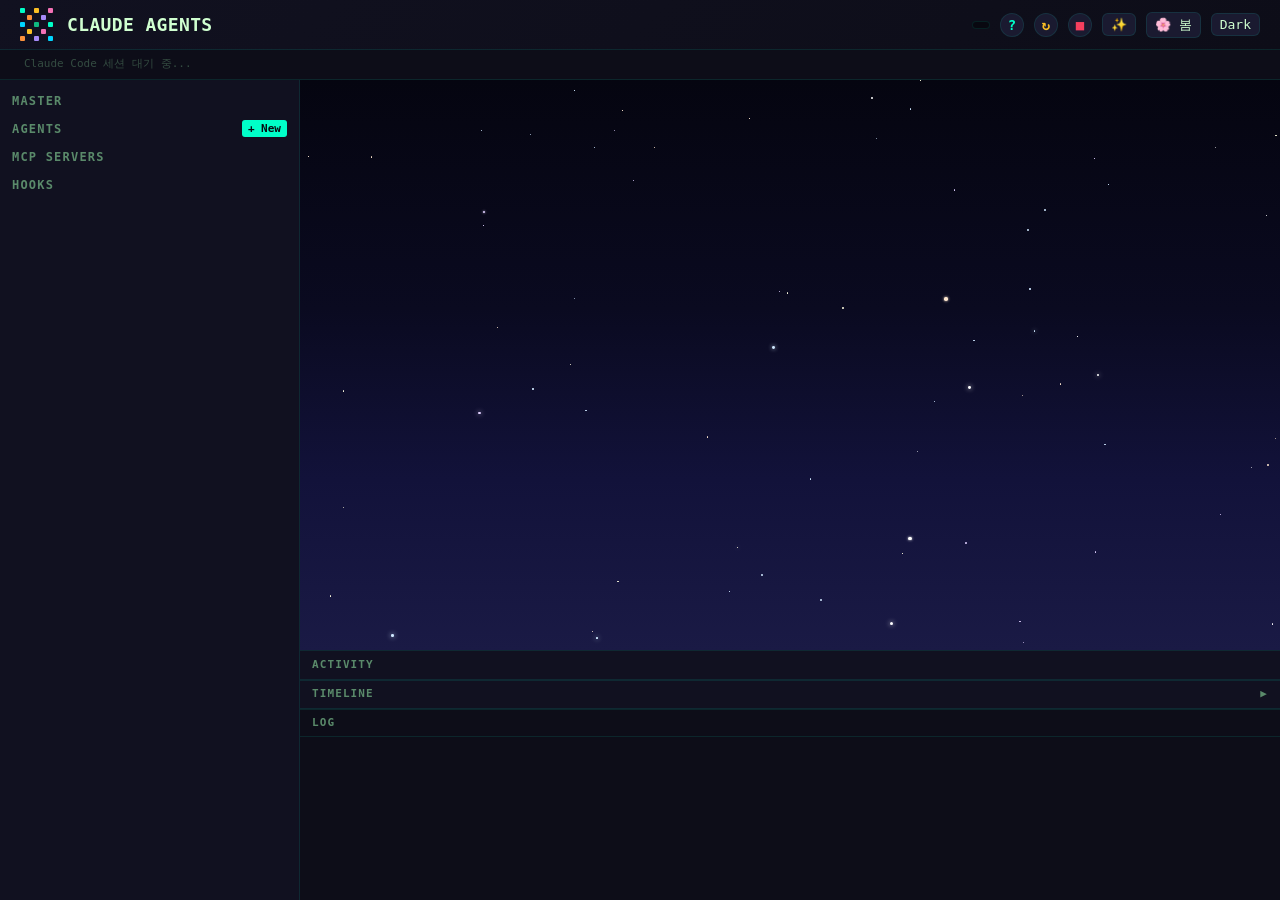
==== index.html @ c522ada6 "feat: 오늘의 작업 요약 (헤더 통계)" ====
<!DOCTYPE html>
<html lang="ko" class="theme-dark">
<head>
  <meta charset="UTF-8">
  <meta name="viewport" content="width=device-width, initial-scale=1.0">
  <title>Claude Agent Orchestrator</title>
  <style>
    *,*::before,*::after{box-sizing:border-box;margin:0;padding:0}

    html.theme-dark{
      --bg:#080810;--surface:#111120;--surface-hover:#1a1a30;--surface-alt:#0d0d18;
      --border:rgba(0,255,200,.1);--text:#d0ffd0;--text-secondary:#5a8a6a;
      --accent:#00ffc8;--accent2:#a78bfa;--positive:#10b981;--negative:#f43f5e;--warning:#fbbf24;
      --glow:rgba(0,255,200,.25);--code-bg:#0a0a14;
    }
    html.theme-light{
      --bg:#eef2ee;--surface:#fff;--surface-hover:#e0ece0;--surface-alt:#f4f8f4;
      --border:rgba(0,80,60,.15);--text:#102010;--text-secondary:#4a7a5a;
      --accent:#008866;--accent2:#7c3aed;--positive:#059669;--negative:#e11d48;--warning:#d97706;
      --glow:rgba(0,136,102,.2);--code-bg:#f0f4f0;
    }

    html{font-size:125%}
    body{font-family:'Noto Sans KR',system-ui,monospace;background:var(--bg);color:var(--text);line-height:1.5;height:100vh;overflow:hidden;transition:background .3s,color .3s}
    body::before{content:'';position:fixed;inset:0;z-index:0;pointer-events:none;background-image:radial-gradient(var(--border) 1px,transparent 1px);background-size:20px 20px}

    /* === Layout === */
    .app{position:relative;z-index:1;display:grid;grid-template-columns:300px 1fr;grid-template-rows:auto auto 1fr;height:100vh}

    /* Header */
    .header{grid-column:1/-1;grid-row:1;display:flex;align-items:center;gap:14px;padding:8px 20px;background:linear-gradient(135deg,var(--surface) 0%,var(--surface-alt) 100%);border-bottom:1px solid var(--border)}
    .logo{display:grid;grid-template-columns:repeat(5,5px);grid-template-rows:repeat(5,5px);gap:2px}
    .logo i{border-radius:1px}
    .header h1{font-size:.9rem;font-weight:700;letter-spacing:.02em;font-family:monospace}
    .header small{font-size:.65rem;color:var(--text-secondary);font-family:monospace}
    .header-right{margin-left:auto;display:flex;align-items:center;gap:10px}
    .header-stat{font-size:.6rem;font-family:monospace;color:var(--text-secondary);display:flex;align-items:center;gap:4px}
    .header-stat strong{color:var(--accent)}
    .daily-stat{position:relative;font-size:.6rem;font-family:monospace;color:var(--text);cursor:default;padding:3px 8px;border-radius:4px;border:1px solid var(--border);background:var(--bg)}
    .daily-stat:hover{border-color:var(--accent);box-shadow:0 0 6px var(--glow)}
    .daily-stat strong{color:var(--accent)}
    .daily-dropdown{display:none;position:absolute;top:100%;right:0;margin-top:6px;background:var(--surface);border:1px solid var(--border);border-radius:8px;padding:10px 14px;min-width:200px;box-shadow:0 8px 24px rgba(0,0,0,.4);z-index:50}
    .daily-stat:hover .daily-dropdown{display:block}
    .daily-title{font-size:.6rem;font-weight:600;color:var(--text);margin-bottom:8px;font-family:-apple-system,'Apple SD Gothic Neo',sans-serif}
    .daily-section{font-size:.55rem;font-weight:600;color:var(--text);margin-top:8px;margin-bottom:3px}
    .daily-row{display:flex;justify-content:space-between;font-size:.5rem;color:var(--text-secondary);padding:1px 0}
    .daily-row span:last-child{color:var(--accent);font-weight:600}
    .daily-row.sub{padding-left:10px}
    .daily-row.sub::before{content:'├';color:var(--border);margin-right:4px}
    .daily-row.sub.last::before{content:'└'}
    .theme-btn{background:var(--surface-hover);border:1px solid var(--border);color:var(--text);border-radius:6px;padding:3px 8px;cursor:pointer;font-size:.65rem;font-family:monospace}
    .theme-btn:hover{border-color:var(--accent)}
    .help-btn,.stop-btn{background:var(--surface-hover);border:1px solid var(--border);border-radius:50%;width:24px;height:24px;cursor:pointer;font-size:.7rem;font-family:monospace;font-weight:700;display:flex;align-items:center;justify-content:center;line-height:1}
    .help-btn{color:var(--accent)}
    .help-btn:hover{border-color:var(--accent);box-shadow:0 0 8px var(--glow)}
    .stop-btn{color:var(--negative)}
    .stop-btn:hover{border-color:var(--negative);box-shadow:0 0 8px rgba(244,63,94,.3)}
    .stop-btn.confirm{border-radius:6px;width:auto;padding:3px 10px;background:var(--negative);color:#fff;border-color:var(--negative);animation:pulse .8s ease-in-out infinite}
    .restart-btn{color:var(--warning)}
    .restart-btn:hover{border-color:var(--warning);box-shadow:0 0 8px rgba(251,191,36,.3)}
    .restart-btn.confirm{border-radius:6px;width:auto;padding:3px 10px;background:var(--warning);color:#080810;border-color:var(--warning);animation:pulse .8s ease-in-out infinite}
    .help-overlay{position:fixed;inset:0;background:rgba(0,0,0,.6);z-index:150;display:none;align-items:center;justify-content:center;backdrop-filter:blur(4px)}
    .help-overlay.show{display:flex}
    .help-modal{background:var(--surface);border:1px solid var(--border);border-radius:12px;width:520px;max-width:90vw;max-height:80vh;overflow-y:auto;box-shadow:0 20px 60px rgba(0,0,0,.5);padding:20px 24px}
    .help-modal h2{font-size:.85rem;font-weight:700;font-family:monospace;margin-bottom:14px;display:flex;align-items:center;justify-content:space-between}
    .help-modal h2 button{background:none;border:none;color:var(--text-secondary);cursor:pointer;font-size:1rem;padding:2px 6px;border-radius:4px}
    .help-modal h2 button:hover{color:var(--negative)}
    .help-section{margin-bottom:14px}
    .help-section h3{font-size:.7rem;font-weight:600;font-family:monospace;color:var(--accent);margin-bottom:6px;padding-bottom:3px;border-bottom:1px solid var(--border)}
    .help-cmd{display:flex;align-items:baseline;gap:8px;padding:3px 0;font-family:monospace;font-size:.6rem}
    .help-cmd code{background:var(--bg);padding:2px 7px;border-radius:4px;color:var(--accent);font-weight:600;white-space:nowrap;border:1px solid var(--border);font-size:.6rem}
    .help-cmd span{color:var(--text-secondary)}
    .help-tip{font-size:.6rem;font-family:monospace;color:var(--text-secondary);padding:3px 0;line-height:1.6}
    .help-tip strong{color:var(--text)}
    .conn{display:flex;align-items:center;gap:4px;font-size:.55rem;font-family:monospace}
    .conn-dot{width:5px;height:5px;border-radius:50%}
    .conn-dot.ok{background:var(--positive);box-shadow:0 0 4px var(--positive)}
    .conn-dot.err{background:var(--negative);box-shadow:0 0 4px var(--negative)}

    /* Session Tabs */
    .session-tabs{grid-column:1/-1;grid-row:2;display:flex;gap:0;padding:0 12px;background:var(--surface-alt);border-bottom:1px solid var(--border);overflow-x:auto;scrollbar-width:thin}
    .session-tabs::-webkit-scrollbar{height:2px}
    .session-tabs::-webkit-scrollbar-thumb{background:var(--border);border-radius:2px}
    .sess-tab{padding:6px 12px;border:none;background:transparent;color:var(--text-secondary);font-family:monospace;font-size:.6rem;cursor:pointer;border-bottom:2px solid transparent;transition:all .15s;display:flex;align-items:center;gap:5px;white-space:nowrap;flex-shrink:0}
    .sess-tab.active{color:var(--accent);border-bottom-color:var(--accent);background:rgba(0,255,200,.08);font-weight:600;box-shadow:inset 0 -4px 12px rgba(0,255,200,.06)}
    .sess-tab:hover{color:var(--text);background:var(--surface-hover)}
    .sess-dot{width:5px;height:5px;border-radius:50%;flex-shrink:0}
    .sess-count{font-size:.45rem;padding:1px 4px;border-radius:8px;background:rgba(0,255,200,.08);color:var(--accent)}
    .sess-tab.stale{border-color:var(--negative);color:var(--negative);opacity:.6}
    .sess-tab.stale .sess-dot{background:var(--negative)!important;box-shadow:0 0 4px var(--negative)!important}
    .sess-tab.stale .sess-close{opacity:.8}
    .sess-tab .sess-close{margin-left:3px;font-size:.65rem;color:var(--text-secondary);opacity:0;transition:opacity .15s;padding:0 2px}
    .sess-tab:hover .sess-close{opacity:.6}
    .sess-tab .sess-close:hover{opacity:1;color:var(--negative)}
    .sess-spinner{width:12px;height:12px;border:2px solid var(--accent);border-top-color:transparent;border-radius:50%;animation:spin .7s linear infinite;flex-shrink:0;margin-left:4px}
    @keyframes spin{to{transform:rotate(360deg)}}
    .sess-rename{background:var(--bg);border:1px solid var(--accent);border-radius:3px;color:var(--text);font-family:monospace;font-size:.55rem;padding:2px 6px;outline:none;width:110px}
    .empty-sessions{color:var(--text-secondary);font-size:.55rem;font-family:monospace;padding:6px 12px;opacity:.5}

    /* Left Panel */
    .left{grid-column:1;grid-row:3;border-right:1px solid var(--border);background:var(--surface);overflow-y:auto;padding:12px;scrollbar-width:thin}
    .left::-webkit-scrollbar{width:3px}
    .left::-webkit-scrollbar-thumb{background:var(--border);border-radius:2px}
    .stitle{font-size:.6rem;font-weight:600;text-transform:uppercase;letter-spacing:.1em;color:var(--text-secondary);margin-bottom:8px;font-family:monospace;display:flex;align-items:center;justify-content:space-between}
    .stitle button{background:var(--accent);color:#080810;border:none;border-radius:3px;padding:2px 6px;font-size:.55rem;font-family:monospace;cursor:pointer;font-weight:600}
    .stitle button:hover{box-shadow:0 0 6px var(--glow)}

    /* Agent Card */
    .ag{background:var(--bg);border:1px solid var(--border);border-radius:6px;padding:8px;margin-bottom:6px;cursor:pointer;transition:all .2s;position:relative;user-select:none}
    .ag:hover{border-color:var(--accent);box-shadow:0 0 10px var(--glow)}
    .ag.on{border-color:var(--accent);box-shadow:0 0 10px var(--glow);position:relative}
    .ag-live{position:absolute;top:8px;right:8px;width:6px;height:6px;border-radius:50%;background:var(--positive);box-shadow:0 0 6px var(--positive);animation:pulse 1.2s ease-in-out infinite}
    .ag-row{display:flex;align-items:center;gap:6px}
    .ag-name{font-size:.7rem;font-weight:600;font-family:monospace}
    .ag-desc{font-size:.55rem;color:var(--text-secondary);font-family:monospace;margin-top:1px;overflow:hidden;text-overflow:ellipsis;white-space:nowrap;max-width:190px}
    .ag-meta{display:flex;gap:3px;margin-top:4px;flex-wrap:wrap}
    .ag-tag{font-size:.45rem;padding:1px 4px;border-radius:3px;font-family:monospace;background:rgba(0,255,200,.08);color:var(--accent)}
    .ag-tag.model-opus{background:rgba(251,191,36,.12);color:#fbbf24}
    .ag-tag.model-sonnet{background:rgba(0,255,200,.1);color:var(--accent)}
    .ag-tag.model-haiku{background:rgba(244,114,182,.12);color:#f472b6}
    .ag-edit{position:absolute;top:6px;right:6px;background:var(--surface-hover);border:1px solid var(--border);border-radius:3px;padding:2px 5px;font-size:.5rem;font-family:monospace;color:var(--text-secondary);cursor:pointer;opacity:0;transition:opacity .2s}
    .ag:hover .ag-edit{opacity:1}
    .ag-edit:hover{color:var(--accent);border-color:var(--accent)}
    .ag-toggle{position:absolute;top:6px;right:6px;width:34px;height:18px;border-radius:9px;background:var(--surface-hover);border:1px solid var(--border);cursor:pointer;transition:all .2s;z-index:2}
    .ag-toggle::after{content:'';position:absolute;top:2px;left:2px;width:12px;height:12px;border-radius:50%;background:var(--text-secondary);transition:all .2s}
    .ag-toggle.on{background:rgba(0,255,200,.25);border-color:var(--accent);box-shadow:0 0 6px rgba(0,255,200,.3)}
    .ag-toggle.on::after{left:18px;background:var(--accent)}
    .ag-toggle.locked{opacity:.3;cursor:not-allowed}
    .ag.disabled{opacity:.4}
    .ag.disabled .ag-name{color:var(--text-secondary) !important}
    .ws-agent{animation:agentFadeIn .4s ease-out}
    @keyframes agentFadeIn{0%{opacity:0;transform:translate(-50%,-50%) scale(.7)}100%{opacity:1;transform:translate(-50%,-50%) scale(1)}}

    /* House */
    .ws-house{position:absolute;right:6%;bottom:15%;z-index:8;display:flex;flex-direction:column;align-items:center;pointer-events:none}
    .ws-house-body{display:grid;grid-template-columns:repeat(9,8px);grid-template-rows:repeat(9,8px);image-rendering:pixelated}
    .ws-house-badge{font-size:.45rem;font-family:monospace;color:var(--text-secondary);margin-top:2px;background:var(--surface);padding:1px 5px;border-radius:3px;border:1px solid var(--border);pointer-events:auto}
    .ws-house-smoke{position:absolute;top:-8px;right:8px;pointer-events:none}
    .ws-house-smoke span{display:block;width:4px;height:4px;border-radius:50%;background:var(--text-secondary);opacity:.3;animation:smokeRise 3s ease-out infinite}
    .ws-house-smoke span:nth-child(2){animation-delay:1s;left:3px}
    .ws-house-smoke span:nth-child(3){animation-delay:2s;left:-2px}
    @keyframes smokeRise{0%{transform:translateY(0) scale(1);opacity:.4}100%{transform:translateY(-18px) scale(2);opacity:0}}

    /* Accessory */
    .ws-accessory{font-size:8px;position:absolute;bottom:-2px;right:-6px;z-index:3;filter:drop-shadow(0 1px 2px rgba(0,0,0,.5))}

    /* MCP Servers */
    .mcp-item{background:var(--bg);border:1px solid var(--border);border-radius:4px;padding:6px 8px;margin-bottom:4px;display:flex;align-items:center;gap:6px}
    .mcp-dot{width:6px;height:6px;border-radius:50%;flex-shrink:0}
    .mcp-name{font-size:.6rem;font-weight:600;font-family:monospace;color:var(--text)}
    .mcp-type{font-size:.4rem;font-family:monospace;color:var(--text-secondary);margin-top:1px}
    .mcp-empty{font-size:.5rem;color:var(--text-secondary);font-family:monospace;padding:4px}
    .hook-group{margin-bottom:6px}
    .hook-event{font-size:.55rem;font-weight:600;font-family:monospace;color:var(--text);padding:2px 0;display:flex;align-items:center;gap:4px}
    .hook-event-dot{width:5px;height:5px;border-radius:50%;flex-shrink:0}
    .hook-handler{font-size:.45rem;font-family:monospace;color:var(--text-secondary);padding:1px 0 1px 9px;overflow:hidden;text-overflow:ellipsis;white-space:nowrap}
    .hook-matcher{font-size:.4rem;font-family:monospace;color:var(--accent);padding-left:9px}

    /* Pixel Avatar */
    .pix{width:24px;height:24px;display:grid;grid-template-columns:repeat(7,1fr);grid-template-rows:repeat(8,1fr);flex-shrink:0;image-rendering:pixelated}
    .pix i{display:block}
    .pix-lg{width:64px;height:64px;display:grid;grid-template-columns:repeat(7,1fr);grid-template-rows:repeat(8,1fr);image-rendering:pixelated}
    .pix-lg i{display:block}

    /* Master card */
    .master-card{background:var(--bg);border:1px solid var(--warning);border-radius:6px;padding:8px;cursor:pointer;transition:all .2s;position:relative}
    .master-card:hover{box-shadow:0 0 12px rgba(251,191,36,.2)}
    .master-card .ag-name{color:var(--warning)}
    .master-card .master-files{display:flex;flex-direction:column;gap:2px;margin-top:4px}
    .master-card .mf{font-size:.45rem;font-family:monospace;color:var(--text-secondary);padding:2px 4px;background:var(--surface);border-radius:2px;display:flex;align-items:center;gap:3px}
    .master-card .mf .dot{width:3px;height:3px;border-radius:50%;flex-shrink:0}

    /* === Main Area === */
    .main{grid-column:2;grid-row:3;display:flex;flex-direction:column;overflow:hidden;background:var(--bg)}

    /* Workspace */
    .workspace{flex:3;position:relative;overflow:visible;min-height:180px;clip-path:inset(-30px -20px -10px -20px);transition:background 3s ease}
    .workspace::before{content:'';position:absolute;inset:0;pointer-events:none;z-index:0;transition:opacity 3s ease}
    .workspace::after{content:'';position:absolute;bottom:0;left:0;right:0;height:18%;pointer-events:none;z-index:0;border-radius:0;transition:background 3s ease}
    /* 날씨 파티클 */
    .weather-particle{position:absolute;pointer-events:none;z-index:1}
    .rain{width:1px;background:linear-gradient(transparent,rgba(120,180,255,.6));animation:rainFall linear forwards}
    .snow{border-radius:50%;background:rgba(255,255,255,.8);animation:snowFall linear forwards}
    .leaf{font-size:8px;animation:leafFall linear forwards}
    .petal{width:4px;height:4px;border-radius:50% 0;background:rgba(255,182,193,.7);animation:petalFall linear forwards}
    @keyframes rainFall{0%{transform:translateY(-10px)}100%{transform:translateY(110%)}}
    @keyframes snowFall{0%{transform:translateY(-10px) rotate(0deg)}100%{transform:translateY(110%) rotate(360deg)}}
    @keyframes leafFall{0%{transform:translateY(-10px) rotate(0deg)}100%{transform:translateY(110%) rotate(720deg)}}
    @keyframes petalFall{0%{transform:translateY(-10px) rotate(0deg) scale(1)}50%{transform:translateY(55%) rotate(180deg) scale(1.2)}100%{transform:translateY(110%) rotate(360deg) scale(0.8)}}
    @keyframes twinkle{0%{opacity:.2}50%{opacity:1}100%{opacity:.2}}
    @keyframes twinkleBright{0%{opacity:.4;transform:scale(1)}50%{opacity:1;transform:scale(1.5);box-shadow:0 0 4px white}100%{opacity:.4;transform:scale(1)}}
    @keyframes fireflyFloat{0%{transform:translate(0,0);opacity:.3}25%{opacity:1}50%{transform:translate(15px,-10px);opacity:.5}75%{opacity:1}100%{transform:translate(-10px,8px);opacity:.2}}
    /* 태양/달 */
    .ws-celestial{position:absolute;font-size:20px;z-index:0;pointer-events:none;transition:left 6s linear,top 6s ease-in-out,opacity 2s ease;filter:drop-shadow(0 0 8px rgba(255,200,50,.5))}
    /* 구름 */
    .ws-cloud{position:absolute;z-index:0;pointer-events:none;font-size:18px;opacity:.5;filter:blur(0.5px)}
    @keyframes cloudDrift{0%{left:-15%}100%{left:110%}}
    /* 빤짝이 */
    .sparkle-fall{position:absolute;pointer-events:none;z-index:0}
    .sparkle-fall span{position:absolute;width:2px;height:2px;border-radius:50%;animation:sparkleFall linear forwards}
    @keyframes sparkleFall{0%{transform:translateY(0) scale(1);opacity:.8}50%{opacity:1}100%{transform:translateY(110vh) scale(0);opacity:0}}
    /* 땅 디테일 */
    .ws-ground-detail{position:absolute;bottom:2%;pointer-events:none;z-index:1;font-size:10px;opacity:.7}
    /* 계절 버튼 */
    .season-btn{background:var(--surface-hover);border:1px solid var(--border);color:var(--text);border-radius:6px;padding:3px 8px;cursor:pointer;font-size:.65rem;font-family:monospace}
    .season-btn:hover{border-color:var(--accent)}
    .ws-agent{position:absolute;display:flex;flex-direction:column;align-items:center;transition:all .4s ease;z-index:10;cursor:default}
    .ws-agent:hover{z-index:30}
    .ws-agent.working .pix-lg{filter:drop-shadow(0 0 10px var(--glow));animation:working calc(.7s * var(--rnd-dur,1)) ease-in-out var(--rnd-delay,0s) infinite}
    .ws-agent.working{animation:agentEnter .5s ease-out;transition:none}
    .ws-agent.idle .pix-lg{animation:breathe calc(2s + var(--rnd-delay,0s)) ease-in-out infinite}
    #ws-master.idle{animation:masterWander 8s ease-in-out infinite}
    #ws-master .pix-lg{animation:breathe 3s ease-in-out infinite,masterGlow 4s ease-in-out infinite}
    @keyframes masterGlow{0%,100%{filter:drop-shadow(0 0 4px rgba(251,191,36,.2))}50%{filter:drop-shadow(0 0 10px rgba(251,191,36,.5))}}
    @keyframes masterWander{0%,100%{transform:translate(-50%,-50%)}25%{transform:translate(calc(-50% + 6px),calc(-50% - 4px))}50%{transform:translate(calc(-50% - 3px),calc(-50% + 5px))}75%{transform:translate(calc(-50% + 4px),calc(-50% + 2px))}}
    .ws-agent.done{animation:doneJump .5s cubic-bezier(.34,1.56,.64,1) forwards}
    .ws-agent.done .pix-lg{filter:drop-shadow(0 0 8px var(--positive))}
    .ws-agent::before{content:'';position:absolute;bottom:-4px;left:50%;transform:translateX(-50%);width:40px;height:6px;background:radial-gradient(ellipse,rgba(0,0,0,.3),transparent);border-radius:50%;z-index:-1;transition:all .3s}
    .ws-agent.done::before{animation:shadowJump .5s cubic-bezier(.34,1.56,.64,1) forwards}
    @keyframes shadowJump{0%{transform:translateX(-50%) scaleX(1)}30%{transform:translateX(-50%) scaleX(.5);opacity:.3}80%{transform:translateX(-50%) scaleX(1.1)}100%{transform:translateX(-50%) scaleX(1);opacity:1}}
    .ws-agent.idle{}
    .ws-agent.thinking{animation:agentEnter .5s ease-out;transition:none}
    .ws-agent.thinking .pix-lg{filter:drop-shadow(0 0 10px rgba(251,191,36,.7));animation:working .7s ease-in-out infinite}
    .ws-agent.thinking .ws-bubble{opacity:1;border-color:#fbbf24}
    .ws-agent.stale .pix-lg{filter:grayscale(.5);opacity:.5}
    .ws-agent.stale .ws-bubble{opacity:1;border-color:var(--negative)}
    /* Zzz */
    .ws-zzz{position:absolute;top:-8px;right:-12px;pointer-events:none;font-family:monospace;font-weight:700;z-index:5}
    .ws-zzz span{position:absolute;opacity:0;font-size:.5rem;animation:zzFloat 3s ease-in-out infinite}
    .ws-zzz span:nth-child(1){right:0;animation-delay:0s;font-size:.35rem}
    .ws-zzz span:nth-child(2){right:5px;animation-delay:1s;font-size:.45rem}
    .ws-zzz span:nth-child(3){right:10px;animation-delay:2s;font-size:.55rem}
    @keyframes zzFloat{0%{opacity:0;transform:translateY(0)}20%{opacity:.7}80%{opacity:.7}100%{opacity:0;transform:translateY(-18px)}}
    /* 모델별 아우라 파티클 */
    .ws-aura{position:absolute;inset:-10px;pointer-events:none;z-index:1}
    .ws-aura i{position:absolute;width:3px;height:3px;border-radius:50%;opacity:0;animation:auraFloat 2s ease-in-out infinite}
    @keyframes auraFloat{0%{opacity:0;transform:translate(0,0) scale(.5)}30%{opacity:.8}70%{opacity:.8}100%{opacity:0;transform:translate(var(--ax),var(--ay)) scale(0)}}
    @keyframes breathe{0%,100%{transform:translateY(0)}50%{transform:translateY(-3px)}}
    @keyframes working{0%,100%{transform:translateY(0) scale(1);filter:drop-shadow(0 0 8px var(--glow))}50%{transform:translateY(-6px) scale(1.05);filter:drop-shadow(0 0 14px var(--glow))}}
    @keyframes doneJump{0%{transform:translate(-50%,-50%) translateY(0) scale(1)}30%{transform:translate(-50%,-50%) translateY(-18px) scale(1.1)}50%{transform:translate(-50%,-50%) translateY(-18px) scale(1.1)}80%{transform:translate(-50%,-50%) translateY(2px) scale(.97)}100%{transform:translate(-50%,-50%) translateY(0) scale(1)}}
    .ws-label{font-size:.55rem;font-family:monospace;color:var(--text-secondary);margin-top:4px;text-align:center;white-space:nowrap}
    .ws-agent:hover .ws-label{background:var(--surface);padding:1px 6px;border-radius:3px;box-shadow:0 2px 8px rgba(0,0,0,.4)}
    .ws-badge{font-size:.4rem;padding:1px 4px;border-radius:3px;margin-left:2px}
    .ws-badge.model-opus{background:rgba(251,191,36,.12);color:#fbbf24}
    .ws-badge.model-sonnet{background:rgba(0,255,200,.1);color:var(--accent)}
    .ws-badge.model-haiku{background:rgba(244,114,182,.12);color:#f472b6}

    .ws-bubble{position:absolute;bottom:calc(100% + 8px);left:50%;transform:translateX(-50%);background:var(--surface);border:1px solid var(--border);border-radius:5px;padding:3px 8px;font-size:.5rem;font-family:monospace;color:var(--text);white-space:nowrap;opacity:0;transition:opacity .3s;box-shadow:0 2px 8px rgba(0,0,0,.4);pointer-events:none}
    .ws-bubble::after{content:'';position:absolute;top:100%;left:50%;transform:translateX(-50%);border:4px solid transparent;border-top-color:var(--border)}
    .ws-agent.working .ws-bubble,.ws-agent.done .ws-bubble{opacity:1}
    .ws-agent:hover .ws-bubble{opacity:1}
    .ws-empty{position:absolute;inset:0;display:flex;align-items:center;justify-content:center;color:var(--text-secondary);font-size:.65rem;font-family:monospace;opacity:.3}
    .ws-status{position:absolute;bottom:8px;left:50%;transform:translateX(-50%);font-size:.45rem;font-family:monospace;color:var(--text-secondary);opacity:.3;white-space:nowrap}

    .fly-dot{position:absolute;width:6px;height:6px;border-radius:50%;background:var(--accent);box-shadow:0 0 10px var(--glow);pointer-events:none;z-index:10}
    .spark{position:absolute;width:3px;height:3px;border-radius:50%;pointer-events:none;z-index:10}

    /* 연결선 */
    .ws-line{position:absolute;pointer-events:none;z-index:1;transition:opacity .5s}
    .ws-line line{stroke:var(--accent);stroke-width:2;stroke-dasharray:6 4;animation:dashFlow .8s linear infinite;filter:drop-shadow(0 0 3px var(--glow));transition:opacity .5s}
    @keyframes dashFlow{to{stroke-dashoffset:-10}}

    /* 캐릭터 등장 */
    .ws-agent{animation:agentEnter .5s ease-out}
    @keyframes agentEnter{from{opacity:0;transform:translate(-50%,-50%) translateY(15px)}to{opacity:1;transform:translate(-50%,-50%) translateY(0)}}

    /* 떠다니는 파티클 */
    .ambient{position:absolute;width:3px;height:3px;border-radius:50%;pointer-events:none;z-index:0;opacity:0;animation:floatUp linear infinite}
    @keyframes floatUp{0%{opacity:0;transform:translate(0,0)}10%{opacity:.6}90%{opacity:.6}100%{opacity:0;transform:translate(var(--dx),-150px)}}

    /* Activity Panel */
    .activity{flex:0 0 auto;border-top:1px solid var(--border);background:var(--surface);max-height:180px;overflow-y:auto;scrollbar-width:thin}
    .activity::-webkit-scrollbar{width:3px}
    .activity::-webkit-scrollbar-thumb{background:var(--border);border-radius:2px}
    .act-header{padding:6px 12px;font-size:.55rem;font-weight:600;text-transform:uppercase;letter-spacing:.1em;color:var(--text-secondary);font-family:monospace;border-bottom:1px solid var(--border);display:flex;align-items:center;justify-content:space-between;position:sticky;top:0;background:var(--surface);z-index:1}
    .act-row{display:flex;align-items:center;gap:8px;padding:5px 12px;border-bottom:1px solid rgba(0,255,200,.04);transition:background .15s}
    .act-row:nth-child(even){background:rgba(0,255,200,.015)}
    .act-row:hover{background:var(--surface-hover)}
    .act-row .pix{width:20px;height:20px}
    .act-name{width:85px;font-size:.65rem;font-weight:600;font-family:monospace;flex-shrink:0;overflow:hidden;text-overflow:ellipsis;white-space:nowrap}
    .act-bar{flex:0 1 100px;height:4px;background:var(--surface-hover);border-radius:2px;overflow:hidden;min-width:40px}
    .act-bar-fill{height:100%;border-radius:2px;transition:width .4s}
    .act-bar-fill.working{background:linear-gradient(90deg,var(--accent),#00d4ff,var(--accent));background-size:200% 100%;animation:barFlow 1.5s linear infinite}
    .act-bar-fill.thinking{background:linear-gradient(90deg,#fbbf24,#f59e0b,#fbbf24);background-size:200% 100%;animation:barFlow 2s linear infinite}
    @keyframes barFlow{0%{background-position:0% 0}100%{background-position:200% 0}}
    .act-bar-fill.done{background:var(--positive)}
    .act-bar-fill.idle{background:var(--surface-hover)}
    .act-bar-fill.stale{background:var(--negative);opacity:.4}

    .act-task{font-size:.55rem;color:var(--text-secondary);font-family:monospace;flex:1;min-width:0;overflow:hidden;text-overflow:ellipsis;white-space:nowrap}
    .act-status{font-size:.5rem;padding:2px 6px;border-radius:3px;font-family:monospace;font-weight:500;flex-shrink:0}
    .act-status.working{background:rgba(0,255,200,.12);color:var(--accent)}
    .act-status.done{background:rgba(16,185,129,.12);color:var(--positive)}
    .act-status.idle{background:rgba(255,255,255,.04);color:var(--text-secondary)}
    .act-session{font-size:.45rem;padding:2px 5px;border-radius:3px;background:rgba(251,191,36,.08);color:var(--warning);flex-shrink:0}
    .act-status.stale{background:rgba(244,63,94,.12);color:var(--negative)}
    .act-row.stale{opacity:.6}
    .act-reset{font-size:.45rem;color:var(--text-secondary);cursor:pointer;padding:1px 4px;border-radius:3px;flex-shrink:0;opacity:0;transition:opacity .15s}
    .act-row:hover .act-reset{opacity:1}
    .act-reset:hover{color:var(--negative);background:rgba(244,63,94,.1)}
    .act-empty{padding:12px;text-align:center;font-size:.55rem;color:var(--text-secondary);font-family:monospace;opacity:.5}

    /* Timeline Panel */
    .timeline{flex:0 0 auto;border-top:1px solid var(--border);background:var(--surface);overflow:hidden;transition:max-height .3s}
    .timeline-header{padding:5px 12px;font-size:.55rem;font-weight:600;text-transform:uppercase;letter-spacing:.1em;color:var(--text-secondary);font-family:monospace;border-bottom:1px solid var(--border);display:flex;align-items:center;justify-content:space-between;cursor:pointer}
    .timeline-header:hover{background:var(--surface-hover)}
    .timeline-body{padding:8px 12px;overflow-x:auto;scrollbar-width:thin}
    .tl-row{display:flex;align-items:center;gap:6px;height:18px;margin-bottom:2px}
    .tl-label{width:75px;font-size:.5rem;font-family:monospace;font-weight:600;text-align:right;flex-shrink:0;overflow:hidden;text-overflow:ellipsis;white-space:nowrap}
    .tl-track{flex:1;height:12px;position:relative;background:rgba(255,255,255,.02);border-radius:3px;min-width:200px}
    .tl-bar{position:absolute;height:100%;border-radius:3px;opacity:.85;transition:width .3s,left .3s;min-width:3px}
    .tl-bar.working{animation:tlPulse 1s ease-in-out infinite}
    @keyframes tlPulse{0%,100%{opacity:.85}50%{opacity:.5}}
    .tl-bar:hover{opacity:1}
    .tl-bar-label{position:absolute;right:4px;top:50%;transform:translateY(-50%);font-size:.4rem;font-family:monospace;color:rgba(0,0,0,.7);font-weight:600}
    .tl-scale{display:flex;justify-content:space-between;margin-left:81px;margin-top:4px;font-size:.4rem;color:var(--text-secondary);font-family:monospace;opacity:.6}
    .tl-empty{padding:8px;text-align:center;font-size:.5rem;color:var(--text-secondary);font-family:monospace;opacity:.5}

    /* Log Panel */
    .log-panel{flex:1;border-top:1px solid var(--border);background:var(--surface-alt);min-height:80px;max-height:220px;display:flex;flex-direction:column}
    .log-header{padding:5px 12px;font-size:.55rem;font-weight:600;text-transform:uppercase;letter-spacing:.1em;color:var(--text-secondary);font-family:monospace;border-bottom:1px solid var(--border);display:flex;align-items:center;justify-content:space-between;flex-shrink:0}
    .log-header .log-filter{font-size:.45rem;color:var(--warning);font-weight:400;text-transform:none;letter-spacing:0}
    .log-scroll{flex:1;overflow-y:auto;padding:2px 0;scrollbar-width:thin}
    .log-scroll::-webkit-scrollbar{width:3px}
    .log-scroll::-webkit-scrollbar-thumb{background:var(--border);border-radius:2px}
    .log{font-size:.5rem;font-family:monospace;padding:2px 12px;display:flex;gap:5px;border-bottom:1px solid rgba(0,255,200,.03);border-left:2px solid transparent;animation:logSlide .3s ease-out}
    @keyframes logSlide{from{opacity:0;transform:translateX(-10px)}to{opacity:1;transform:translateX(0)}}
    .log.ok{border-left-color:var(--positive)}
    .log.err{border-left-color:var(--negative)}
    .log.ho{border-left-color:var(--accent2)}
    .log .lt{color:var(--accent);opacity:.7;flex-shrink:0}
    .log .ls{color:var(--warning);opacity:.5;flex-shrink:0}
    .log .la{font-weight:600;flex-shrink:0}
    .log .lm{color:var(--text);overflow:hidden;text-overflow:ellipsis;white-space:nowrap}
    .log.ok .lm{color:var(--positive)}
    .log.err .lm{color:var(--negative)}
    .log.ho .lm{color:var(--accent2)}

    /* Modal */
    .overlay{position:fixed;inset:0;background:rgba(0,0,0,.6);z-index:100;display:none;align-items:center;justify-content:center;backdrop-filter:blur(4px)}
    .overlay.show{display:flex}
    .modal{background:var(--surface);border:1px solid var(--border);border-radius:12px;width:600px;max-width:90vw;max-height:85vh;overflow-y:auto;box-shadow:0 20px 60px rgba(0,0,0,.5)}
    .modal-header{display:flex;align-items:center;justify-content:space-between;padding:14px 18px;border-bottom:1px solid var(--border)}
    .modal-header h2{font-size:.85rem;font-weight:700;font-family:monospace}
    .modal-close{background:none;border:none;color:var(--text-secondary);cursor:pointer;font-size:1.1rem;padding:4px 8px;border-radius:4px}
    .modal-close:hover{color:var(--negative);background:rgba(244,63,94,.1)}
    .modal-body{padding:14px 18px}
    .modal-footer{padding:10px 18px;border-top:1px solid var(--border);display:flex;gap:8px;justify-content:flex-end}
    .field{margin-bottom:12px}
    .field label{display:block;font-size:.6rem;font-weight:600;font-family:monospace;color:var(--text-secondary);margin-bottom:3px;text-transform:uppercase;letter-spacing:.05em}
    .field input,.field select{width:100%;background:var(--bg);border:1px solid var(--border);border-radius:6px;padding:6px 10px;color:var(--text);font-family:monospace;font-size:.7rem;outline:none}
    .field input:focus,.field select:focus,.field textarea:focus{border-color:var(--accent);box-shadow:0 0 6px var(--glow)}
    .field textarea{width:100%;background:var(--bg);border:1px solid var(--border);border-radius:6px;padding:8px;color:var(--text);font-family:monospace;font-size:.65rem;outline:none;resize:vertical;min-height:100px;line-height:1.5}
    .field .hint{font-size:.5rem;color:var(--text-secondary);margin-top:2px;font-family:monospace}
    .tools-grid{display:flex;flex-wrap:wrap;gap:3px}
    .tool-chip{font-size:.55rem;padding:2px 6px;border-radius:3px;font-family:monospace;border:1px solid var(--border);cursor:pointer;transition:all .15s;background:var(--bg);color:var(--text-secondary)}
    .tool-chip.sel{background:rgba(0,255,200,.1);color:var(--accent);border-color:var(--accent)}
    .tool-chip:hover{border-color:var(--accent)}
    .tab-bar{display:flex;gap:0;border-bottom:1px solid var(--border);margin-bottom:12px}
    .tab-bar button{padding:7px 12px;border:none;background:transparent;color:var(--text-secondary);font-family:monospace;font-size:.65rem;cursor:pointer;border-bottom:2px solid transparent;transition:all .15s}
    .tab-bar button.active{color:var(--accent);border-bottom-color:var(--accent)}
    .tab-bar button:hover{color:var(--text)}
    .btn-save{background:var(--accent);color:#080810;border:1px solid var(--accent);border-radius:6px;padding:6px 14px;font-family:monospace;font-size:.65rem;font-weight:600;cursor:pointer}
    .btn-save:hover{box-shadow:0 0 10px var(--glow)}
    .btn-cancel{background:var(--surface-hover);color:var(--text);border:1px solid var(--border);border-radius:6px;padding:6px 14px;font-family:monospace;font-size:.65rem;cursor:pointer}
    .btn-cancel:hover{border-color:var(--text-secondary)}
    .btn-del{background:transparent;color:var(--negative);border:1px solid var(--negative);border-radius:6px;padding:6px 10px;font-family:monospace;font-size:.65rem;cursor:pointer;margin-right:auto}
    .btn-del:hover{background:rgba(244,63,94,.1)}

    .toast{position:fixed;bottom:16px;left:50%;transform:translateX(-50%);background:var(--positive);color:#fff;padding:6px 18px;border-radius:6px;font-family:monospace;font-size:.7rem;z-index:200;opacity:0;transition:opacity .3s;pointer-events:none}
    .toast.show{opacity:1}

    @keyframes popFade{0%{transform:scale(0) rotate(0);opacity:1}60%{transform:scale(1.3) rotate(200deg);opacity:.8}100%{transform:scale(0) rotate(360deg);opacity:0}}
    @media(prefers-reduced-motion:reduce){*{animation:none!important;transition:none!important}}
  </style>
</head>
<body>
  <div class="app">
    <header class="header">
      <div class="logo" id="logo"></div>
      <div>
        <h1>CLAUDE AGENTS</h1>
        <small id="connStatus"></small>
      </div>
      <div class="header-right">
        <div class="header-stat" id="headerStat"></div>
        <div class="daily-stat" id="dailyStat"></div>
        <button class="help-btn" onclick="toggleHelp()" title="도움말">?</button>
        <button class="help-btn restart-btn" onclick="restartServer()" title="재시작">&#8635;</button>
        <button class="help-btn stop-btn" onclick="shutdownServer()" title="서버 종료">&#9632;</button>
        <button class="season-btn" onclick="toggleEnv()" id="envBtn" title="환경 효과 on/off">✨</button>
        <button class="season-btn" onclick="cycleSeason()" id="seasonBtn">🌸 봄</button>
        <button class="theme-btn" onclick="cycleTheme()" id="themeBtn">Dark</button>
      </div>
    </header>

    <div class="session-tabs" id="sessionTabs">
      <span class="empty-sessions" id="noSessionsHint">Claude Code 세션 대기 중...</span>
    </div>

    <section class="left">
      <div class="stitle"><span>MASTER</span></div>
      <div id="masterCard"></div>
      <div class="stitle" style="margin-top:10px"><span>AGENTS</span><button onclick="openNew()">+ New</button></div>
      <div id="agentList"></div>
      <div class="stitle" style="margin-top:10px"><span>MCP SERVERS</span></div>
      <div id="mcpList"></div>
      <div class="stitle" style="margin-top:10px"><span>HOOKS</span></div>
      <div id="hooksList"></div>
    </section>

    <div class="main">
      <section class="workspace" id="workspace"></section>
      <div class="activity" id="activityPanel">
        <div class="act-header"><span>ACTIVITY</span><span id="actCount"></span></div>
        <div id="activityList"></div>
      </div>
      <div class="timeline" id="timelinePanel">
        <div class="timeline-header" onclick="toggleTimeline()"><span>TIMELINE</span><span id="tlToggle">▶</span></div>
        <div class="timeline-body" id="timelineBody" style="display:none"></div>
      </div>
      <div class="log-panel">
        <div class="log-header"><span>LOG</span><span class="log-filter" id="logFilterLabel"></span></div>
        <div class="log-scroll" id="logBox"></div>
      </div>
    </div>
  </div>

  <!-- Modal -->
  <div class="overlay" id="overlay" onclick="if(event.target===this)closeModal()">
    <div class="modal">
      <div class="modal-header">
        <h2 id="modalTitle">설정</h2>
        <button class="modal-close" onclick="closeModal()">&times;</button>
      </div>
      <div class="modal-body">
        <div id="agentFields">
          <div class="field"><label>Name</label><input id="fName" placeholder="my-agent" /><div class="hint">영문 소문자, 하이픈만 사용</div></div>
          <div class="field"><label>Description</label><input id="fDesc" placeholder="에이전트 설명" /></div>
          <div class="field"><label>Model</label><select id="fModel"><option value="sonnet">Sonnet</option><option value="opus">Opus</option><option value="haiku">Haiku</option></select></div>
          <div class="field"><label>Tools</label><div class="tools-grid" id="toolsGrid"></div></div>
          <div class="field"><label>System Prompt</label><textarea id="fBody" rows="8" placeholder="시스템 프롬프트..."></textarea></div>
        </div>
        <div id="masterFields" style="display:none">
          <div class="tab-bar" id="masterTabs">
            <button class="active" onclick="switchMasterTab('global')">~/CLAUDE.md</button>
            <button onclick="switchMasterTab('project')">프로젝트 CLAUDE.md</button>
          </div>
          <div class="field"><label id="masterFileLabel">~/CLAUDE.md</label><textarea id="fMaster" rows="16" style="min-height:280px"></textarea></div>
        </div>
      </div>
      <div class="modal-footer">
        <button class="btn-del" id="btnDel" onclick="deleteAgent()" style="display:none">삭제</button>
        <button class="btn-cancel" onclick="closeModal()">취소</button>
        <button class="btn-save" id="btnSave" onclick="saveAgent()">저장</button>
      </div>
    </div>
  </div>
  <!-- Help -->
  <div class="help-overlay" id="helpOverlay" onclick="if(event.target===this)toggleHelp()">
    <div class="help-modal">
      <h2>Guide <button onclick="toggleHelp()">&times;</button></h2>

      <div class="help-section">
        <h3>Terminal</h3>
        <div class="help-cmd"><code>claude-agents</code><span>서버 시작 + 브라우저 열기</span></div>
        <div class="help-cmd"><code>claude-agents stop</code><span>서버 종료</span></div>
        <div class="help-cmd"><code>claude-agents status</code><span>현재 상태 확인</span></div>
        <div class="help-cmd"><code>claude-agents on</code><span>세션 시작 시 자동 실행 ON</span></div>
        <div class="help-cmd"><code>claude-agents off</code><span>자동 실행 OFF</span></div>
      </div>

      <div class="help-section">
        <h3>Session Tab</h3>
        <div class="help-tip"><strong>클릭</strong> &mdash; 해당 세션 필터 (로그, 에이전트)</div>
        <div class="help-tip"><strong>더블클릭</strong> &mdash; 세션 이름 변경</div>
        <div class="help-tip"><strong>&times; 버튼</strong> &mdash; 종료된 세션 탭 제거</div>
        <div class="help-tip">Claude Code 시작/종료 시 탭 자동 생성/제거</div>
      </div>

      <div class="help-section">
        <h3>Workspace</h3>
        <div class="help-tip">에이전트 캐릭터가 실시간 상태를 표시</div>
        <div class="help-tip"><strong>idle</strong> = 숨쉬기 애니메이션, <strong>working</strong> = 바운스 + 발광, <strong>done</strong> = 초록 글로우</div>
        <div class="help-tip">Agent 도구 호출 시 Master &harr; Agent 사이 flyDot 애니메이션</div>
      </div>

      <div class="help-section">
        <h3>Left Panel</h3>
        <div class="help-tip"><strong>Master 카드</strong> &mdash; CLAUDE.md 편집</div>
        <div class="help-tip"><strong>Agent 카드</strong> &mdash; 클릭으로 활성/비활성, 연필 아이콘으로 설정 편집</div>
        <div class="help-tip"><strong>+ New</strong> &mdash; 새 에이전트 정의 생성 (~/.claude/agents/)</div>
      </div>

      <div class="help-section">
        <h3>Hook</h3>
        <div class="help-tip">SessionStart &rarr; 서버 시작 + 세션 등록</div>
        <div class="help-tip">PreToolUse (Agent) &rarr; 에이전트 시작 이벤트</div>
        <div class="help-tip">PostToolUse (Agent) &rarr; 에이전트 완료 이벤트</div>
        <div class="help-tip">세션 종료 &rarr; 탭 &times; 버튼 또는 2시간 자동 만료</div>
      </div>
    </div>
  </div>

  <div class="toast" id="toast"></div>

  <script>
  var API='http://localhost:'+(location.port||'54321');
  var agents=[];
  var masterData={global:'',project:'',globalPath:'',projectPath:'',cwd:''};
  var elapsed=0;
  var editingId=null;
  var masterTab='global';
  var projectAgents={hasRestriction:false,enabled:[]};

  // === Session ===
  var sessions={};
  var currentSession=null;
  var logEntries=[];
  var MAX_LOGS=100;

  // === Live Instances ===
  var liveInstances={};
  function instKey(sp,ai){return sp+'_'+ai}
  function getAgentInfo(aid){return agents.find(function(a){return a.id===aid||a.name===aid})||null}
  var STALE_TIMEOUT=600000; // 10분

  function getLiveInstances(){
    var arr=Object.values(liveInstances);
    if(currentSession) arr=arr.filter(function(i){return i.sessionPid===currentSession});
    return arr;
  }

  function checkStaleInstances(){
    var now=Date.now();var changed=false;
    Object.keys(liveInstances).forEach(function(k){
      var inst=liveInstances[k];
      if(inst.st==='working'&&(now-inst.startTime)>STALE_TIMEOUT){
        inst.st='stale';inst.task='\uC751\uB2F5 \uC5C6\uC74C (ESC/\uC911\uB2E8?)';inst.prog=0;changed=true;
      }
    });
    if(changed) renderAll();
  }

  function clearInstance(key){
    delete liveInstances[key];
    var anyWorking=Object.values(liveInstances).some(function(i){return i.st==='working'});
    if(!anyWorking){masterData._st='idle';masterData._task=''}
    renderAll();
  }

  // === Colors ===
  var SESSION_COLORS=['#00ffc8','#a78bfa','#f472b6','#fb923c','#00d4ff','#84cc16','#fbbf24','#ef4444','#06b6d4','#e879f9'];
  function sessionColor(pid){var pids=Object.keys(sessions).sort();var idx=pids.indexOf(pid);return SESSION_COLORS[(idx<0?0:idx)%SESSION_COLORS.length]}
  var AGENT_COLORS={master:'#fbbf24',coder:'#00ffc8',reviewer:'#a78bfa',qa:'#10b981',architect:'#00d4ff',designer:'#f472b6',planner:'#fb923c',_default:['#00ffc8','#a78bfa','#10b981','#00d4ff','#f472b6','#fb923c','#fbbf24','#ef4444','#06b6d4','#84cc16']};
  function agColor(id,idx){return AGENT_COLORS[id]||AGENT_COLORS._default[(idx||0)%AGENT_COLORS._default.length]}
  var ALL_TOOLS=['Read','Write','Edit','Glob','Grep','Bash','Agent','WebFetch','WebSearch','NotebookEdit'];

  // === Pixel Art ===
  // 5=왕관색(gold)
  var PMAPS={
    master:[[0,5,0,5,0,5,0],[0,5,5,5,5,5,0],[0,0,1,1,1,1,0],[0,0,3,4,4,3,0],[0,0,3,3,3,3,0],[0,1,1,1,1,1,0],[0,0,1,0,1,0,0],[0,0,2,0,2,0,0]],
    coder:[[0,2,0,1,0,2,0],[0,2,1,1,1,2,0],[0,0,3,4,4,3,0],[0,0,3,3,3,3,0],[0,1,1,1,1,1,0],[0,0,1,1,1,0,0],[0,0,1,0,1,0,0],[0,0,2,0,2,0,0]],
    reviewer:[[0,0,0,1,0,0,0],[0,0,1,1,1,0,0],[0,2,3,4,4,3,2],[0,0,3,3,3,3,0],[0,1,1,1,1,1,0],[0,0,1,1,1,0,0],[0,0,1,0,1,0,0],[0,0,2,0,2,0,0]],
    qa:[[0,0,0,1,0,0,0],[0,0,1,1,1,0,0],[0,0,3,4,4,3,0],[0,0,3,3,3,3,0],[0,1,1,2,2,1,0],[0,0,1,2,1,0,0],[0,0,1,0,1,0,0],[0,0,2,0,2,0,0]],
    architect:[[0,1,1,1,1,1,0],[0,0,1,1,1,0,0],[0,0,3,4,4,3,0],[0,0,3,3,3,3,0],[0,1,1,1,1,1,0],[0,0,1,1,1,0,0],[0,0,1,0,1,0,0],[0,0,2,0,2,0,0]],
    planner:[[0,0,1,1,1,0,0],[0,1,1,1,1,1,0],[0,0,3,4,4,3,0],[0,0,3,3,3,3,0],[0,1,2,1,2,1,0],[0,0,1,1,1,0,0],[0,0,1,0,1,0,0],[0,0,2,0,2,0,0]],
    _default:[[0,0,0,1,0,0,0],[0,0,1,1,1,0,0],[0,0,3,4,4,3,0],[0,0,3,3,3,3,0],[0,1,1,1,1,1,0],[0,0,1,1,1,0,0],[0,0,1,0,1,0,0],[0,0,2,0,2,0,0]],
    // 모델별 변형 (머리 부분)
    _opus:[[0,5,0,5,0,5,0],[0,0,1,1,1,0,0]],
    _sonnet:[[0,0,0,1,0,0,0],[0,0,1,1,1,0,0]],
    _haiku:[[0,0,0,0,0,0,0],[0,0,1,1,1,0,0]]
  };
  var currentTheme=localStorage.getItem('viz-theme')||'dark';
  function shade(hex,amt){var n=parseInt(hex.slice(1),16);var r=Math.min(255,Math.max(0,(n>>16)+amt));var g=Math.min(255,Math.max(0,((n>>8)&0xff)+amt));var b=Math.min(255,Math.max(0,(n&0xff)+amt));return '#'+((1<<24)+(r<<16)+(g<<8)+b).toString(16).slice(1)}
  // 에이전트 악세서리
  var AGENT_ACCESSORIES={master:'👑',coder:'💻',reviewer:'🔍',qa:'✅',architect:'📐',planner:'📋'};

  function buildHouse(){
    // 9x9 픽셀아트 집
    var t='transparent',r='#8B4513',w='#D2B48C',d='#654321',wi='#87CEEB',g='#228B22';
    var houseMap=[
      [t,t,t,t,r,t,t,t,t],
      [t,t,t,r,r,r,t,t,t],
      [t,t,r,r,r,r,r,t,t],
      [t,r,r,r,r,r,r,r,t],
      [w,w,w,w,w,w,w,w,w],
      [w,wi,w,w,d,w,w,wi,w],
      [w,wi,w,w,d,w,w,wi,w],
      [w,w,w,w,d,w,w,w,w],
      [g,g,g,g,g,g,g,g,g],
    ];
    var el=document.createElement('div');el.className='ws-house';el.id='ws-house';
    var body=document.createElement('div');body.className='ws-house-body';
    houseMap.forEach(function(row){row.forEach(function(c){var cell=document.createElement('i');cell.style.background=c;body.appendChild(cell)})});
    el.appendChild(body);
    // 연기
    var smoke=document.createElement('div');smoke.className='ws-house-smoke';
    for(var s=0;s<3;s++){var sp=document.createElement('span');sp.style.animationDelay=(s*1)+'s';smoke.appendChild(sp)}
    el.appendChild(smoke);
    return el;
  }

  function buildPix(id,color,size,model){
    var map=(PMAPS[id]||PMAPS._default).map(function(row){return row.slice()});
    // 모델별 머리 변형 (master 제외 — 이미 왕관)
    if(id!=='master'&&model){
      var headMod=PMAPS['_'+model];
      if(headMod){map[0]=headMod[0].slice();map[1]=headMod[1].slice()}
    }
    var el=document.createElement('div');el.className=size==='lg'?'pix-lg':'pix';
    var dark=shade(color,-50);var skin='#ffe0bd';var eye=currentTheme==='dark'?'#080810':'#1a1a1a';var gold='#fbbf24';
    el.dataset.color=color;el.dataset.dark=dark;
    for(var y=0;y<8;y++){for(var x=0;x<7;x++){var c=document.createElement('i');var v=map[y][x];c.style.background=v===1?color:v===2?dark:v===3?skin:v===4?eye:v===5?gold:'transparent';if(v===4)c.dataset.eye='1';el.appendChild(c)}}
    return el;
  }

  // === Theme ===
  function applyTheme(t){document.documentElement.className='theme-'+t;currentTheme=t;localStorage.setItem('viz-theme',t);document.getElementById('themeBtn').textContent=(t==='dark'?'Dark':'Light')}
  function cycleTheme(){applyTheme(currentTheme==='dark'?'light':'dark');renderAll()}
  applyTheme(currentTheme);

  // === Session Tabs ===
  var sessClickTimer=null;
  function registerSession(s){
    if(!s||!s.pid) return;var isNew=!sessions[s.pid];
    sessions[s.pid]={pid:s.pid,name:s.name||'Session '+s.pid,cwd:s.cwd||'',sid:s.sid||'',startTime:s.startTime||new Date().toISOString(),lastActivity:new Date().toISOString(),eventCount:(sessions[s.pid]?sessions[s.pid].eventCount:0)+1,agentCount:(sessions[s.pid]?sessions[s.pid].agentCount:0)||0,alive:true};
    if(isNew){var wasEmpty=!currentSession;if(wasEmpty)currentSession=s.pid;renderSessionTabs();updateHeaderStat();if(wasEmpty&&s.cwd)fetchProjectAgents(s.cwd)}return isNew;
  }
  function removeSession(pid){
    if(sessions[pid]){
      sessions[pid].alive=false;
      Object.keys(liveInstances).forEach(function(k){if(liveInstances[k].sessionPid===pid)delete liveInstances[k]});
      renderAll();
    }
  }
  function switchSession(pid){
    currentSession=pid;masterData._thinkHistory=[];masterData._sessionPid=null;renderSessionTabs();renderLogs();renderActivity();renderWorkspace();
    document.getElementById('logFilterLabel').textContent=!pid?'':(sessions[pid]?' ['+sessions[pid].name+']':'');
    // 세션의 프로젝트 CLAUDE.md 로드
    var cwd=(pid&&sessions[pid])?sessions[pid].cwd:'';
    fetchMaster(cwd);
    fetchProjectAgents(cwd);
  }
  var _tabsBuilt=false;
  function renderSessionTabs(){
    var box=document.getElementById('sessionTabs');
    var pids=Object.keys(sessions);
    pids.sort(function(a,b){return(sessions[a].startTime||'').localeCompare(sessions[b].startTime||'')});

    // 탭 구조 변경 감지 (세션 추가/삭제/선택 변경 시에만 전체 재구축)
    var structKey=currentSession+'|'+pids.map(function(p){return p+':'+(sessions[p].alive?'1':'0')}).join(',');
    if(_tabsBuilt===structKey){
      // 구조 동일 → 기존 탭의 속성만 업데이트 (DOM 재구축 안 함)
      pids.forEach(function(pid){
        var tab=box.querySelector('[data-session="'+pid+'"]');if(!tab) return;
        var s=sessions[pid];
        // stale 상태
        var isStale=!s.alive||(Date.now()-new Date(s.lastActivity||s.startTime).getTime())>600000;
        var cls='sess-tab'+(currentSession===pid?' active':'')+(isStale?' stale':'');
        if(tab.className!==cls) tab.className=cls;
        // 이벤트 카운트 + 에이전트 카운트
        var cntEl=tab.querySelector('.sess-count');
        if(cntEl) cntEl.textContent=s.agentCount?'\uD83E\uDD16'+s.agentCount:'';
        // 스피너
        var hasWorking=Object.values(liveInstances).some(function(i){return i.sessionPid===pid&&i.st==='working'})||((masterData._st==='thinking'||masterData._st==='working')&&masterData._sessionPid===pid);
        var spinEl=tab.querySelector('.sess-spinner');
        if(hasWorking&&!spinEl){var sp=document.createElement('span');sp.className='sess-spinner';tab.insertBefore(sp,tab.querySelector('.sess-close'))}
        if(!hasWorking&&spinEl) spinEl.remove();
      });
      return;
    }

    // 구조 변경 → 전체 재구축
    _tabsBuilt=structKey;
    box.innerHTML='';
    if(pids.length===0){var h=document.createElement('span');h.className='empty-sessions';h.textContent='Claude Code \uC138\uC158 \uB300\uAE30 \uC911...';box.appendChild(h);return}
    // 세션이 있는데 현재 선택이 없거나 삭제된 세션이면 첫 번째 세션 자동 선택
    if(!currentSession||!sessions[currentSession]){currentSession=pids[0]}
    var nameGroups={};pids.forEach(function(p){var n=sessions[p].name;if(!nameGroups[n])nameGroups[n]=[];nameGroups[n].push(p)});
    pids.forEach(function(pid){
      var s=sessions[pid];var sColor=sessionColor(pid);
      var displayName=s.name;var group=nameGroups[s.name];
      if(group.length>1){var nums=['\u2460','\u2461','\u2462','\u2463','\u2464','\u2465','\u2466','\u2467','\u2468','\u2469'];var idx=group.indexOf(pid);displayName=s.name+' '+(nums[idx]||'('+(idx+1)+')')}
      var lastAct=new Date(s.lastActivity||s.startTime).getTime();
      var isStale=!s.alive||(Date.now()-lastAct)>600000;
      var tab=document.createElement('button');tab.className='sess-tab'+(currentSession===pid?' active':'')+(isStale?' stale':'');tab.dataset.session=pid;
      (function(p){
        tab.onclick=function(e){if(e.target.classList.contains('sess-close')||e.target.classList.contains('sess-rename'))return;if(sessClickTimer)return;sessClickTimer=setTimeout(function(){sessClickTimer=null;switchSession(p)},280)};
        tab.ondblclick=function(e){e.preventDefault();if(sessClickTimer){clearTimeout(sessClickTimer);sessClickTimer=null}startRenameSession(p)};
      })(pid);
      var dot=document.createElement('span');dot.className='sess-dot';dot.style.background=s.alive?sColor:'var(--text-secondary)';dot.style.boxShadow=s.alive?'0 0 4px '+sColor:'none';dot.style.opacity=s.alive?'1':'.4';tab.appendChild(dot);
      var ns=document.createElement('span');ns.className='sess-name-text';ns.textContent=displayName;tab.appendChild(ns);
      var cnt=document.createElement('span');cnt.className='sess-count';cnt.textContent=s.agentCount?'\uD83E\uDD16'+s.agentCount:'';tab.appendChild(cnt);
      var hasWorking=Object.values(liveInstances).some(function(i){return i.sessionPid===pid&&i.st==='working'});
      if(hasWorking){var sp=document.createElement('span');sp.className='sess-spinner';tab.appendChild(sp)}
      var cl=document.createElement('span');cl.className='sess-close';cl.textContent='\u00d7';cl.onclick=function(e){e.stopPropagation();delete sessions[pid];Object.keys(liveInstances).forEach(function(k){if(liveInstances[k].sessionPid===pid)delete liveInstances[k]});if(currentSession===pid){var remaining=Object.keys(sessions);currentSession=remaining.length>0?remaining[0]:null}_tabsBuilt='';renderAll()};tab.appendChild(cl)
      box.appendChild(tab);
    });
  }

  function startRenameSession(pid){
    var s=sessions[pid];if(!s)return;var tabEl=document.querySelector('.sess-tab[data-session="'+pid+'"]');if(!tabEl)return;
    var nameEl=tabEl.querySelector('.sess-name-text');if(!nameEl)return;
    var input=document.createElement('input');input.className='sess-rename';input.value=s.name;
    var committed=false;
    function commitRename(){if(committed)return;committed=true;doRename(pid,input.value.trim())}
    input.onclick=function(e){e.stopPropagation()};
    input.onkeydown=function(e){if(e.key==='Enter'){e.preventDefault();commitRename()}if(e.key==='Escape'){committed=true;renderSessionTabs()}};
    input.onblur=function(){commitRename()};
    nameEl.replaceWith(input);input.focus();input.select();
  }
  function doRename(pid,n){
    if(!n||!sessions[pid]||n===sessions[pid].name){_tabsBuilt='';renderSessionTabs();return}
    fetch(API+'/api/sessions/'+pid,{method:'PUT',headers:{'Content-Type':'application/json'},body:JSON.stringify({name:n})}).then(function(r){return r.json()}).then(function(res){if(res.ok){sessions[pid].name=n;toast(n)}_tabsBuilt='';renderSessionTabs()}).catch(function(){_tabsBuilt='';renderSessionTabs()});
  }

  function updateHeaderStat(){
    var alive=Object.values(sessions).filter(function(s){return s.alive}).length;
    var inst=Object.values(liveInstances).filter(function(i){return i.st==='working'}).length;
    var el=document.getElementById('headerStat');
    el.innerHTML='<strong>'+alive+'</strong> session'+(alive!==1?'s':'')+' &middot; <strong>'+inst+'</strong> active';
  }

  // === API ===
  function fetchAgents(){
    fetch(API+'/api/agents').then(function(r){return r.json()}).then(function(data){
      agents=data.map(function(a,i){a.color=agColor(a.id,i);a.active=true;return a});setConn(true);renderAll();
    }).catch(function(){setConn(false);document.getElementById('agentList').innerHTML='<div style="color:var(--negative);font-size:.6rem;font-family:monospace;padding:14px;text-align:center">\uC11C\uBC84 \uC5F0\uACB0 \uC2E4\uD328</div>'});
  }
  function fetchProjectAgents(cwd){
    if(!cwd){projectAgents={hasRestriction:false,enabled:[]};renderAll();return}
    fetch(API+'/api/project-agents?cwd='+encodeURIComponent(cwd)).then(function(r){return r.json()}).then(function(d){
      projectAgents=d;_wsBuilt=false;renderAll();
    }).catch(function(){projectAgents={hasRestriction:false,enabled:[]};renderAll()});
  }
  function saveProjectAgents(enabled){
    var pid=currentSession;
    var cwd=(pid&&sessions[pid])?sessions[pid].cwd:'';
    if(!cwd){toast('프로젝트 경로 없음','err');return}
    fetch(API+'/api/project-agents',{method:'PUT',headers:{'Content-Type':'application/json'},body:JSON.stringify({cwd:cwd,enabled:enabled,hasRestriction:true})}).then(function(r){return r.json()}).then(function(r){
      if(r.ok){projectAgents={hasRestriction:true,enabled:enabled};_wsBuilt=false;renderAll();fetchMaster(cwd);toast('에이전트 설정 저장')}
      else toast('실패','err');
    }).catch(function(){toast('연결 실패','err')});
  }
  function fetchMaster(cwd){
    var url=API+'/api/master';
    if(cwd) url+='?cwd='+encodeURIComponent(cwd);
    fetch(url).then(function(r){return r.json()}).then(function(d){var keep={_st:masterData._st,_task:masterData._task,_thinkStart:masterData._thinkStart,_thinkHistory:masterData._thinkHistory,_turnCount:masterData._turnCount,_sessionPid:masterData._sessionPid,_lastDoneTime:masterData._lastDoneTime};masterData=d;Object.keys(keep).forEach(function(k){if(keep[k]!==undefined)masterData[k]=keep[k]});renderMasterCard()}).catch(function(){});
  }
  function fetchSessions(){fetch(API+'/api/sessions').then(function(r){return r.json()}).then(function(d){d.forEach(function(s){sessions[s.pid]={pid:s.pid,name:s.name||'Session '+s.pid,cwd:s.cwd||'',startTime:s.startTime||'',lastActivity:s.lastActivity||'',eventCount:s.eventCount||0,alive:true}});renderSessionTabs();updateHeaderStat();var cwd=(currentSession&&sessions[currentSession])?sessions[currentSession].cwd:'';if(cwd&&agents.length>0)fetchProjectAgents(cwd)}).catch(function(){})}

  function renderMasterCard(){
    var box=document.getElementById('masterCard');var card=document.createElement('div');card.className='master-card';card.onclick=function(){openMaster()};
    var row=document.createElement('div');row.className='ag-row';row.appendChild(buildPix('master','#fbbf24','sm'));
    var info=document.createElement('div');info.innerHTML='<div class="ag-name" style="color:#fbbf24">\u2605 Master</div><div class="ag-desc">CLAUDE.md \uC124\uC815</div>';
    row.appendChild(info);card.appendChild(row);
    var files=document.createElement('div');files.className='master-files';
    var projLabel=masterData.projectPath?masterData.projectPath.replace(/^\/Users\/[^/]+/,'~'):'';
    files.innerHTML='<div class="mf"><span class="dot" style="background:var(--positive)"></span>~/CLAUDE.md</div>'+(masterData.project?'<div class="mf"><span class="dot" style="background:var(--accent)"></span>'+projLabel+'</div>':'<div class="mf"><span class="dot" style="background:var(--text-secondary)"></span>\uD504\uB85C\uC81D\uD2B8 CLAUDE.md \uC5C6\uC74C</div>');
    card.appendChild(files);box.innerHTML='';box.appendChild(card);
  }
  function setConn(ok){}
  function saveAgentAPI(id,d,n){return fetch(n?API+'/api/agents':API+'/api/agents/'+id,{method:n?'POST':'PUT',headers:{'Content-Type':'application/json'},body:JSON.stringify(d)}).then(function(r){return r.json()})}
  function deleteAgentAPI(id){return fetch(API+'/api/agents/'+id,{method:'DELETE'}).then(function(r){return r.json()})}

  // === Render ===
  function renderList(){
    var left=document.querySelector('.left');var scrollPos=left?left.scrollTop:0;
    var box=document.getElementById('agentList');box.innerHTML='';
    var hasCwd=currentSession&&sessions[currentSession]&&sessions[currentSession].cwd;
    agents.forEach(function(ag){
      var isEnabled=!projectAgents.hasRestriction||projectAgents.enabled.indexOf(ag.id)>=0;
      var card=document.createElement('div');card.className='ag on'+(isEnabled?'':' disabled');
      card.onclick=function(){openEdit(ag.id)};
      // 어딘가에서 working 중이면 라이브 dot
      var isLive=Object.values(liveInstances).some(function(inst){return inst.agentId===ag.id&&inst.st==='working'});
      if(isLive){var dot=document.createElement('span');dot.className='ag-live';card.appendChild(dot)}
      // 프로젝트별 토글 (Master idle일 때만)
      if(hasCwd){
        var masterBusy=masterData._st==='thinking'||masterData._st==='working';
        var isLocked=isLive||masterBusy;
        var toggle=document.createElement('span');toggle.className='ag-toggle'+(isEnabled?' on':'')+(isLocked?' locked':'');
        toggle.title=isLocked?'작업 중 — 변경 불가':(isEnabled?'이 프로젝트에서 활성':'이 프로젝트에서 비활성');
        (function(agId,en){
          toggle.onclick=function(e){
            e.stopPropagation();
            // 클릭 시점에 실시간 체크
            var busy=masterData._st==='thinking'||masterData._st==='working';
            var working=Object.values(liveInstances).some(function(i){return i.agentId===agId&&i.st==='working'});
            if(busy||working){toast('작업 중에는 변경할 수 없습니다');return}
            var newEnabled;
            if(!projectAgents.hasRestriction){
              newEnabled=agents.map(function(a){return a.id}).filter(function(id){return id!==agId});
            } else if(en){
              newEnabled=projectAgents.enabled.filter(function(id){return id!==agId});
            } else {
              newEnabled=projectAgents.enabled.concat([agId]);
            }
            if(newEnabled.length>=agents.length){
              fetch(API+'/api/project-agents',{method:'PUT',headers:{'Content-Type':'application/json'},body:JSON.stringify({cwd:(currentSession&&sessions[currentSession])?sessions[currentSession].cwd:'',enabled:[],hasRestriction:false})}).then(function(r){return r.json()}).then(function(r){
                if(r.ok){projectAgents={hasRestriction:false,enabled:[]};_wsBuilt=false;renderAll();var cwdR=(currentSession&&sessions[currentSession])?sessions[currentSession].cwd:'';fetchMaster(cwdR);toast('에이전트 제한 해제')}
              }).catch(function(){toast('연결 실패','err')});
            } else {saveProjectAgents(newEnabled)}
          };
        })(ag.id,isEnabled);
        card.appendChild(toggle);
      }
      var row=document.createElement('div');row.className='ag-row';row.appendChild(buildPix(ag.id,ag.color,'sm',ag.model));
      var info=document.createElement('div');info.innerHTML='<div class="ag-name" style="color:'+ag.color+'">'+ag.name+'</div><div class="ag-desc">'+ag.description+'</div>';
      row.appendChild(info);card.appendChild(row);
      var meta=document.createElement('div');meta.className='ag-meta';meta.innerHTML='<span class="ag-tag model-'+ag.model+'">'+ag.model+'</span>';
      (ag.tools||[]).forEach(function(t){meta.innerHTML+='<span class="ag-tag">'+t+'</span>'});
      card.appendChild(meta);
      box.appendChild(card);
    });
    if(left)left.scrollTop=scrollPos;
  }

  var _wsBuilt=false;
  function renderWorkspace(){
    var ws=document.getElementById('workspace');

    // 항상 Master + 활성 에이전트만 표시
    var nodes=[{wsId:'master',id:'master',name:'Master',color:'#fbbf24',model:''}];
    agents.filter(function(a){
      if(!a.active) return false;
      if(projectAgents.hasRestriction&&projectAgents.enabled.indexOf(a.id)<0) return false;
      return true;
    }).forEach(function(ag){
      nodes.push({wsId:ag.id,id:ag.id,name:ag.name,color:ag.color,model:ag.model});
    });

    // 정의되지 않은 에이전트(Explore 등)도 활동 중이면 동적 추가
    var instances=!currentSession?Object.values(liveInstances):getLiveInstances();
    var definedIds=nodes.map(function(n){return n.id});
    var knownAgentIds=agents.map(function(a){return a.id});
    instances.forEach(function(inst){
      // 정의된 에이전트는 토글로 관리하므로 동적 추가 안 함
      if(inst.agentId&&knownAgentIds.indexOf(inst.agentId)>=0) return;
      if(inst.agentId&&definedIds.indexOf(inst.agentId)===-1){
        if(!nodes.find(function(n){return n.id===inst.agentId})){
          nodes.push({wsId:inst.agentId,id:inst.agentId,name:inst.agentId,color:inst.color||agColor(inst.agentId,nodes.length),model:'',_dynamic:true});
          definedIds.push(inst.agentId);
        }
      }
    });

    // 라이브 인스턴스와 매칭 → 상태 결정
    nodes.forEach(function(nd){
      if(nd.id==='master'){
        var anyWorking=instances.some(function(i){return i.st==='working'});
        nd._st=anyWorking?'working':(masterData._st||'idle');
        nd._task=anyWorking?(masterData._task||''):(masterData._task||'');
        return;
      }
      // 이 에이전트의 working 인스턴스 찾기
      var match=instances.find(function(inst){return inst.agentId===nd.id&&inst.st==='working'});
      if(!match) match=instances.find(function(inst){return inst.agentId===nd.id});
      if(match){
        // done 후 10초 지나면 Workspace에서 idle 복귀 (Activity는 done 유지)
        if(match.st==='done'&&match.doneTime&&(Date.now()-match.doneTime)>5000){
          nd._st='idle';nd._task='';nd.sessionName='';
        } else {
          nd._st=match.st;nd._task=match.task;nd.sessionName=match.sessionName;
        }
      } else {
        nd._st='idle';nd._task='';nd.sessionName='';
      }
    });

    // DOM 구조는 에이전트 추가/삭제 시에만 재구축
    var structKey=nodes.map(function(n){return n.wsId}).join(',');
    if(_wsBuilt!==structKey){
      _wsBuilt=structKey;
      // 기존 요소 유지, 새 요소만 추가, 불필요한 요소만 제거 (깜빡임 방지)
      var positions=getPositions(nodes.length);
      var existingIds={};
      ws.querySelectorAll('.ws-agent').forEach(function(el){existingIds[el.id]=true});
      // 집 추가 (없으면)
      if(!ws.querySelector('#ws-house')) ws.appendChild(buildHouse());
      // 삭제된 노드 제거
      ws.querySelectorAll('.ws-agent').forEach(function(el){
        var wid=el.id.replace('ws-','');
        if(!nodes.find(function(n){return n.wsId===wid})) el.remove();
      });
      // 새 노드 추가 (기존 노드는 건드리지 않음)
      nodes.forEach(function(nd,i){
        if(existingIds['ws-'+nd.wsId]) return;
        var el=document.createElement('div');el.className='ws-agent '+(nd._st||'idle');el.id='ws-'+nd.wsId;el.dataset.st=nd._st||'idle';
        var savedPos=creatureLife[nd.wsId];
        el.style.left=(savedPos?savedPos.x:positions[i].x)+'%';el.style.top=(savedPos?savedPos.y:positions[i].y)+'%';el.style.transform='translate(-50%,-50%)';
        el.style.setProperty('--rnd-delay',(Math.random()*3).toFixed(2)+'s');
        el.style.setProperty('--rnd-dur',(0.8+Math.random()*0.6).toFixed(2));
        var pixWrap=document.createElement('div');pixWrap.style.position='relative';
        pixWrap.appendChild(buildPix(nd.id,nd.color,'lg',nd.model));
        // 악세서리
        var acc=AGENT_ACCESSORIES[nd.id];
        if(acc){var accEl=document.createElement('span');accEl.className='ws-accessory';accEl.textContent=acc;pixWrap.appendChild(accEl)}
        el.appendChild(pixWrap);
        var lbl=document.createElement('div');lbl.className='ws-label';
        if(nd.id==='master') lbl.innerHTML='<span style="color:#c084fc">Master</span><span class="ws-badge" style="background:rgba(251,191,36,.15);color:#fbbf24">SESSION</span>';
        else lbl.innerHTML=nd.name+'<span class="ws-badge model-'+(nd.model||'sonnet')+'">'+(nd.model||'').toUpperCase()+'</span>';
        el.appendChild(lbl);
        var bub=document.createElement('div');bub.className='ws-bubble';bub.textContent=nd._task||'';el.appendChild(bub);
        ws.appendChild(el);
      });
      startAmbient(ws);
    } else {
      // 상태만 업데이트 (위치 변경 없음)
      nodes.forEach(function(nd){
        var el=document.getElementById('ws-'+nd.wsId);if(!el) return;
        var prevSt=el.dataset.st||'idle';
        el.className='ws-agent '+(nd._st||'idle');
        el.dataset.st=nd._st||'idle';
        // idle → working 전환 시 현재 위치 그대로 (그 자리에서 일 시작)
        var bub=el.querySelector('.ws-bubble');
        if(bub) bub.textContent=nd._task||'';
      });
    }
    // 집 배지 업데이트 (비활성 에이전트 수)
    var house=ws.querySelector('#ws-house');
    if(house){
      var disabledCount=projectAgents.hasRestriction?agents.filter(function(a){return a.active&&projectAgents.enabled.indexOf(a.id)<0}).length:0;
      var badge=house.querySelector('.ws-house-badge');
      if(disabledCount>0){
        if(!badge){badge=document.createElement('div');badge.className='ws-house-badge';house.appendChild(badge)}
        badge.textContent='🏠 '+disabledCount;
      } else {if(badge)badge.remove()}
    }
    // 상태별 이펙트: 아우라 (working), 이모션 (done/stale)
    nodes.forEach(function(nd){
      var el=document.getElementById('ws-'+nd.wsId);if(!el)return;
      var st=nd._st||'idle';
      // 아우라 (working)
      var aura=el.querySelector('.ws-aura');
      if(st==='working'){
        if(!aura){
          aura=document.createElement('div');aura.className='ws-aura';
          var MODEL_AURA={opus:'#fbbf24',sonnet:'#00ffc8',haiku:'#f472b6'};
          var ac=MODEL_AURA[nd.model]||nd.color;
          for(var p=0;p<6;p++){var dot=document.createElement('i');dot.style.background=ac;dot.style.setProperty('--ax',(Math.random()*30-15)+'px');dot.style.setProperty('--ay',(Math.random()*-25-5)+'px');dot.style.left=(20+Math.random()*60)+'%';dot.style.top=(20+Math.random()*60)+'%';dot.style.animationDelay=(p*0.33)+'s';dot.style.animationDuration=(1.5+Math.random())+'s';aura.appendChild(dot)}
          el.appendChild(aura);
        }
      } else {if(aura)aura.remove()}
      // 이모션: working/done/stale (idle은 creature 시스템에서 제어)
      if(st!=='idle'){
        var zzz=el.querySelector('.ws-zzz');
        if(st==='stale'){if(!zzz){zzz=document.createElement('div');zzz.className='ws-zzz';zzz.style.color='var(--negative)';var rOff=Math.random()*2;zzz.innerHTML='<span style="animation-delay:'+rOff.toFixed(1)+'s">z</span><span style="animation-delay:'+(rOff+1).toFixed(1)+'s">z</span><span style="animation-delay:'+(rOff+2).toFixed(1)+'s">z</span>';el.appendChild(zzz)}}
        else{if(zzz)zzz.remove()}
        var pix=el.querySelector('.pix-lg');if(!pix)return;
        var eyes=pix.querySelectorAll('i[data-eye]');
        var normalEye=currentTheme==='dark'?'#080810':'#1a1a1a';
        eyes.forEach(function(eye){
          if(st==='done'){eye.style.background='#10b981';eye.style.borderRadius='50%';eye.style.transform='scaleY(.4)'}
          else if(st==='stale'){eye.style.background='#666';eye.style.borderRadius='0';eye.style.transform='scaleY(.2)'}
          else{eye.style.background=normalEye;eye.style.borderRadius='0';eye.style.transform=''}
        });
      }
    });

    // 상태 텍스트
    var stEl=ws.querySelector('.ws-status');
    var working=instances.filter(function(i){return i.st==='working'}).length;
    var statusText='';
    if(!currentSession){var sc=Object.keys(sessions).length;statusText=sc+' session'+(sc!==1?'s':'')+' \u00b7 '+agents.length+' agents'}
    else if(working>0){statusText=working+' working'}
    if(statusText){
      if(!stEl){stEl=document.createElement('div');stEl.className='ws-status';ws.appendChild(stEl)}
      stEl.textContent=statusText;
    } else if(stEl){stEl.remove()}

    // 연결선 제거됨 — 방방 뛰기 + 말풍선 + 액티비티 + 타임라인으로 충분
  }

  var _ambientRunning=false;
  function startAmbient(ws){
    if(_ambientRunning) return;_ambientRunning=true;
    var colors=['#00ffc8','#a78bfa','#fbbf24','#00d4ff','#f472b6','#84cc16'];
    setInterval(function(){
      if(!document.getElementById('workspace')) return;
      var p=document.createElement('div');p.className='ambient';
      p.style.background=colors[Math.floor(Math.random()*colors.length)];
      p.style.left=Math.random()*100+'%';
      p.style.top=(Math.random()*100)+'%';
      p.style.setProperty('--dx',(Math.random()*40-20)+'px');
      p.style.animationDuration=(4+Math.random()*5)+'s';
      var size=2+Math.random()*3;
      p.style.width=size+'px';p.style.height=size+'px';
      ws.appendChild(p);
      setTimeout(function(){p.remove()},9000);
    },500);
  }

  function getPositions(n){
    if(n===0) return [];
    if(n===1) return [{x:50,y:68}];

    var pos=[{x:50,y:62}];
    var rest=n-1;
    // 간격: 에이전트 수에 따라 조절 (최소 14%, 최대 22%)
    var gap=Math.max(14,Math.min(22,80/rest));

    if(rest<=4){
      var startX=50-((rest-1)*gap)/2;
      for(var i=0;i<rest;i++) pos.push({x:startX+i*gap,y:74});
    } else if(rest<=8){
      var row1=Math.ceil(rest/2);
      var row2=rest-row1;
      var startX1=50-((row1-1)*gap)/2;
      for(var i=0;i<row1;i++) pos.push({x:startX1+i*gap,y:45});
      var startX2=50-((row2-1)*gap)/2;
      for(var i=0;i<row2;i++) pos.push({x:startX2+i*gap,y:78});
    } else {
      // 3줄
      var perRow=Math.ceil(rest/3);
      var rows=[[],[],[]];
      for(var i=0;i<rest;i++) rows[Math.floor(i/perRow)].push(i);
      var yPositions=[35,58,81];
      rows.forEach(function(row,ri){
        var g=Math.max(12,80/row.length);
        var sx=50-((row.length-1)*g)/2;
        row.forEach(function(_,ci){pos.push({x:sx+ci*g,y:yPositions[ri]})});
      });
    }
    return pos;
  }

  function renderActivity(){
    var box=document.getElementById('activityList');box.innerHTML='';
    var instances=getLiveInstances();
    var countEl=document.getElementById('actCount');
    var working=instances.filter(function(i){return i.st==='working'}).length;
    countEl.textContent=working>0?working+' working':'';

    if(!currentSession&&Object.keys(sessions).length===0){
      box.innerHTML='<div class="act-empty">\uC138\uC158 \uB300\uAE30 \uC911...</div>';return;
    }
    // Master 항상 표시
    var mst=masterData._st||'idle';
    var mLabels={thinking:'생각 중',done:'완료',working:'조율 중',idle:'대기'};
    var mRow=document.createElement('div');mRow.className='act-row';
    mRow.appendChild(buildPix('master','#fbbf24','sm'));
    mRow.innerHTML+='<span class="act-name" style="color:#fbbf24">Master</span>';
    var mProg=mst==='done'?100:mst==='thinking'?Math.min(90,10+((Date.now()-(masterData._thinkStart||Date.now()))/1000)*5):mst==='working'?50:0;
    mRow.innerHTML+='<div class="act-bar"><div class="act-bar-fill '+mst+'" style="width:'+mProg+'%"></div></div>';
    mRow.innerHTML+='<span class="act-task">'+(masterData._task||'')+'</span>';
    mRow.innerHTML+='<span class="act-status '+mst+'">'+(mLabels[mst]||mst)+'</span>';
    box.appendChild(mRow);

    if(instances.length===0&&mst==='idle'){return;}
    instances.forEach(function(inst){
      var ai=getAgentInfo(inst.agentId);var name=ai?ai.name:inst.agentId;
      var isStale=inst.st==='stale';
      var row=document.createElement('div');row.className='act-row'+(isStale?' stale':'');
      row.appendChild(buildPix(inst.agentId,inst.color,'sm'));
      row.innerHTML+='<span class="act-name" style="color:'+inst.color+'">'+name+'</span>';
      row.innerHTML+='<div class="act-bar"><div class="act-bar-fill '+inst.st+'" style="width:'+(inst.prog||0)+'%"></div></div>';
      row.innerHTML+='<span class="act-task">'+(inst.task||'-')+'</span>';
      var labels={idle:'\uB300\uAE30',working:'\uC791\uC5C5 \uC911',done:'\uC644\uB8CC',stale:'\uC751\uB2F5\uC5C6\uC74C'};
      row.innerHTML+='<span class="act-status '+inst.st+'">'+(labels[inst.st]||inst.st)+'</span>';
      if(!currentSession&&inst.sessionName) row.innerHTML+='<span class="act-session">'+inst.sessionName+'</span>';
      // 리셋 버튼 (stale 또는 done)
      if(isStale||inst.st==='done'){
        var rb=document.createElement('span');rb.className='act-reset';rb.textContent='\u00d7';rb.title='\uC81C\uAC70';
        (function(k){rb.onclick=function(e){e.stopPropagation();clearInstance(k)}})(inst.key);
        row.appendChild(rb);
      }
      box.appendChild(row);
    });
    updateHeaderStat();
  }

  // === Timeline ===
  var _tlOpen=false;
  function toggleTimeline(){_tlOpen=!_tlOpen;document.getElementById('timelineBody').style.display=_tlOpen?'':'none';document.getElementById('tlToggle').textContent=_tlOpen?'\u25BC':'\u25B6'}
  function renderTimeline(){
    var box=document.getElementById('timelineBody');if(!box)return;box.innerHTML='';
    var instances=getLiveInstances();
    // Master thinking 구간 수집
    var masterEntries=masterData._thinkHistory||[];
    if(masterData._thinkStart) masterEntries=masterEntries.concat([{start:masterData._thinkStart,end:null}]);
    if(instances.length===0&&masterEntries.length===0){box.innerHTML='<div class="tl-empty">\uD65C\uB3D9 \uC5C6\uC74C</div>';return}
    // 시간 범위 계산
    var minStart=Infinity,maxEnd=0,now=Date.now();
    masterEntries.forEach(function(m){if(m.start<minStart)minStart=m.start;var end=m.end||now;if(end>maxEnd)maxEnd=end});
    instances.forEach(function(inst){
      if(inst.startTime<minStart)minStart=inst.startTime;
      var end=inst.doneTime||now;
      if(end>maxEnd)maxEnd=end;
    });
    var totalMs=Math.max(maxEnd-minStart,1000);
    // Master 바 렌더링
    if(masterEntries.length>0){
      var row=document.createElement('div');row.className='tl-row';
      var lbl=document.createElement('span');lbl.className='tl-label';lbl.style.color='#c084fc';lbl.textContent='Master';
      var track=document.createElement('div');track.className='tl-track';
      masterEntries.forEach(function(m){
        var bar=document.createElement('div');bar.className='tl-bar'+(m.end?'':' working');
        var startPct=((m.start-minStart)/totalMs)*100;
        var endTime=m.end||now;
        var widthPct=((endTime-m.start)/totalMs)*100;
        bar.style.left=startPct+'%';bar.style.width=Math.max(widthPct,1)+'%';bar.style.background='#c084fc';
        var sec=Math.round((endTime-m.start)/1000);
        if(widthPct>15){var bl=document.createElement('span');bl.className='tl-bar-label';bl.textContent=sec+'s';bar.appendChild(bl)}
        bar.title='Master '+sec+'s';
        track.appendChild(bar);
      });
      row.appendChild(lbl);row.appendChild(track);box.appendChild(row);
    }
    // 각 에이전트 바 렌더링
    instances.forEach(function(inst){
      var ai=getAgentInfo(inst.agentId);var name=ai?ai.name:inst.agentId;
      var row=document.createElement('div');row.className='tl-row';
      var lbl=document.createElement('span');lbl.className='tl-label';lbl.style.color=inst.color;lbl.textContent=name;
      var track=document.createElement('div');track.className='tl-track';
      var bar=document.createElement('div');bar.className='tl-bar'+(inst.st==='working'?' working':'');
      var startPct=((inst.startTime-minStart)/totalMs)*100;
      var endTime=inst.doneTime||now;
      var widthPct=((endTime-inst.startTime)/totalMs)*100;
      bar.style.left=startPct+'%';bar.style.width=Math.max(widthPct,1)+'%';bar.style.background=inst.color;
      var sec=Math.round((endTime-inst.startTime)/1000);
      if(widthPct>15){var bl=document.createElement('span');bl.className='tl-bar-label';bl.textContent=sec+'s';bar.appendChild(bl)}
      bar.title=name+' '+sec+'s';
      track.appendChild(bar);row.appendChild(lbl);row.appendChild(track);box.appendChild(row);
    });
    // 시간 눈금
    var scale=document.createElement('div');scale.className='tl-scale';
    var totalSec=Math.round(totalMs/1000);
    for(var i=0;i<=4;i++){var s=document.createElement('span');s.textContent=Math.round(totalSec*i/4)+'s';scale.appendChild(s)}
    box.appendChild(scale);
  }

  // === Logs ===
  function addLog(ag,msg,cls,sp,sn){
    logEntries.unshift({sessionPid:sp||'',sessionName:sn||'',agName:ag?ag.name:'System',agColor:ag?ag.color:'var(--accent)',msg:msg,cls:cls||'',time:new Date().toLocaleTimeString('ko-KR',{hour:'2-digit',minute:'2-digit',second:'2-digit'})});
    if(logEntries.length>MAX_LOGS)logEntries.length=MAX_LOGS;renderLogs();
  }
  function renderLogs(){
    var box=document.getElementById('logBox');box.innerHTML='';
    var filtered=!currentSession?logEntries:logEntries.filter(function(l){return!l.sessionPid||l.sessionPid===currentSession});
    filtered.slice(0,50).forEach(function(l){
      var d=document.createElement('div');d.className='log'+(l.cls?' '+l.cls:'');
      var sl='';if(!currentSession&&l.sessionPid&&l.sessionName) sl='<span class="ls">['+l.sessionName+']</span>';
      d.innerHTML='<span class="lt">'+l.time+'</span>'+sl+'<span class="la" style="color:'+l.agColor+'">['+l.agName+']</span><span class="lm">'+l.msg+'</span>';
      box.appendChild(d);
    });
  }
  function fmtTime(s){var m=Math.floor(s/60);var sec=s%60;return(m<10?'0':'')+m+':'+(sec<10?'0':'')+sec}

  var _renderTimer=null;
  function renderAll(){
    if(_renderTimer)clearTimeout(_renderTimer);
    _renderTimer=setTimeout(function(){_renderTimer=null;try{renderList();renderWorkspace();renderActivity();renderTimeline();renderLogs();updateHeaderStat();renderSessionTabs()}catch(e){console.error('[agent-viz] renderAll error:',e)}},50);
  }

  // === Modal ===
  function openEdit(id){
    var ag=agents.find(function(a){return a.id===id});if(!ag)return;editingId=id;    document.getElementById('modalTitle').textContent=ag.name;document.getElementById('fName').value=ag.name;document.getElementById('fName').disabled=true;
    document.getElementById('fDesc').value=ag.description;document.getElementById('fModel').value=ag.model;document.getElementById('fBody').value=ag.body||'';
    document.getElementById('btnDel').style.display='';renderToolsGrid(ag.tools||[]);
    document.getElementById('agentFields').style.display='';document.getElementById('masterFields').style.display='none';    document.getElementById('btnSave').onclick=saveAgent;document.getElementById('btnDel').onclick=deleteAgent;
    document.getElementById('overlay').classList.add('show');
  }
  function openNew(){
    editingId=null;document.getElementById('modalTitle').textContent='\uC0C8 \uC5D0\uC774\uC804\uD2B8';
    document.getElementById('fName').value='';document.getElementById('fName').disabled=false;
    document.getElementById('fDesc').value='';document.getElementById('fModel').value='sonnet';document.getElementById('fBody').value='';
    document.getElementById('btnDel').style.display='none';renderToolsGrid(['Read','Glob','Grep']);
    document.getElementById('agentFields').style.display='';document.getElementById('masterFields').style.display='none';    document.getElementById('btnSave').onclick=saveAgent;document.getElementById('btnDel').onclick=deleteAgent;
    document.getElementById('overlay').classList.add('show');
  }
  function openMaster(){
    editingId='master';masterTab='global';document.getElementById('modalTitle').textContent='\u2605 Master';
    document.getElementById('agentFields').style.display='none';document.getElementById('masterFields').style.display='';    document.getElementById('btnSave').onclick=saveAgent;
    document.getElementById('btnDel').style.display='none';document.getElementById('fMaster').value=masterData.global||'';
    document.getElementById('masterFileLabel').textContent=masterData.globalPath||'~/CLAUDE.md';updateMasterTabs();
    document.getElementById('overlay').classList.add('show');
  }
  function switchMasterTab(t){masterTab=t;document.getElementById('fMaster').value=t==='global'?(masterData.global||''):(masterData.project||'');document.getElementById('masterFileLabel').textContent=t==='global'?(masterData.globalPath||'~/CLAUDE.md'):(masterData.projectPath||'project/CLAUDE.md');updateMasterTabs()}
  function updateMasterTabs(){var bs=document.querySelectorAll('#masterTabs button');bs.forEach(function(b,i){b.className=(i===0&&masterTab==='global')||(i===1&&masterTab==='project')?'active':''})}
  function closeModal(){document.getElementById('overlay').classList.remove('show');document.getElementById('agentFields').style.display='';document.getElementById('masterFields').style.display='none'}
  var TOOL_TIPS={Read:'\uD30C\uC77C \uC77D\uAE30',Write:'\uC0C8 \uD30C\uC77C \uC0DD\uC131',Edit:'\uAE30\uC874 \uD30C\uC77C \uC218\uC815',Glob:'\uD30C\uC77C \uAC80\uC0C9 (\uD328\uD134)',Grep:'\uB0B4\uC6A9 \uAC80\uC0C9',Bash:'\uD130\uBBF8\uB110 \uBA85\uB839 \uC2E4\uD589',Agent:'\uB2E4\uB978 \uC5D0\uC774\uC804\uD2B8 \uD638\uCD9C',WebFetch:'URL \uB0B4\uC6A9 \uAC00\uC838\uC624\uAE30',WebSearch:'\uC6F9 \uAC80\uC0C9',NotebookEdit:'\uB178\uD2B8\uBD81 \uD3B8\uC9D1'};
  function renderToolsGrid(sel){var g=document.getElementById('toolsGrid');g.innerHTML='';ALL_TOOLS.forEach(function(t){var c=document.createElement('span');c.className='tool-chip'+(sel.indexOf(t)>=0?' sel':'');c.textContent=t;c.title=TOOL_TIPS[t]||t;c.onclick=function(){c.classList.toggle('sel')};g.appendChild(c)})}
  function getSelectedTools(){var cs=document.querySelectorAll('#toolsGrid .tool-chip.sel');var t=[];cs.forEach(function(c){t.push(c.textContent)});return t}
  function saveAgent(){
    if(editingId==='master'){var ct=document.getElementById('fMaster').value;var saveCwd=masterData.cwd||'';fetch(API+'/api/master/'+masterTab,{method:'PUT',headers:{'Content-Type':'application/json'},body:JSON.stringify({content:ct,cwd:saveCwd})}).then(function(r){return r.json()}).then(function(r){if(r.ok){toast(masterTab==='global'?'~/CLAUDE.md \uC800\uC7A5':(r.path||'\uD504\uB85C\uC81D\uD2B8')+' \uC800\uC7A5');if(masterTab==='global')masterData.global=ct;else masterData.project=ct}else toast('\uC2E4\uD328','err')}).catch(function(){toast('\uC5F0\uACB0 \uC2E4\uD328','err')});return}
    var name=document.getElementById('fName').value.trim();if(!name){toast('\uC774\uB984 \uD544\uC694','err');return}
    var d={id:name.toLowerCase().replace(/[^a-z0-9-]/g,'-'),name:name,description:document.getElementById('fDesc').value.trim(),model:document.getElementById('fModel').value,tools:getSelectedTools(),body:document.getElementById('fBody').value};
    var isNew=editingId===null;var id=isNew?d.id:editingId;
    saveAgentAPI(id,d,isNew).then(function(r){if(r.ok){toast(id+'.md \uC800\uC7A5');closeModal();fetchAgents()}else toast('\uC2E4\uD328','err')}).catch(function(){toast('\uC5F0\uACB0 \uC2E4\uD328','err')});
  }
  var delConfirmTimer=null;
  function deleteAgent(){
    if(!editingId) return;
    var btn=document.getElementById('btnDel');
    if(btn.dataset.confirm==='1'){
      clearTimeout(delConfirmTimer);
      btn.dataset.confirm='';btn.textContent='\uC0AD\uC81C';btn.style.background='';btn.style.color='';
      deleteAgentAPI(editingId).then(function(r){if(r.ok){toast(editingId+' \uC0AD\uC81C');closeModal();fetchAgents()}}).catch(function(){toast('\uC2E4\uD328','err')});
    } else {
      btn.dataset.confirm='1';btn.textContent='\uC815\uB9D0 \uC0AD\uC81C?';btn.style.background='var(--negative)';btn.style.color='#fff';
      delConfirmTimer=setTimeout(function(){btn.dataset.confirm='';btn.textContent='\uC0AD\uC81C';btn.style.background='';btn.style.color=''},3000);
    }
  }
  // === MCP ===
  var mcpServers=[];
  function fetchMcpServers(){
    fetch(API+'/api/mcp').then(function(r){return r.json()}).then(function(data){
      mcpServers=data;renderMcpList();
    }).catch(function(){});
  }
  function renderMcpList(){
    var box=document.getElementById('mcpList');box.innerHTML='';
    if(mcpServers.length===0){box.innerHTML='<div class="mcp-empty">MCP 서버 없음</div>';return}
    // MCP 서버명에서 자동 색상 생성
    function mcpColor(name){var h=0;for(var i=0;i<name.length;i++)h=name.charCodeAt(i)+((h<<5)-h);return 'hsl('+(Math.abs(h)%360)+',60%,55%)'}
    mcpServers.forEach(function(mcp){
      var el=document.createElement('div');el.className='mcp-item';
      var color=mcpColor(mcp.id);
      el.innerHTML='<span class="mcp-dot" style="background:'+color+';box-shadow:0 0 4px '+color+'"></span><div><div class="mcp-name">'+mcp.name+'</div><div class="mcp-type">'+mcp.type+'</div></div>';
      box.appendChild(el);
    });
  }

  // === Hooks ===
  var hooksData=[];
  function fetchHooks(){
    fetch(API+'/api/hooks').then(function(r){return r.json()}).then(function(data){
      hooksData=data;renderHooksList();
    }).catch(function(){});
  }
  function renderHooksList(){
    var box=document.getElementById('hooksList');box.innerHTML='';
    if(hooksData.length===0){box.innerHTML='<div class="mcp-empty">Hook 없음</div>';return}
    var EVENT_COLORS={SessionStart:'#10b981',SessionEnd:'#f43f5e',UserPromptSubmit:'#fbbf24',Stop:'#fb923c',PreToolUse:'#00d4ff',PostToolUse:'#a78bfa'};
    // 이벤트별 그룹핑
    var groups={};
    hooksData.forEach(function(h){
      if(!groups[h.event]) groups[h.event]=[];
      groups[h.event].push(h);
    });
    Object.keys(groups).forEach(function(evt){
      var g=document.createElement('div');g.className='hook-group';
      var color=EVENT_COLORS[evt]||'var(--accent)';
      var header='<div class="hook-event"><span class="hook-event-dot" style="background:'+color+'"></span>'+evt+' <span style="font-size:.4rem;color:var(--text-secondary);font-weight:400">('+groups[evt].length+')</span></div>';
      g.innerHTML=header;
      groups[evt].forEach(function(h){
        var cmd=h.command||'';
        // 경로 축약
        var shortCmd=cmd.replace(/\/Users\/[^/]+/g,'~').replace(/\/\.claude\/agent-viz\//,'');
        var line=document.createElement('div');line.className='hook-handler';line.textContent=shortCmd;line.title=cmd;
        g.appendChild(line);
        if(h.matcher){
          var m=document.createElement('div');m.className='hook-matcher';m.textContent='matcher: '+h.matcher;
          g.appendChild(m);
        }
      });
      box.appendChild(g);
    });
  }

  // === Daily Stats ===
  var dailyStatsData={prompts:0,totalAgents:0,totalTools:0,agents:{},tools:{}};
  function fetchDailyStats(){
    fetch(API+'/api/stats').then(function(r){return r.json()}).then(function(data){
      dailyStatsData=data;renderDailyStat();
    }).catch(function(){});
  }
  function renderDailyStat(){
    var el=document.getElementById('dailyStat');if(!el)return;
    var d=dailyStatsData;
    var summary='📊 에이전트 <strong>'+d.totalAgents+'</strong> · 도구 <strong>'+d.totalTools+'</strong> · 프롬프트 <strong>'+d.prompts+'</strong>';

    // 드롭다운 상세
    var dd='<div class="daily-dropdown"><div class="daily-title">오늘의 요약</div>';

    // 에이전트 섹션
    var agentKeys=Object.keys(d.agents||{}).sort(function(a,b){return d.agents[b]-d.agents[a]});
    dd+='<div class="daily-section">에이전트 '+d.totalAgents+'회</div>';
    if(agentKeys.length===0){dd+='<div class="daily-row"><span>없음</span><span>-</span></div>'}
    agentKeys.forEach(function(k,i){
      var cls='daily-row sub'+(i===agentKeys.length-1?' last':'');
      dd+='<div class="'+cls+'"><span>'+k+'</span><span>'+d.agents[k]+'</span></div>';
    });

    // 도구 섹션
    var toolKeys=Object.keys(d.tools||{}).sort(function(a,b){return d.tools[b]-d.tools[a]});
    dd+='<div class="daily-section">도구 '+d.totalTools+'회</div>';
    var showTools=toolKeys.slice(0,8);
    showTools.forEach(function(k,i){
      var cls='daily-row sub'+(i===showTools.length-1?' last':'');
      dd+='<div class="'+cls+'"><span>'+k+'</span><span>'+d.tools[k]+'</span></div>';
    });
    if(toolKeys.length>8){dd+='<div class="daily-row sub last"><span>외 '+(toolKeys.length-8)+'개</span><span></span></div>'}

    // 프롬프트 섹션
    dd+='<div class="daily-section">프롬프트 '+d.prompts+'회</div>';
    dd+='</div>';

    el.innerHTML=summary+dd;
  }
  // SSE 이벤트 수신 시 실시간 업데이트
  function updateDailyStatFromEvent(ev){
    if(ev.event==='thinking_start') dailyStatsData.prompts=(dailyStatsData.prompts||0)+1;
    if(ev.event==='agent_done'&&ev.agent_type){
      dailyStatsData.agents[ev.agent_type]=(dailyStatsData.agents[ev.agent_type]||0)+1;
      dailyStatsData.totalAgents=(dailyStatsData.totalAgents||0)+1;
    }
    if(ev.event==='tool_use'&&ev.tool_name){
      dailyStatsData.tools[ev.tool_name]=(dailyStatsData.tools[ev.tool_name]||0)+1;
      dailyStatsData.totalTools=(dailyStatsData.totalTools||0)+1;
    }
    renderDailyStat();
  }

  function toggleHelp(){document.getElementById('helpOverlay').classList.toggle('show')}
  var restartConfirmTimer=null;
  function restartServer(){
    var btn=document.querySelector('.restart-btn');
    if(btn.classList.contains('confirm')){
      clearTimeout(restartConfirmTimer);
      btn.classList.remove('confirm');btn.innerHTML='&#8635;';
      toast('\uC7AC\uC2DC\uC791 \uC911...');
      fetch(API+'/api/restart',{method:'POST'}).then(function(){
        // 서버 종료 후 재시작 대기 → 연결 확인 후 reload
        var attempts=0;
        var check=setInterval(function(){
          attempts++;
          fetch(API+'/api/sessions').then(function(){clearInterval(check);location.reload()}).catch(function(){});
          if(attempts>15){clearInterval(check);toast('\uC7AC\uC2DC\uC791 \uC2E4\uD328','err')}
        },1000);
      }).catch(function(){toast('\uC2E4\uD328','err')});
    } else {
      btn.classList.add('confirm');btn.textContent='\uC7AC\uC2DC\uC791?';
      restartConfirmTimer=setTimeout(function(){btn.classList.remove('confirm');btn.innerHTML='&#8635;'},3000);
    }
  }

  var stopConfirmTimer=null;
  function shutdownServer(){
    var btn=document.querySelector('.stop-btn');
    if(btn.classList.contains('confirm')){
      clearTimeout(stopConfirmTimer);
      btn.classList.remove('confirm');btn.innerHTML='&#9632;';
      fetch(API+'/api/shutdown',{method:'POST'}).then(function(){toast('\uC11C\uBC84 \uC885\uB8CC\uB428');setConn(false)}).catch(function(){toast('\uC774\uBBF8 \uC885\uB8CC\uB428','err')});
    } else {
      btn.classList.add('confirm');btn.textContent='\uC885\uB8CC?';
      stopConfirmTimer=setTimeout(function(){btn.classList.remove('confirm');btn.innerHTML='&#9632;'},3000);
    }
  }
  function toast(m,t){var el=document.getElementById('toast');el.textContent=m;el.style.background=t==='err'?'var(--negative)':'var(--positive)';el.classList.add('show');setTimeout(function(){el.classList.remove('show')},1800)}

  // === Animations ===
  function sparks(wid,color){
    var el=document.getElementById('ws-'+wid);var ws=document.getElementById('workspace');if(!el||!ws)return;
    var r=el.getBoundingClientRect();var wr=ws.getBoundingClientRect();var cx=r.left-wr.left+r.width/2;var cy=r.top-wr.top+r.height/2;
    for(var i=0;i<8;i++){(function(idx){setTimeout(function(){var p=document.createElement('div');p.className='spark';p.style.background=color;p.style.left=cx+'px';p.style.top=cy+'px';p.style.transition='all 0.6s ease-out';ws.appendChild(p);requestAnimationFrame(function(){p.style.transform='translate('+(Math.random()*50-25)+'px,'+(Math.random()*-40-10)+'px)';p.style.opacity='0'});setTimeout(function(){p.remove()},700)},idx*50)})(i)}
  }
  function flyDot(fid,tid){
    var f=document.getElementById('ws-'+fid);var t=document.getElementById('ws-'+tid);var ws=document.getElementById('workspace');if(!f||!t||!ws)return;
    var fr=f.getBoundingClientRect();var tr=t.getBoundingClientRect();var wr=ws.getBoundingClientRect();
    var fx=fr.left-wr.left+fr.width/2,fy=fr.top-wr.top+fr.height/2;var tx=tr.left-wr.left+tr.width/2,ty=tr.top-wr.top+tr.height/2;
    var dot=document.createElement('div');dot.className='fly-dot';dot.style.left=fx+'px';dot.style.top=fy+'px';ws.appendChild(dot);
    var start=performance.now(),dur=500;
    function anim(now){var p=Math.min((now-start)/dur,1);var e=1-Math.pow(1-p,3);dot.style.left=(fx+(tx-fx)*e)+'px';dot.style.top=(fy+(ty-fy)*e)+'px';dot.style.opacity=p<.7?'1':String(1-(p-.7)/.3);if(p<1)requestAnimationFrame(anim);else dot.remove()}requestAnimationFrame(anim);
  }

  // === SSE ===
  var evtSource=null;
  function connectSSE(){
    if(evtSource){try{evtSource.close()}catch(e){}}
    evtSource=new EventSource(API+'/api/stream');
    evtSource.onmessage=function(e){try{handleLiveEvent(JSON.parse(e.data))}catch(ex){console.error('[agent-viz] SSE event error:',ex,'data:',e.data)}};
    evtSource.onopen=function(){setConn(true)};
    evtSource.onerror=function(){setConn(false)};
  }

  function handleLiveEvent(data){
    var evt=data.event;var sp=data.session_pid||'';var sn=data.session_name||'';
    if(evt==='connected')return;
    updateDailyStatFromEvent(data);
    if(evt==='session_registered'){if(data.session)registerSession(data.session);addLog(null,'\uC138\uC158: '+(data.session?data.session.name:''),'ok',data.session?data.session.pid:'',data.session?data.session.name:'');return}
    if(evt==='session_renamed'){if(sessions[data.session_pid]){sessions[data.session_pid].name=data.session_name;renderSessionTabs()}return}
    if(evt==='session_stopped'){
      if(sessions[data.session_pid]){sessions[data.session_pid].alive=false;renderAll()}
      addLog(null,'\uC138\uC158 \uC885\uB8CC: '+(data.session_name||data.session_pid),'err',data.session_pid,data.session_name);return;
    }
    if(evt==='session_removed'){removeSession(data.session_pid);addLog(null,'\uC138\uC158 \uC81C\uAC70: '+(data.session_name||data.session_pid),'err',data.session_pid,data.session_name);return}
    if(evt==='server_shutdown'){
      // 모든 세션을 종료 상태로
      Object.keys(sessions).forEach(function(pid){sessions[pid].alive=false});
      renderAll();
      return;
    }
    // session_start 이외 이벤트에서는 기존 세션 업데이트만 (새 세션 생성 안 함)
    if(sp&&sessions[sp]){sessions[sp].lastActivity=new Date().toISOString()}

    if(evt==='thinking_start'){
      masterData._turnCount=(masterData._turnCount||0)+1;
      masterData._st='thinking';masterData._task='생각 중...';masterData._thinkStart=Date.now();masterData._sessionPid=sp;
      masterData._thinkHistory=[];
      // 이전 done/stale 에이전트 정리 (새 질문 경계)
      // 새 질문 시작 → 이전 done/stale 에이전트 정리 (이력은 이벤트 로그에 유지)
      Object.keys(liveInstances).forEach(function(k){if(liveInstances[k].sessionPid===sp&&liveInstances[k].st!=='working')delete liveInstances[k]});
      addLog({name:'Master',color:'#fbbf24'},'── Q'+masterData._turnCount+(sn?' ['+sn+']':'')+' ──','','',sn);
      renderAll();return;
    }
    if(evt==='thinking_end'){
      var anyWorking=Object.values(liveInstances).some(function(i){return i.st==='working'});
      var sec=masterData._thinkStart?Math.round((Date.now()-masterData._thinkStart)/1000):0;
      if(masterData._thinkStart){if(!masterData._thinkHistory)masterData._thinkHistory=[];masterData._thinkHistory.push({start:masterData._thinkStart,end:Date.now()})}
      masterData._thinkStart=null; // thinking 종료 표시
      if(!anyWorking){
        masterData._st='done';masterData._task='Q'+masterData._turnCount+' 완료'+(sec>0?' ('+sec+'s)':'');
        addLog({name:'Master',color:'#fbbf24'},'── Q'+masterData._turnCount+' 완료 ('+sec+'s) ──','ok','',sn);
        renderAll();
        return;
      }
      renderAll();return;
    }
    if(evt==='tool_use'){
      var tn=data.tool_name||'';if(!tn||tn==='Agent') return;
      var agType=data.agent_type||'';
      if(agType){
        // agent_type 있음 → 에이전트의 도구 사용
        var key=instKey(sp,agType);
        var inst=liveInstances[key];
        if(!inst){
          // 넘버링된 인스턴스 찾기
          var candidates=Object.keys(liveInstances).filter(function(k){return k.indexOf(key)===0&&liveInstances[k].st==='working'});
          if(candidates.length>0) inst=liveInstances[candidates[candidates.length-1]];
        }
        if(inst&&inst.st==='working'){inst.task=inst.desc+' — '+tn;renderAll()}
      } else if(masterData._st==='thinking'){
        masterData._task=tn;renderAll();
      }
      return;
    }
    if(evt==='session_renamed'){
      if(sessions[sp]){sessions[sp].name=sn||data.session_name;_tabsBuilt='';renderSessionTabs()}
      return;
    }

    if(evt==='agent_start'){
      // 에이전트 카운터 증가
      if(sp&&sessions[sp]){sessions[sp].agentCount=(sessions[sp].agentCount||0)+1;renderSessionTabs()}
      // 새 라운드 감지: master가 idle이고 마지막 done 후 5초 이상 경과 → 이전 done/stale 정리
      if(masterData._st!=='working'){var sinceDone=masterData._lastDoneTime?Date.now()-masterData._lastDoneTime:Infinity;if(sinceDone>5000){Object.keys(liveInstances).forEach(function(k){if(liveInstances[k].sessionPid===sp&&liveInstances[k].st!=='working')delete liveInstances[k]})}}
      var at=data.agent_type||'';var desc=data.agent_description||data.agent_prompt||'';
      var ai=getAgentInfo(at);var color=ai?ai.color:agColor(at,Object.keys(liveInstances).length);var name=ai?ai.name:at;
      var baseKey=instKey(sp,at);
      var key=baseKey;
      // 같은 타입이 이미 working이면 넘버링
      var dup=1;
      while(liveInstances[key]&&liveInstances[key].st==='working'){key=baseKey+'_'+dup;dup++}
      var taskDesc=desc||name;
      liveInstances[key]={key:key,agentId:at,sessionPid:sp,sessionName:sn,st:'working',task:taskDesc,desc:taskDesc,prog:10,startTime:Date.now(),color:color};
      addLog({name:name,color:color},(sn?'['+sn+'] ':'')+name+' \uC2DC\uC791 \u2014 '+taskDesc,'',sp,sn);
      masterData._st='working';masterData._task=(sn?'['+sn+'] ':'')+'\uC870\uC728 \uC911...';masterData._sessionPid=sp;
      // 타임라인 자동 펼침
      if(!_tlOpen){_tlOpen=true;document.getElementById('timelineBody').style.display='';document.getElementById('tlToggle').textContent='\u25BC'}
      renderAll();setTimeout(function(){sparks('inst-'+key,color);flyDot('master','inst-'+key)},50);
      // progress animation
      var progKey=key;(function(k){var t0=Date.now();var iv=setInterval(function(){var inst=liveInstances[k];if(!inst||inst.st!=='working'){clearInterval(iv);return}var el=(Date.now()-t0)/1000;inst.prog=Math.min(90,10+el*3);renderActivity()},500)})(progKey);
    }
    else if(evt==='agent_done'){
      var at=data.agent_type||'';var baseKey=instKey(sp,at);
      // working 인스턴스 중 가장 오래된 것 먼저 완료 (FIFO)
      var key=baseKey;
      if(!liveInstances[key]||liveInstances[key].st!=='working'){
        var candidates=Object.keys(liveInstances).filter(function(k){return k.indexOf(baseKey)===0&&liveInstances[k].st==='working'});
        if(candidates.length>0) key=candidates.sort(function(a,b){return liveInstances[a].startTime-liveInstances[b].startTime})[0];
      }
      var inst=liveInstances[key];
      if(inst){
        var sec=Math.round((Date.now()-inst.startTime)/1000);inst.st='done';inst.doneTime=Date.now();inst.task=inst.desc+' \u2014 \uC644\uB8CC ('+sec+'s)';inst.prog=100;
        var ai=getAgentInfo(at);addLog({name:ai?ai.name:at,color:inst.color},(sn?'['+sn+'] ':'')+inst.desc+' \uC644\uB8CC ('+sec+'s)','ok',sp,sn);
        renderAll();setTimeout(function(){sparks('inst-'+key,inst.color);flyDot('inst-'+key,'master')},50);
        if(!Object.values(liveInstances).some(function(i){return i.st==='working'})){
          // 아직 응답 작성 중이면 thinking으로 복귀, 아니면 idle
          if(masterData._thinkStart){masterData._st='thinking';masterData._task='생각 중...'}
          else{masterData._st='idle';masterData._task=''}
          masterData._lastDoneTime=Date.now();renderAll();celebrate()
        }
      } else {addLog({name:at,color:'var(--accent)'},at+' \uC644\uB8CC','ok',sp,sn);renderAll()}
    }
    else{addLog(null,evt+' '+(data.tool_name||''),'',sp,sn)}
  }

  // === Celebrate ===
  function celebrate(){
    var ws=document.getElementById('workspace');if(!ws)return;
    var colors=['#00ffc8','#a78bfa','#fbbf24','#00d4ff','#f472b6','#10b981','#fb923c','#ef4444'];
    for(var i=0;i<30;i++){(function(idx){setTimeout(function(){
      var p=document.createElement('div');
      var size=4+Math.random()*8;
      p.style.cssText='position:absolute;pointer-events:none;z-index:20;border-radius:'+(Math.random()>.5?'50%':'2px')+';width:'+size+'px;height:'+size+'px;background:'+colors[idx%colors.length]+';left:'+(Math.random()*90+5)+'%;top:'+(Math.random()*90+5)+'%;animation:popFade 1.4s ease-out forwards';
      ws.appendChild(p);setTimeout(function(){p.remove()},1500);
    },idx*40)})(i)}
  }

  // === Logo ===
  (function(){var el=document.getElementById('logo');var c=['#00ffc8','#a78bfa','#fbbf24','#00d4ff','#f472b6','#10b981','#fb923c'];var p=[1,0,1,0,1,0,1,0,1,0,1,0,1,0,1,0,1,0,1,0,1,0,1,0,1];for(var i=0;i<25;i++){var s=document.createElement('i');s.style.background=p[i]?c[i%c.length]:'transparent';s.style.borderRadius='1px';el.appendChild(s)}})();

  // === Eye Blink (눈 뜬 상태에서만: working, roam, stand) ===
  function blinkEyes(){
    // working
    document.querySelectorAll('.ws-agent.working .pix-lg').forEach(function(pix){
      if(Math.random()>0.35) return;
      pix.querySelectorAll('i[data-eye]').forEach(function(cell){
        var orig=cell.style.background;cell.style.background='#ffe0bd';
        setTimeout(function(){cell.style.background=orig},120+Math.random()*80);
      });
    });
    // idle (roam/stand만, sleep 제외)
    document.querySelectorAll('.ws-agent.idle .pix-lg').forEach(function(pix){
      var agent=pix.parentElement;var id=agent.id.replace('ws-','');
      var c=creatureLife[id];
      if(!c||c.beh==='sleep') return;
      if(Math.random()>0.3) return;
      pix.querySelectorAll('i[data-eye]').forEach(function(cell){
        var orig=cell.style.background;cell.style.background='#ffe0bd';
        setTimeout(function(){cell.style.background=orig},120+Math.random()*80);
      });
    });
  }
  var _blinkInterval=setInterval(blinkEyes,1500);

  // === Creature Life System (requestAnimationFrame 기반 자율 행동) ===
  var creatureLife={};
  function initCreature(id,el){
    return{
      x:parseFloat(el.style.left)||50,
      y:parseFloat(el.style.top)||50,
      tx:0,ty:0,
      beh:'stand',
      walking:false,
      nextAction:Date.now()+1000+Math.random()*3000
    };
  }
  function pickTarget(c){
    var tx=c.x+(Math.random()*40-20);
    var ty=c.y+(Math.random()*30-15);
    c.tx=Math.max(5,Math.min(95,tx));
    c.ty=Math.max(60,Math.min(85,ty));
  }
  function isNearOther(id,nx,ny){
    var tooClose=false;
    Object.keys(creatureLife).forEach(function(oid){
      if(oid===id)return;
      var o=creatureLife[oid];
      if(Math.abs(nx-o.x)<10&&Math.abs(ny-o.y)<12)tooClose=true;
    });
    return tooClose;
  }
  var _lastCreatureTick=0;
  function tickCreatures(){
    requestAnimationFrame(tickCreatures);
    var now=Date.now();
    if(now-_lastCreatureTick<66)return; // ~15fps
    _lastCreatureTick=now;
    document.querySelectorAll('.ws-agent').forEach(function(el){
      var id=el.id.replace('ws-','');
      var agSt=el.dataset.st||'idle';
      // done 후 5초 지나면 idle로 강제 전환 (creature 재활성화)
      if(agSt==='done'){
        var inst=getLiveInstances().find(function(i){return i.agentId===id});
        if(inst&&inst.doneTime&&(now-inst.doneTime)>5000){
          el.className='ws-agent idle';el.dataset.st='idle';agSt='idle';
          var bub=el.querySelector('.ws-bubble');if(bub)bub.textContent='';
          var zzz=el.querySelector('.ws-zzz');if(zzz)zzz.remove();
          var aura=el.querySelector('.ws-aura');if(aura)aura.remove();
        }
      }
      // working/thinking: roam만 허용 (빠른 속도), done/stale: creature 비활성
      var isWorking=agSt==='working'||agSt==='thinking';
      if(agSt!=='idle'&&!isWorking){
        if(creatureLife[id]){var zzz=el.querySelector('.ws-zzz');if(zzz)zzz.remove();delete creatureLife[id]}
        return;
      }
      if(!creatureLife[id])creatureLife[id]=initCreature(id,el);
      var c=creatureLife[id];
      var pix=el.querySelector('.pix-lg');
      var eyes=pix?pix.querySelectorAll('i[data-eye]'):[];
      var normalEye=currentTheme==='dark'?'#080810':'#1a1a1a';

      if(c.beh==='roam'){
        // lerp로 목적지를 향해 부드럽게 이동
        var dx=c.tx-c.x;var dy=c.ty-c.y;
        var dist=Math.sqrt(dx*dx+dy*dy);
        if(dist<0.3){
          if(isWorking){
            // working: 도착하면 바로 다음 목적지
            c.beh='roam';c.walking=true;
            pickTarget(c);
            if(isNearOther(id,c.tx,c.ty))pickTarget(c);
          } else {
            // idle: 도착 → 서기 또는 잠자기
            c.beh='stand';c.walking=false;
            c.nextAction=now+2000+Math.random()*4000;
          }
        } else {
          // working: 빠르게, idle: 느긋하게
          var speed=isWorking?0.035:0.02;
          // 충돌 회피: 다른 캐릭터 쪽이면 살짝 비켜감
          var nx=c.x+dx*speed;var ny=c.y+dy*speed;
          if(isNearOther(id,nx,ny)){
            // 90도 방향 전환
            c.tx=Math.max(5,Math.min(95,c.x+dy*0.5));
            c.ty=Math.max(60,Math.min(85,c.y-dx*0.5));
          } else {
            c.x=nx;c.y=ny;
            el.style.left=c.x.toFixed(2)+'%';
            el.style.top=c.y.toFixed(2)+'%';
          }
        }
      } else if(isWorking){
        // working/thinking: 항상 roam 상태 유지
        c.beh='roam';c.walking=true;
        pickTarget(c);
        if(isNearOther(id,c.tx,c.ty))pickTarget(c);
        eyes.forEach(function(e){e.style.background=normalEye;e.style.transform='';e.style.borderRadius='0'});
        var zzz=el.querySelector('.ws-zzz');if(zzz)zzz.remove();
      } else if(now>c.nextAction){
        // idle: 행동 전환
        var r=Math.random();
        if(r<0.45){
          // roam
          c.beh='roam';c.walking=true;
          pickTarget(c);
          // 충돌 예상되면 다른 목적지
          if(isNearOther(id,c.tx,c.ty))pickTarget(c);
          eyes.forEach(function(e){e.style.background=normalEye;e.style.transform='';e.style.borderRadius='0'});
          var zzz=el.querySelector('.ws-zzz');if(zzz)zzz.remove();
        } else if(r<0.72){
          // stand
          c.beh='stand';c.walking=false;
          eyes.forEach(function(e){e.style.background=normalEye;e.style.transform='';e.style.borderRadius='0'});
          var zzz=el.querySelector('.ws-zzz');if(zzz)zzz.remove();
          c.nextAction=now+2000+Math.random()*4000;
        } else {
          // sleep
          c.beh='sleep';c.walking=false;
          eyes.forEach(function(e){e.style.background='#ffe0bd';e.style.transform='scaleY(.3)';e.style.borderRadius='0'});
          var zzz=el.querySelector('.ws-zzz');
          if(!zzz){zzz=document.createElement('div');zzz.className='ws-zzz';zzz.style.color='var(--text-secondary)';var ro=Math.random()*2;zzz.innerHTML='<span style="animation-delay:'+ro.toFixed(1)+'s">z</span><span style="animation-delay:'+(ro+0.9).toFixed(1)+'s">z</span><span style="animation-delay:'+(ro+1.8).toFixed(1)+'s">z</span>';el.appendChild(zzz)}
          c.nextAction=now+2000+Math.random()*3000;
        }
      }
    });
  }
  requestAnimationFrame(tickCreatures);

  // === Walk Animation (roam/working 캐릭터 다리 움직임, 개별 랜덤) ===
  function walkLegs(pix){
    if(!pix._wf) pix._wf=0;
    pix._wf=1-pix._wf;
    var cells=pix.children;if(cells.length<56)return;
    var co=pix.dataset.color||'#00ffc8';var dk=pix.dataset.dark||'#009977';var t='transparent';
    if(pix._wf){
      cells[42].style.background=t;cells[43].style.background=co;cells[44].style.background=t;cells[45].style.background=t;cells[46].style.background=t;cells[47].style.background=co;cells[48].style.background=t;
      cells[49].style.background=t;cells[50].style.background=dk;cells[51].style.background=t;cells[52].style.background=t;cells[53].style.background=t;cells[54].style.background=dk;cells[55].style.background=t;
    } else {
      cells[42].style.background=t;cells[43].style.background=t;cells[44].style.background=co;cells[45].style.background=t;cells[46].style.background=co;cells[47].style.background=t;cells[48].style.background=t;
      cells[49].style.background=t;cells[50].style.background=t;cells[51].style.background=dk;cells[52].style.background=t;cells[53].style.background=dk;cells[54].style.background=t;cells[55].style.background=t;
    }
  }
  var _walkInterval=setInterval(function(){
    // working 캐릭터: 항상 걷기
    document.querySelectorAll('.ws-agent.working .pix-lg').forEach(function(pix){
      if(Math.random()>0.6) return;
      walkLegs(pix);
    });
    // idle + roam 캐릭터: 배회 중일 때만 걷기
    document.querySelectorAll('.ws-agent.idle .pix-lg').forEach(function(pix){
      var agent=pix.parentElement;var id=agent.id.replace('ws-','');
      var c=creatureLife[id];
      if(c&&c.beh==='roam'){if(Math.random()>0.5)return;walkLegs(pix)}
    });
  },350);

  // === Day/Night + Weather + Season ===
  var SEASONS=['spring','summer','autumn','winter'];
  var SEASON_LABELS={spring:'🌸 봄',summer:'☀️ 여름',autumn:'🍂 가을',winter:'❄️ 겨울'};
  var currentSeason=SEASONS[Math.floor(Math.random()*SEASONS.length)];
  var DAY_CYCLE_MS=60000; // 1분 = 하루
  var _dayOffset=Math.random()*DAY_CYCLE_MS; // 랜덤 시간부터 시작
  var _lastSeasonCycle=Math.floor((Date.now()+_dayOffset)/DAY_CYCLE_MS);

  var SEASON_PALETTE={
    spring:{
      sky:['#87CEEB','#B0E0FF','#FFB347','#2C3E6B'],
      ground:['#90EE90','#7BC77B','#6B8E5A','#2D4A2D'],
      stars:[false,false,false,true]
    },
    summer:{
      sky:['#87CEEB','#B0E0FF','#FFB347','#2C3E6B'],
      ground:['#90EE90','#7BC77B','#6B8E5A','#2D4A2D'],
      stars:[false,false,false,true]
    },
    autumn:{
      sky:['#C9A96E','#E8C07A','#D4634B','#2B2142'],
      ground:['#CD853F','#B8860B','#8B4513','#3D2B1F'],
      stars:[false,false,false,true]
    },
    winter:{
      sky:['#B0C4DE','#D6E8F0','#9B8EC4','#1C2333'],
      ground:['#F0F8FF','#E8E8E8','#C0C0C0','#4A4A5A'],
      stars:[false,false,true,true]
    }
  };

  // 0~1 범위의 하루 시간 (0=새벽, 0.25=아침, 0.5=낮, 0.75=저녁, 1=밤)
  function getDayPhase(){
    return ((Date.now()+_dayOffset)%DAY_CYCLE_MS)/DAY_CYCLE_MS;
  }

  function lerpColor(a,b,t){
    var ar=parseInt(a.slice(1,3),16),ag=parseInt(a.slice(3,5),16),ab=parseInt(a.slice(5,7),16);
    var br=parseInt(b.slice(1,3),16),bg=parseInt(b.slice(3,5),16),bb=parseInt(b.slice(5,7),16);
    var r=Math.round(ar+(br-ar)*t),g=Math.round(ag+(bg-ag)*t),bl=Math.round(ab+(bb-ab)*t);
    return '#'+((1<<24)+(r<<16)+(g<<8)+bl).toString(16).slice(1);
  }

  function updateEnvironment(){try{
    var ws=document.getElementById('workspace');if(!ws)return;
    var phase=getDayPhase();
    var p=SEASON_PALETTE[currentSeason];
    // 4단계: 0-0.25(아침), 0.25-0.5(낮), 0.5-0.75(저녁), 0.75-1(밤)
    var idx=Math.min(3,Math.floor(phase*4));
    var nextIdx=Math.min(3,idx+1);
    var localT=(phase*4)%1;
    var skyColor=lerpColor(p.sky[idx],p.sky[nextIdx],localT);
    var groundColor=lerpColor(p.ground[idx],p.ground[nextIdx],localT);
    var showStars=phase>0.7;

    ws.style.background='linear-gradient(180deg,'+skyColor+' 0%,'+lerpColor(skyColor,groundColor,0.3)+' 80%,'+groundColor+' 100%)';
    ws.style.setProperty('--ground-color',groundColor);

    // 별 (::before 대신 직접 관리)
    var starsEl=ws.querySelector('.ws-stars');
    if(showStars){
      if(!starsEl){
        starsEl=document.createElement('div');starsEl.className='ws-stars';
        starsEl.style.cssText='position:absolute;inset:0;pointer-events:none;z-index:0';
        var dots='';for(var s=0;s<20;s++){var sx=Math.random()*100,sy=Math.random()*60,ss=1+Math.random()*2;dots+='<span style="position:absolute;left:'+sx+'%;top:'+sy+'%;width:'+ss+'px;height:'+ss+'px;background:white;border-radius:50%;opacity:'+(0.3+Math.random()*0.5)+';animation:twinkle '+(2+Math.random()*3)+'s ease-in-out infinite alternate"></span>'}
        starsEl.innerHTML=dots;ws.insertBefore(starsEl,ws.firstChild);
      }
      starsEl.style.opacity=Math.min(1,(phase-0.7)/0.15);
    } else {if(starsEl)starsEl.style.opacity='0'}

    // 태양 (낮: phase 0.05~0.6)
    var sun=ws.querySelector('.ws-sun');
    if(!sun){sun=document.createElement('div');sun.className='ws-celestial ws-sun';sun._visible=false;ws.insertBefore(sun,ws.firstChild)}
    sun.textContent='☀️';sun.style.fontSize='48px';
    var sunVisible=phase>0.05&&phase<0.6;
    var sunPhase=Math.max(0,Math.min(1,(phase-0.05)/0.55));
    var sunX=5+sunPhase*90;
    var sunY=45-Math.sin(sunPhase*Math.PI)*42;
    // 보이지 않을 때 → 보일 때: transition 없이 위치 세팅
    if(sunVisible&&!sun._visible){sun.style.transition='none';sun.style.left=sunX+'%';sun.style.top=Math.max(2,sunY)+'%';sun.offsetHeight;sun.style.transition=''}
    else{sun.style.left=sunX+'%';sun.style.top=Math.max(2,sunY)+'%'}
    sun.style.opacity=sunVisible?Math.min(1,Math.min((phase-0.05)/0.05,(0.6-phase)/0.05)):'0';
    sun.style.filter='drop-shadow(0 0 16px rgba(255,200,50,.7))';
    sun._visible=sunVisible;

    // 달 (밤: phase 0.65~0.95)
    var moon=ws.querySelector('.ws-moon');
    if(!moon){moon=document.createElement('div');moon.className='ws-celestial ws-moon';moon._visible=false;ws.insertBefore(moon,ws.firstChild)}
    moon.textContent='🌙';moon.style.fontSize='40px';
    var moonVisible=phase>0.65&&phase<0.95;
    var moonPhase=Math.max(0,Math.min(1,(phase-0.65)/0.3));
    var moonX=10+moonPhase*80;
    var moonY=40-Math.sin(moonPhase*Math.PI)*35;
    if(moonVisible&&!moon._visible){moon.style.transition='none';moon.style.left=moonX+'%';moon.style.top=Math.max(3,moonY)+'%';moon.offsetHeight;moon.style.transition=''}
    else{moon.style.left=moonX+'%';moon.style.top=Math.max(3,moonY)+'%'}
    moon.style.opacity=moonVisible?Math.min(1,Math.min((phase-0.65)/0.05,(0.95-phase)/0.05)):'0';
    moon.style.filter='drop-shadow(0 0 14px rgba(200,200,255,.7))';
    moon._visible=moonVisible;

    // 구름 (랜덤 생성)
    if(!ws._cloudInterval){
      function spawnCloud(startX){
        var ws2=document.getElementById('workspace');if(!ws2)return;
        if(ws2.querySelectorAll('.ws-cloud').length>=4) return;
        var cloud=document.createElement('div');cloud.className='ws-cloud';
        cloud.textContent='☁️';
        cloud.style.fontSize=(36+Math.random()*40)+'px';
        cloud.style.top=(2+Math.random()*22)+'%';
        cloud.style.opacity=(0.25+Math.random()*0.35);
        var fromX=startX!==undefined?startX:-15;
        var totalDist=110-fromX;
        var speed=1.5+Math.random()*1; // %/sec
        var duration=totalDist/speed;
        cloud.style.left=fromX+'%';
        cloud.style.transition='left '+duration+'s linear';
        ws2.insertBefore(cloud,ws2.firstChild);
        setTimeout(function(){cloud.style.left='110%'},50);
        setTimeout(function(){cloud.remove()},(duration+1)*1000);
      }
      // 초기 구름: 랜덤 위치에 배치
      for(var ci=0;ci<4;ci++) spawnCloud(Math.random()*80);
      ws._cloudInterval=setInterval(function(){spawnCloud()},10000+Math.random()*8000);
    }

    // 나무 (한 번만, 계절 변경 시 갱신)
    var treeKey='tree-'+currentSeason;
    if(!ws.dataset.treeKey||ws.dataset.treeKey!==treeKey){
      ws.dataset.treeKey=treeKey;
      ws.querySelectorAll('.ws-tree').forEach(function(t){t.remove()});
      var TREES={spring:['🌸','🌳','🌿'],summer:['🌳','🌴','🌿'],autumn:['🍁','🌳','🍂'],winter:['🌲','❄️🌲','🌲']};
      var treePositions=[{x:3,s:28},{x:12,s:22},{x:22,s:18},{x:78,s:20},{x:88,s:26},{x:96,s:22}];
      var treesArr=TREES[currentSeason];
      treePositions.forEach(function(tp,ti){
        var tree=document.createElement('span');tree.className='ws-tree';
        tree.style.cssText='position:absolute;bottom:8%;left:'+tp.x+'%;font-size:'+tp.s+'px;z-index:1;pointer-events:none;opacity:.85';
        tree.textContent=treesArr[ti%treesArr.length];
        ws.appendChild(tree);
      });
    }

    // 땅 디테일 (한 번만, 계절 변경 시 갱신)
    var gdKey='gd-'+currentSeason;
    if(!ws.dataset.groundDetail||ws.dataset.groundDetail!==gdKey){
      ws.dataset.groundDetail=gdKey;
      ws.querySelectorAll('.ws-ground-detail').forEach(function(g){g.remove()});
      var GROUND_ITEMS={
        spring:{items:['🌷','🌼','🌸','🌻','🦋','💐'],count:8},
        summer:{items:['🌿','🌾','🌺','🌻','🐞','☘️'],count:8},
        autumn:{items:['🍄','🌰','🍂','🍁','🎃','🦔'],count:8},
        winter:{items:['⛄','❄️','🎄','🏔️','☃️','🌨️'],count:8}
      };
      var seasonCfg=GROUND_ITEMS[currentSeason];
      for(var gi=0;gi<seasonCfg.count;gi++){
        var gd=document.createElement('span');gd.className='ws-ground-detail';
        gd.textContent=seasonCfg.items[Math.floor(Math.random()*seasonCfg.items.length)];
        gd.style.left=(3+Math.random()*90)+'%';
        gd.style.bottom=(0+Math.random()*8)+'%';
        gd.style.fontSize=(10+Math.random()*8)+'px';
        ws.appendChild(gd);
      }
    }

    // 반딧불 (여름 밤)
    var fireflyEl=ws.querySelector('.ws-fireflies');
    if(currentSeason==='summer'&&isNight){
      if(!fireflyEl){
        fireflyEl=document.createElement('div');fireflyEl.className='ws-fireflies';
        fireflyEl.style.cssText='position:absolute;inset:0;pointer-events:none;z-index:1';
        for(var fi=0;fi<15;fi++){
          var ff=document.createElement('span');
          var fSize=2+Math.random()*3;
          ff.style.cssText='position:absolute;width:'+fSize+'px;height:'+fSize+'px;border-radius:50%;background:#ADFF2F;box-shadow:0 0 8px #ADFF2F,0 0 16px #7FFF00;animation:fireflyFloat '+(2+Math.random()*5)+'s ease-in-out infinite alternate;left:'+(5+Math.random()*90)+'%;top:'+(25+Math.random()*60)+'%;animation-delay:'+(Math.random()*6)+'s';
          fireflyEl.appendChild(ff);
        }
        ws.appendChild(fireflyEl);
      }
      fireflyEl.style.opacity='1';
    } else {if(fireflyEl)fireflyEl.style.opacity='0'}

  }catch(e){console.error('[agent-viz] updateEnvironment error:',e)}}

  // 계절 자동 순환 (하루 = DAY_CYCLE_MS)
  function seasonCycleCheck(){
    var currentCycle=Math.floor((Date.now()+_dayOffset)/DAY_CYCLE_MS);
    if(currentCycle!==_lastSeasonCycle){
      _lastSeasonCycle=currentCycle;
      var idx=SEASONS.indexOf(currentSeason);
      currentSeason=SEASONS[(idx+1)%SEASONS.length];
      document.getElementById('seasonBtn').textContent=SEASON_LABELS[currentSeason];
      var ws=document.getElementById('workspace');
      if(ws){ws.dataset.groundDetail='';ws.dataset.treeKey='';ws.querySelectorAll('.ws-fireflies').forEach(function(f){f.remove()})}
      updateEnvironment();startWeather();startSparkles();
      _wsBuilt=false;renderAll();
    }
  }
  var _seasonInterval=_envEnabled?setInterval(seasonCycleCheck,3000):null;

  // 날씨 파티클
  var _weatherInterval=null;
  function startWeather(){
    if(_weatherInterval)clearInterval(_weatherInterval);
    var ws=document.getElementById('workspace');if(!ws)return;
    // 기존 파티클 제거
    ws.querySelectorAll('.weather-particle').forEach(function(p){p.remove()});

    var config={
      spring:{type:'petal',interval:500,duration:4000},
      summer:{type:'petal',interval:600,duration:4000},
      autumn:{type:'leaf',interval:700,duration:5000},
      winter:{type:'snow',interval:400,duration:6000}
    }[currentSeason];

    _weatherInterval=setInterval(function(){
      var p=document.createElement('span');p.className='weather-particle '+config.type;
      p.style.left=Math.random()*100+'%';p.style.top='-5px';
      if(config.type==='rain'){
        p.style.height=(8+Math.random()*12)+'px';
        p.style.animationDuration=(0.5+Math.random()*0.5)+'s';
      } else if(config.type==='snow'){
        var sz=2+Math.random()*4;p.style.width=sz+'px';p.style.height=sz+'px';
        p.style.animationDuration=(3+Math.random()*4)+'s';
      } else if(config.type==='leaf'){
        var leaves=['🍂','🍁','🍃'];p.textContent=leaves[Math.floor(Math.random()*leaves.length)];
        p.style.animationDuration=(4+Math.random()*3)+'s';
      } else if(config.type==='petal'){
        p.style.animationDuration=(3+Math.random()*3)+'s';
        if(Math.random()>0.7){p.style.background='rgba(255,255,255,.6)'}
      }
      ws.appendChild(p);
      setTimeout(function(){p.remove()},config.duration);
    },config.interval);
  }

  // 빤짝이 파티클
  var _sparkleInterval=null;
  function startSparkles(){
    if(_sparkleInterval)clearInterval(_sparkleInterval);
    var ws=document.getElementById('workspace');if(!ws)return;
    var SPARKLE_COLORS={spring:['#FFB7C5','#FFF0F5','#FFD700'],summer:['#FFD700','#FFF8DC','#FFFFFF'],autumn:['#FFD700','#FFA500','#DEB887'],winter:['#FFFFFF','#E0FFFF','#B0E0E6']};
    _sparkleInterval=setInterval(function(){
      // 밤에만 빤짝이
      var phase=getDayPhase();
      if(phase<0.6)return;
      var colors=SPARKLE_COLORS[currentSeason];
      var sp=document.createElement('span');sp.className='sparkle-fall';
      sp.style.left=Math.random()*100+'%';sp.style.top='0';
      var dot=document.createElement('span');
      dot.style.background=colors[Math.floor(Math.random()*colors.length)];
      var sz=1+Math.random()*2;dot.style.width=sz+'px';dot.style.height=sz+'px';
      dot.style.boxShadow='0 0 4px '+dot.style.background;
      dot.style.animationDuration=(5+Math.random()*4)+'s';
      sp.appendChild(dot);ws.appendChild(sp);
      setTimeout(function(){sp.remove()},9000);
    },500);
  }

  var _envEnabled=localStorage.getItem('agviz-env')==='on';
  function createSpaceBackground(ws){
    ws.style.background='linear-gradient(180deg,#050510 0%,#0a0a20 40%,#12123a 70%,#1a1a45 100%)';
    ws.querySelectorAll('.ws-stars').forEach(function(e){e.remove()});
    var starsEl=document.createElement('div');starsEl.className='ws-stars';
    starsEl.style.cssText='position:absolute;inset:0;pointer-events:none;z-index:0';
    var dots='';
    var starColors=['#ffffff','#ffe8d0','#d0e8ff','#fffde0','#e0d0ff'];
    // 작은 별 60개
    for(var s=0;s<60;s++){
      var sx=Math.random()*100,sy=Math.random()*100,ss=0.5+Math.random()*1.5;
      var sc=starColors[Math.floor(Math.random()*starColors.length)];
      dots+='<span style="position:absolute;left:'+sx+'%;top:'+sy+'%;width:'+ss+'px;height:'+ss+'px;background:'+sc+';border-radius:50%;animation:twinkle '+(2+Math.random()*4)+'s ease-in-out infinite;animation-delay:'+(Math.random()*5)+'s"></span>';
    }
    // 밝은 별 12개
    for(var b=0;b<12;b++){
      var bx=Math.random()*100,by=Math.random()*100,bs=1.5+Math.random()*2;
      var bc=starColors[Math.floor(Math.random()*starColors.length)];
      dots+='<span style="position:absolute;left:'+bx+'%;top:'+by+'%;width:'+bs+'px;height:'+bs+'px;background:'+bc+';border-radius:50%;box-shadow:0 0 '+(2+Math.random()*4)+'px '+bc+';animation:twinkleBright '+(1.5+Math.random()*3)+'s ease-in-out infinite;animation-delay:'+(Math.random()*4)+'s"></span>';
    }
    starsEl.innerHTML=dots;ws.insertBefore(starsEl,ws.firstChild);
  }
  function toggleEnv(){
    _envEnabled=!_envEnabled;
    localStorage.setItem('agviz-env',_envEnabled?'on':'off');
    var ws=document.getElementById('workspace');
    var btn=document.getElementById('envBtn');
    if(_envEnabled){
      btn.textContent='🌍';
      // 우주 별 제거 후 환경 시작
      if(ws)ws.querySelectorAll('.ws-stars').forEach(function(e){e.remove()});
      updateEnvironment();startWeather();startSparkles();
      if(!_envInterval)_envInterval=setInterval(updateEnvironment,8000);
      if(!_seasonInterval)_seasonInterval=setInterval(seasonCycleCheck,3000);
    } else {
      btn.textContent='✨';
      if(_weatherInterval){clearInterval(_weatherInterval);_weatherInterval=null}
      if(_sparkleInterval){clearInterval(_sparkleInterval);_sparkleInterval=null}
      if(_envInterval){clearInterval(_envInterval);_envInterval=null}
      if(_seasonInterval){clearInterval(_seasonInterval);_seasonInterval=null}
      if(ws){
        ws.querySelectorAll('.weather-particle,.sparkle-fall,.ws-cloud,.ws-sun,.ws-moon,.ws-stars,.ws-tree,.ws-ground-detail,.ws-fireflies').forEach(function(e){e.remove()});
        if(ws._cloudInterval){clearInterval(ws._cloudInterval);ws._cloudInterval=null}
        ws.dataset.groundDetail='';ws.dataset.treeKey='';
        createSpaceBackground(ws);
      }
    }
  }

  function cycleSeason(){
    if(!_envEnabled){toast('환경 효과를 먼저 켜주세요');return}
    var idx=SEASONS.indexOf(currentSeason);
    currentSeason=SEASONS[(idx+1)%SEASONS.length];
    localStorage.setItem('agviz-season',currentSeason);
    document.getElementById('seasonBtn').textContent=SEASON_LABELS[currentSeason];
    // 계절 변경 시 환경 갱신
    var ws=document.getElementById('workspace');
    if(ws){ws.dataset.groundDetail='';ws.dataset.treeKey='';ws.querySelectorAll('.ws-fireflies').forEach(function(f){f.remove()})}
    updateEnvironment();startWeather();startSparkles();
    _wsBuilt=false;renderAll();
  }

  // 초기화
  document.getElementById('seasonBtn').textContent=SEASON_LABELS[currentSeason];
  if(_envEnabled){updateEnvironment();startWeather();startSparkles()}
  else{document.getElementById('envBtn').textContent='✨';var ws0=document.getElementById('workspace');if(ws0)createSpaceBackground(ws0)}

  // === Init ===
  fetchMaster();fetchSessions();fetchMcpServers();fetchHooks();fetchDailyStats();
  // fetchAgents 완료 후 SSE 연결 (에이전트 목록 없이 이벤트 수신 시 캐릭터 누락 방지)
  fetch(API+'/api/agents').then(function(r){return r.json()}).then(function(data){
    agents=data.map(function(a,i){a.color=agColor(a.id,i);a.active=true;return a});setConn(true);_wsBuilt=false;renderAll();
    var cwd=(currentSession&&sessions[currentSession])?sessions[currentSession].cwd:'';
    if(cwd) fetchProjectAgents(cwd);
  }).catch(function(){setConn(false)}).finally(function(){connectSSE()});
  setInterval(checkStaleInstances,30000);

  // === Page Visibility: 탭 비활성 시 애니메이션 일시정지 ===
  var _envInterval=_envEnabled?setInterval(updateEnvironment,8000):null;
  document.addEventListener('visibilitychange',function(){
    var ws=document.getElementById('workspace');
    if(document.hidden){
      // 탭 비활성: 모든 파티클/애니메이션 정지
      if(_weatherInterval){clearInterval(_weatherInterval);_weatherInterval=null}
      if(_sparkleInterval){clearInterval(_sparkleInterval);_sparkleInterval=null}
      if(_envInterval){clearInterval(_envInterval);_envInterval=null}
      if(_blinkInterval){clearInterval(_blinkInterval);_blinkInterval=null}
      if(_walkInterval){clearInterval(_walkInterval);_walkInterval=null}
      if(_seasonInterval){clearInterval(_seasonInterval);_seasonInterval=null}
      if(ws&&ws._cloudInterval){clearInterval(ws._cloudInterval);ws._cloudInterval=null}
      if(ws)ws.querySelectorAll('.weather-particle,.sparkle-fall').forEach(function(p){p.remove()});
    } else {
      // 탭 활성: 재개
      _blinkInterval=setInterval(blinkEyes,1500);
      if(_envEnabled){
        startWeather();startSparkles();
        if(ws)ws._cloudInterval=null;
        _envInterval=setInterval(updateEnvironment,8000);
      }
      if(_envEnabled){
        _seasonInterval=setInterval(seasonCycleCheck,3000);
        updateEnvironment();
      }
      _walkInterval=setInterval(function(){document.querySelectorAll('.ws-agent.working .pix-lg,.ws-agent.idle .pix-lg').forEach(function(pix){var agent=pix.parentElement.parentElement||pix.parentElement;var id=agent.id?agent.id.replace('ws-',''):'';var c=creatureLife[id];if(agent.classList.contains('working')){if(Math.random()>.6)return;walkLegs(pix)}else if(c&&c.beh==='roam'){if(Math.random()>.5)return;walkLegs(pix)}})},350);
      renderAll();
    }
  });
  </script>
</body>
</html>
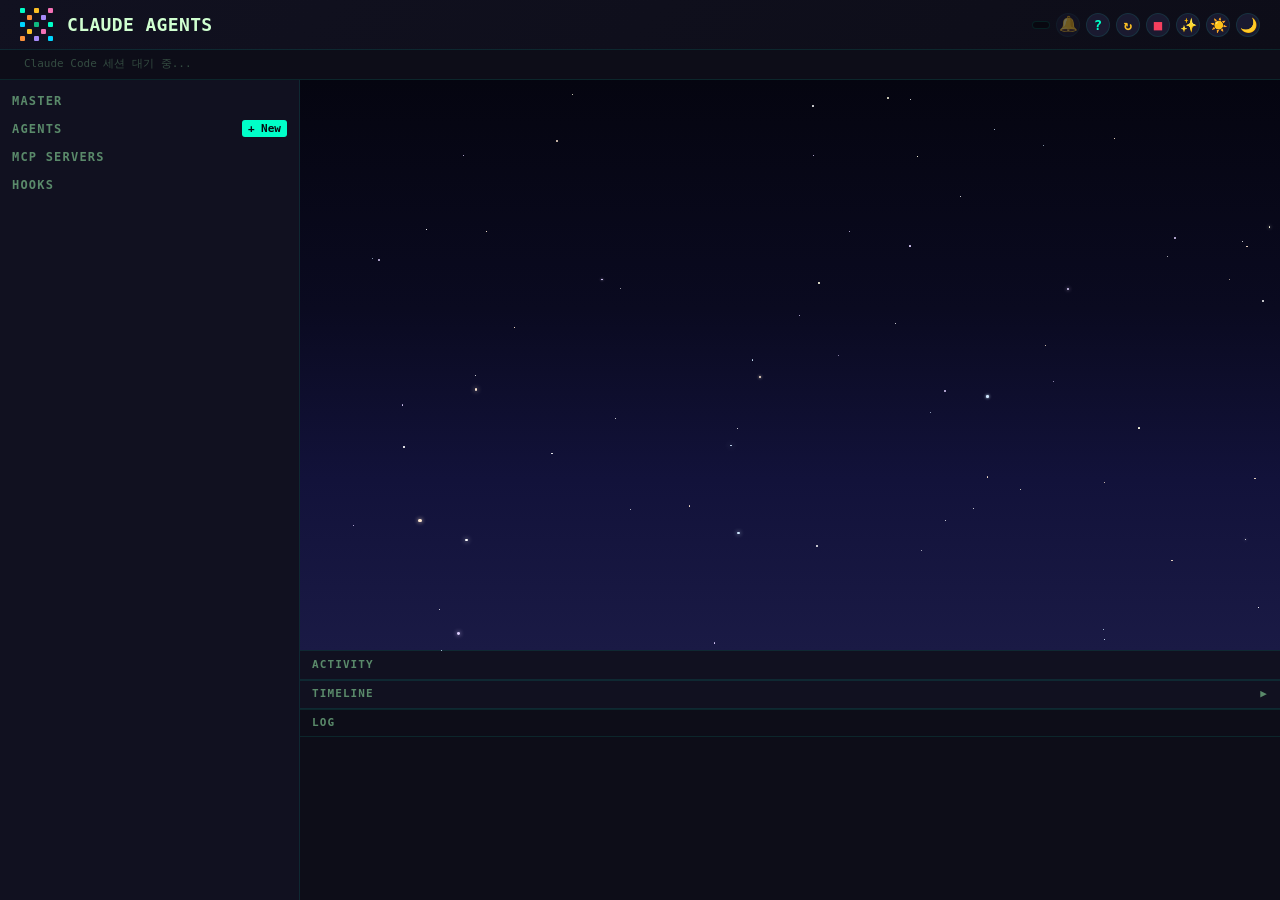
==== commit 0df3ec5f: "feat: 세션 종료 감지 + 다중 세션 독립 상태 + 통계 히스토리 - 세션 종료(SessionEnd) 감지 → 3초 디바운스 → 탭 자동 제거(10초) - 세션별 마스터 상태 " ====
--- a/index.html
+++ b/index.html
@@ -28,13 +28,13 @@
     .app{position:relative;z-index:1;display:grid;grid-template-columns:300px 1fr;grid-template-rows:auto auto 1fr;height:100vh}
 
     /* Header */
-    .header{grid-column:1/-1;grid-row:1;display:flex;align-items:center;gap:14px;padding:8px 20px;background:linear-gradient(135deg,var(--surface) 0%,var(--surface-alt) 100%);border-bottom:1px solid var(--border)}
+    .header{grid-column:1/-1;grid-row:1;display:flex;align-items:center;gap:14px;padding:8px 20px;background:linear-gradient(135deg,var(--surface) 0%,var(--surface-alt) 100%);border-bottom:1px solid var(--border);min-width:0}
     .logo{display:grid;grid-template-columns:repeat(5,5px);grid-template-rows:repeat(5,5px);gap:2px}
     .logo i{border-radius:1px}
-    .header h1{font-size:.9rem;font-weight:700;letter-spacing:.02em;font-family:monospace}
+    .header h1{font-size:.9rem;font-weight:700;letter-spacing:.02em;font-family:monospace;white-space:nowrap}
     .header small{font-size:.65rem;color:var(--text-secondary);font-family:monospace}
-    .header-right{margin-left:auto;display:flex;align-items:center;gap:10px}
-    .header-stat{font-size:.6rem;font-family:monospace;color:var(--text-secondary);display:flex;align-items:center;gap:4px}
+    .header-right{margin-left:auto;display:flex;align-items:center;gap:6px;flex-shrink:0;flex-wrap:wrap;justify-content:flex-end}
+    .header-stat{font-size:.6rem;font-family:monospace;color:var(--text-secondary);display:flex;align-items:center;gap:4px;white-space:nowrap}
     .header-stat strong{color:var(--accent)}
     .daily-stat{position:relative;font-size:.6rem;font-family:monospace;color:var(--text);cursor:default;padding:3px 8px;border-radius:4px;border:1px solid var(--border);background:var(--bg)}
     .daily-stat:hover{border-color:var(--accent);box-shadow:0 0 6px var(--glow)}
@@ -48,9 +48,16 @@
     .daily-row.sub{padding-left:10px}
     .daily-row.sub::before{content:'├';color:var(--border);margin-right:4px}
     .daily-row.sub.last::before{content:'└'}
-    .theme-btn{background:var(--surface-hover);border:1px solid var(--border);color:var(--text);border-radius:6px;padding:3px 8px;cursor:pointer;font-size:.65rem;font-family:monospace}
+    .theme-btn{background:var(--surface-hover);border:1px solid var(--border);color:var(--text);border-radius:50%;width:24px;height:24px;cursor:pointer;font-size:.7rem;display:flex;align-items:center;justify-content:center;padding:0}
     .theme-btn:hover{border-color:var(--accent)}
-    .help-btn,.stop-btn{background:var(--surface-hover);border:1px solid var(--border);border-radius:50%;width:24px;height:24px;cursor:pointer;font-size:.7rem;font-family:monospace;font-weight:700;display:flex;align-items:center;justify-content:center;line-height:1}
+    /* 빠른 tooltip */
+    [data-tip]{position:relative}
+    [data-tip]::after{content:attr(data-tip);position:absolute;top:calc(100% + 6px);left:50%;transform:translateX(-50%);background:var(--surface);color:var(--text);font-size:.5rem;font-family:monospace;padding:2px 6px;border-radius:3px;border:1px solid var(--border);white-space:nowrap;pointer-events:none;opacity:0;transition:opacity .1s;z-index:60;box-shadow:0 2px 8px rgba(0,0,0,.3)}
+    [data-tip]:hover::after{opacity:1}
+    .help-btn,.stop-btn,.notif-btn{background:var(--surface-hover);border:1px solid var(--border);border-radius:50%;width:24px;height:24px;cursor:pointer;font-size:.7rem;font-family:monospace;font-weight:700;display:flex;align-items:center;justify-content:center;line-height:1}
+    .notif-btn{color:var(--text-secondary);font-size:.75rem;transition:all .2s;opacity:.4}
+    .notif-btn:hover{border-color:var(--accent);box-shadow:0 0 8px var(--glow);opacity:.7}
+    .notif-btn.on{color:var(--accent);border-color:var(--accent);box-shadow:0 0 6px var(--glow);opacity:1;background:rgba(0,255,200,.1)}
     .help-btn{color:var(--accent)}
     .help-btn:hover{border-color:var(--accent);box-shadow:0 0 8px var(--glow)}
     .stop-btn{color:var(--negative)}
@@ -93,6 +100,12 @@
     .sess-tab:hover .sess-close{opacity:.6}
     .sess-tab .sess-close:hover{opacity:1;color:var(--negative)}
     .sess-spinner{width:12px;height:12px;border:2px solid var(--accent);border-top-color:transparent;border-radius:50%;animation:spin .7s linear infinite;flex-shrink:0;margin-left:4px}
+    .sess-tab.closing{position:relative;overflow:hidden}
+    .sess-tab.closing::after{content:'';position:absolute;bottom:0;left:0;height:2px;background:var(--negative);animation:sessClose 10s linear forwards}
+    @keyframes sessClose{from{width:100%}to{width:0%}}
+    .sess-tab.completed{border-bottom:2px solid #10b981;animation:sessDonePulse 1s ease-in-out 5}
+    .sess-tab.completed.faded{border-bottom-color:transparent;background:transparent;box-shadow:none;transition:all .8s ease-out}
+    @keyframes sessDonePulse{0%,100%{background:rgba(0,255,200,.08);box-shadow:0 0 4px rgba(0,255,200,.3)}50%{background:rgba(0,255,200,.25);box-shadow:0 0 14px rgba(0,255,200,.6)}}
     @keyframes spin{to{transform:rotate(360deg)}}
     .sess-rename{background:var(--bg);border:1px solid var(--accent);border-radius:3px;color:var(--text);font-family:monospace;font-size:.55rem;padding:2px 6px;outline:none;width:110px}
     .empty-sessions{color:var(--text-secondary);font-size:.55rem;font-family:monospace;padding:6px 12px;opacity:.5}
@@ -202,7 +215,7 @@
     /* 땅 디테일 */
     .ws-ground-detail{position:absolute;bottom:2%;pointer-events:none;z-index:1;font-size:10px;opacity:.7}
     /* 계절 버튼 */
-    .season-btn{background:var(--surface-hover);border:1px solid var(--border);color:var(--text);border-radius:6px;padding:3px 8px;cursor:pointer;font-size:.65rem;font-family:monospace}
+    .season-btn{background:var(--surface-hover);border:1px solid var(--border);color:var(--text);border-radius:50%;width:24px;height:24px;cursor:pointer;font-size:.7rem;display:flex;align-items:center;justify-content:center;padding:0}
     .season-btn:hover{border-color:var(--accent)}
     .ws-agent{position:absolute;display:flex;flex-direction:column;align-items:center;transition:all .4s ease;z-index:10;cursor:default}
     .ws-agent:hover{z-index:30}
@@ -372,6 +385,18 @@
 
     @keyframes popFade{0%{transform:scale(0) rotate(0);opacity:1}60%{transform:scale(1.3) rotate(200deg);opacity:.8}100%{transform:scale(0) rotate(360deg);opacity:0}}
     @media(prefers-reduced-motion:reduce){*{animation:none!important;transition:none!important}}
+    @media(max-width:900px){
+      .header-stat{display:none}
+      .header-right{gap:5px}
+    }
+    @media(max-width:700px){
+      .header{gap:8px;padding:6px 10px}
+      .header h1{font-size:.75rem}
+      .header-right{gap:4px}
+      .header-stat,.daily-stat{display:none}
+      .app{grid-template-columns:1fr}
+      .left{display:none}
+    }
   </style>
 </head>
 <body>
@@ -385,12 +410,13 @@
       <div class="header-right">
         <div class="header-stat" id="headerStat"></div>
         <div class="daily-stat" id="dailyStat"></div>
-        <button class="help-btn" onclick="toggleHelp()" title="도움말">?</button>
-        <button class="help-btn restart-btn" onclick="restartServer()" title="재시작">&#8635;</button>
-        <button class="help-btn stop-btn" onclick="shutdownServer()" title="서버 종료">&#9632;</button>
-        <button class="season-btn" onclick="toggleEnv()" id="envBtn" title="환경 효과 on/off">✨</button>
-        <button class="season-btn" onclick="cycleSeason()" id="seasonBtn">🌸 봄</button>
-        <button class="theme-btn" onclick="cycleTheme()" id="themeBtn">Dark</button>
+        <button class="notif-btn" onclick="toggleNotif()" id="notifBtn" data-tip="알림">&#128276;</button>
+        <button class="help-btn" onclick="toggleHelp()" data-tip="도움말">?</button>
+        <button class="help-btn restart-btn" onclick="restartServer()" data-tip="재시작">&#8635;</button>
+        <button class="help-btn stop-btn" onclick="shutdownServer()" data-tip="종료">&#9632;</button>
+        <button class="season-btn" onclick="toggleEnv()" id="envBtn" data-tip="환경효과">✨</button>
+        <button class="season-btn" onclick="cycleSeason()" id="seasonBtn" data-tip="봄">🌸</button>
+        <button class="theme-btn" onclick="cycleTheme()" id="themeBtn" data-tip="Dark">🌙</button>
       </div>
     </header>
 
@@ -493,6 +519,13 @@
       </div>
 
       <div class="help-section">
+        <h3>알림</h3>
+        <div class="help-tip"><strong>&#128276; 버튼</strong> &mdash; 브라우저 알림 on/off 토글</div>
+        <div class="help-tip">탭이 비활성일 때 에이전트 완료, 응답 완료 시 알림</div>
+        <div class="help-tip">알림 클릭 시 대시보드 탭으로 포커스 이동</div>
+      </div>
+
+      <div class="help-section">
         <h3>Hook</h3>
         <div class="help-tip">SessionStart &rarr; 서버 시작 + 세션 등록</div>
         <div class="help-tip">PreToolUse (Agent) &rarr; 에이전트 시작 이벤트</div>
@@ -517,7 +550,7 @@
   var sessions={};
   var currentSession=null;
   var logEntries=[];
-  var MAX_LOGS=100;
+  var MAX_LOGS=500;
 
   // === Live Instances ===
   var liveInstances={};
@@ -616,7 +649,7 @@
   }
 
   // === Theme ===
-  function applyTheme(t){document.documentElement.className='theme-'+t;currentTheme=t;localStorage.setItem('viz-theme',t);document.getElementById('themeBtn').textContent=(t==='dark'?'Dark':'Light')}
+  function applyTheme(t){document.documentElement.className='theme-'+t;currentTheme=t;localStorage.setItem('viz-theme',t);var btn=document.getElementById('themeBtn');btn.textContent=(t==='dark'?'🌙':'☀️');btn.dataset.tip=(t==='dark'?'Dark':'Light')}
   function cycleTheme(){applyTheme(currentTheme==='dark'?'light':'dark');renderAll()}
   applyTheme(currentTheme);
 
@@ -635,7 +668,9 @@
     }
   }
   function switchSession(pid){
-    currentSession=pid;masterData._thinkHistory=[];masterData._sessionPid=null;renderSessionTabs();renderLogs();renderActivity();renderWorkspace();
+    currentSession=pid;masterData._sessionPid=null;
+    if(sessions[pid])delete sessions[pid]._completed;
+    renderSessionTabs();renderLogs();renderActivity();renderWorkspace();
     document.getElementById('logFilterLabel').textContent=!pid?'':(sessions[pid]?' ['+sessions[pid].name+']':'');
     // 세션의 프로젝트 CLAUDE.md 로드
     var cwd=(pid&&sessions[pid])?sessions[pid].cwd:'';
@@ -649,23 +684,23 @@
     pids.sort(function(a,b){return(sessions[a].startTime||'').localeCompare(sessions[b].startTime||'')});
 
     // 탭 구조 변경 감지 (세션 추가/삭제/선택 변경 시에만 전체 재구축)
-    var structKey=currentSession+'|'+pids.map(function(p){return p+':'+(sessions[p].alive?'1':'0')}).join(',');
+    var structKey=currentSession+'|'+pids.map(function(p){return p+':'+(sessions[p].alive?'1':'0')+(sessions[p]._completed?'c':'')}).join(',');
     if(_tabsBuilt===structKey){
       // 구조 동일 → 기존 탭의 속성만 업데이트 (DOM 재구축 안 함)
       pids.forEach(function(pid){
         var tab=box.querySelector('[data-session="'+pid+'"]');if(!tab) return;
         var s=sessions[pid];
         // stale 상태
-        var isStale=!s.alive||(Date.now()-new Date(s.lastActivity||s.startTime).getTime())>600000;
-        var cls='sess-tab'+(currentSession===pid?' active':'')+(isStale?' stale':'');
+        var isStale=!s.alive;
+        var cls='sess-tab'+(currentSession===pid?' active':'')+(isStale?' stale':'')+(s._completed?' completed':'');
         if(tab.className!==cls) tab.className=cls;
         // 이벤트 카운트 + 에이전트 카운트
         var cntEl=tab.querySelector('.sess-count');
         if(cntEl) cntEl.textContent=s.agentCount?'\uD83E\uDD16'+s.agentCount:'';
         // 스피너
-        var hasWorking=Object.values(liveInstances).some(function(i){return i.sessionPid===pid&&i.st==='working'})||((masterData._st==='thinking'||masterData._st==='working')&&masterData._sessionPid===pid);
+        var hasWorking=Object.values(liveInstances).some(function(i){return i.sessionPid===pid&&i.st==='working'})||(s._masterSt==='thinking'||s._masterSt==='working');
         var spinEl=tab.querySelector('.sess-spinner');
-        if(hasWorking&&!spinEl){var sp=document.createElement('span');sp.className='sess-spinner';tab.insertBefore(sp,tab.querySelector('.sess-close'))}
+        if(hasWorking&&!spinEl){var sp2=document.createElement('span');sp2.className='sess-spinner';tab.insertBefore(sp2,tab.querySelector('.sess-close'))}
         if(!hasWorking&&spinEl) spinEl.remove();
       });
       return;
@@ -683,8 +718,8 @@
       var displayName=s.name;var group=nameGroups[s.name];
       if(group.length>1){var nums=['\u2460','\u2461','\u2462','\u2463','\u2464','\u2465','\u2466','\u2467','\u2468','\u2469'];var idx=group.indexOf(pid);displayName=s.name+' '+(nums[idx]||'('+(idx+1)+')')}
       var lastAct=new Date(s.lastActivity||s.startTime).getTime();
-      var isStale=!s.alive||(Date.now()-lastAct)>600000;
-      var tab=document.createElement('button');tab.className='sess-tab'+(currentSession===pid?' active':'')+(isStale?' stale':'');tab.dataset.session=pid;
+      var isStale=!s.alive;
+      var tab=document.createElement('button');tab.className='sess-tab'+(currentSession===pid?' active':'')+(isStale?' stale':'')+(s._completed?' completed':'');tab.dataset.session=pid;
       (function(p){
         tab.onclick=function(e){if(e.target.classList.contains('sess-close')||e.target.classList.contains('sess-rename'))return;if(sessClickTimer)return;sessClickTimer=setTimeout(function(){sessClickTimer=null;switchSession(p)},280)};
         tab.ondblclick=function(e){e.preventDefault();if(sessClickTimer){clearTimeout(sessClickTimer);sessClickTimer=null}startRenameSession(p)};
@@ -692,8 +727,8 @@
       var dot=document.createElement('span');dot.className='sess-dot';dot.style.background=s.alive?sColor:'var(--text-secondary)';dot.style.boxShadow=s.alive?'0 0 4px '+sColor:'none';dot.style.opacity=s.alive?'1':'.4';tab.appendChild(dot);
       var ns=document.createElement('span');ns.className='sess-name-text';ns.textContent=displayName;tab.appendChild(ns);
       var cnt=document.createElement('span');cnt.className='sess-count';cnt.textContent=s.agentCount?'\uD83E\uDD16'+s.agentCount:'';tab.appendChild(cnt);
-      var hasWorking=Object.values(liveInstances).some(function(i){return i.sessionPid===pid&&i.st==='working'});
-      if(hasWorking){var sp=document.createElement('span');sp.className='sess-spinner';tab.appendChild(sp)}
+      var hasWorking=Object.values(liveInstances).some(function(i){return i.sessionPid===pid&&i.st==='working'})||(s._masterSt==='thinking'||s._masterSt==='working');
+      if(hasWorking){var sp2=document.createElement('span');sp2.className='sess-spinner';tab.appendChild(sp2)}
       var cl=document.createElement('span');cl.className='sess-close';cl.textContent='\u00d7';cl.onclick=function(e){e.stopPropagation();delete sessions[pid];Object.keys(liveInstances).forEach(function(k){if(liveInstances[k].sessionPid===pid)delete liveInstances[k]});if(currentSession===pid){var remaining=Object.keys(sessions);currentSession=remaining.length>0?remaining[0]:null}_tabsBuilt='';renderAll()};tab.appendChild(cl)
       box.appendChild(tab);
     });
@@ -778,7 +813,8 @@
       if(isLive){var dot=document.createElement('span');dot.className='ag-live';card.appendChild(dot)}
       // 프로젝트별 토글 (Master idle일 때만)
       if(hasCwd){
-        var masterBusy=masterData._st==='thinking'||masterData._st==='working';
+        var csMst=currentSession&&sessions[currentSession]?sessions[currentSession]._masterSt||'idle':'idle';
+        var masterBusy=csMst==='thinking'||csMst==='working';
         var isLocked=isLive||masterBusy;
         var toggle=document.createElement('span');toggle.className='ag-toggle'+(isEnabled?' on':'')+(isLocked?' locked':'');
         toggle.title=isLocked?'작업 중 — 변경 불가':(isEnabled?'이 프로젝트에서 활성':'이 프로젝트에서 비활성');
@@ -786,7 +822,8 @@
           toggle.onclick=function(e){
             e.stopPropagation();
             // 클릭 시점에 실시간 체크
-            var busy=masterData._st==='thinking'||masterData._st==='working';
+            var csMst2=currentSession&&sessions[currentSession]?sessions[currentSession]._masterSt||'idle':'idle';
+            var busy=csMst2==='thinking'||csMst2==='working';
             var working=Object.values(liveInstances).some(function(i){return i.agentId===agId&&i.st==='working'});
             if(busy||working){toast('작업 중에는 변경할 수 없습니다');return}
             var newEnabled;
@@ -850,8 +887,9 @@
     nodes.forEach(function(nd){
       if(nd.id==='master'){
         var anyWorking=instances.some(function(i){return i.st==='working'});
-        nd._st=anyWorking?'working':(masterData._st||'idle');
-        nd._task=anyWorking?(masterData._task||''):(masterData._task||'');
+        var sessMst=currentSession&&sessions[currentSession]?sessions[currentSession]._masterSt||'idle':'idle';
+        nd._st=anyWorking?'working':sessMst;
+        nd._task=anyWorking?(masterData._task||''):(sessMst==='idle'?'':masterData._task||'');
         return;
       }
       // 이 에이전트의 working 인스턴스 찾기
@@ -1037,14 +1075,16 @@
       box.innerHTML='<div class="act-empty">\uC138\uC158 \uB300\uAE30 \uC911...</div>';return;
     }
     // Master 항상 표시
-    var mst=masterData._st||'idle';
+    var curS=currentSession&&sessions[currentSession]?sessions[currentSession]:null;
+    var mst=curS?curS._masterSt||'idle':masterData._st||'idle';
+    var mThinkStart=curS?curS._thinkStart:masterData._thinkStart;
     var mLabels={thinking:'생각 중',done:'완료',working:'조율 중',idle:'대기'};
     var mRow=document.createElement('div');mRow.className='act-row';
     mRow.appendChild(buildPix('master','#fbbf24','sm'));
     mRow.innerHTML+='<span class="act-name" style="color:#fbbf24">Master</span>';
-    var mProg=mst==='done'?100:mst==='thinking'?Math.min(90,10+((Date.now()-(masterData._thinkStart||Date.now()))/1000)*5):mst==='working'?50:0;
+    var mProg=mst==='done'?100:mst==='thinking'?Math.min(90,10+((Date.now()-(mThinkStart||Date.now()))/1000)*5):mst==='working'?50:0;
     mRow.innerHTML+='<div class="act-bar"><div class="act-bar-fill '+mst+'" style="width:'+mProg+'%"></div></div>';
-    mRow.innerHTML+='<span class="act-task">'+(masterData._task||'')+'</span>';
+    mRow.innerHTML+='<span class="act-task">'+(mst==='idle'?'':masterData._task||'')+'</span>';
     mRow.innerHTML+='<span class="act-status '+mst+'">'+(mLabels[mst]||mst)+'</span>';
     box.appendChild(mRow);
 
@@ -1077,9 +1117,11 @@
   function renderTimeline(){
     var box=document.getElementById('timelineBody');if(!box)return;box.innerHTML='';
     var instances=getLiveInstances();
-    // Master thinking 구간 수집
-    var masterEntries=masterData._thinkHistory||[];
-    if(masterData._thinkStart) masterEntries=masterEntries.concat([{start:masterData._thinkStart,end:null}]);
+    // Master thinking 구간 수집 (세션별)
+    var curSess=currentSession&&sessions[currentSession]?sessions[currentSession]:null;
+    var masterEntries=curSess?curSess._thinkHistory||[]:masterData._thinkHistory||[];
+    var curThinkStart=curSess?curSess._thinkStart:masterData._thinkStart;
+    if(curThinkStart) masterEntries=masterEntries.concat([{start:curThinkStart,end:null}]);
     if(instances.length===0&&masterEntries.length===0){box.innerHTML='<div class="tl-empty">\uD65C\uB3D9 \uC5C6\uC74C</div>';return}
     // 시간 범위 계산
     var minStart=Infinity,maxEnd=0,now=Date.now();
@@ -1270,34 +1312,44 @@
   function renderDailyStat(){
     var el=document.getElementById('dailyStat');if(!el)return;
     var d=dailyStatsData;
-    var summary='📊 에이전트 <strong>'+d.totalAgents+'</strong> · 도구 <strong>'+d.totalTools+'</strong> · 프롬프트 <strong>'+d.prompts+'</strong>';
-
-    // 드롭다운 상세
-    var dd='<div class="daily-dropdown"><div class="daily-title">오늘의 요약</div>';
-
-    // 에이전트 섹션
+    var summary='📊 질문 <strong>'+d.prompts+'</strong> · 에이전트 <strong>'+d.totalAgents+'</strong> · 도구 <strong>'+d.totalTools+'</strong>';
+
+    var dd='<div class="daily-dropdown"><div class="daily-title">📊 오늘</div>';
+
+    dd+='<div class="daily-section">질문 '+d.prompts+'회</div>';
+
+    // 오늘 에이전트
     var agentKeys=Object.keys(d.agents||{}).sort(function(a,b){return d.agents[b]-d.agents[a]});
     dd+='<div class="daily-section">에이전트 '+d.totalAgents+'회</div>';
     if(agentKeys.length===0){dd+='<div class="daily-row"><span>없음</span><span>-</span></div>'}
-    agentKeys.forEach(function(k,i){
-      var cls='daily-row sub'+(i===agentKeys.length-1?' last':'');
-      dd+='<div class="'+cls+'"><span>'+k+'</span><span>'+d.agents[k]+'</span></div>';
-    });
-
-    // 도구 섹션
+    agentKeys.forEach(function(k,i){dd+='<div class="daily-row sub'+(i===agentKeys.length-1?' last':'')+'"><span>'+k+'</span><span>'+d.agents[k]+'</span></div>'});
+
+    // 오늘 도구
     var toolKeys=Object.keys(d.tools||{}).sort(function(a,b){return d.tools[b]-d.tools[a]});
     dd+='<div class="daily-section">도구 '+d.totalTools+'회</div>';
     var showTools=toolKeys.slice(0,8);
-    showTools.forEach(function(k,i){
-      var cls='daily-row sub'+(i===showTools.length-1?' last':'');
-      dd+='<div class="'+cls+'"><span>'+k+'</span><span>'+d.tools[k]+'</span></div>';
-    });
+    showTools.forEach(function(k,i){dd+='<div class="daily-row sub'+(i===showTools.length-1?' last':'')+'"><span>'+k+'</span><span>'+d.tools[k]+'</span></div>'});
     if(toolKeys.length>8){dd+='<div class="daily-row sub last"><span>외 '+(toolKeys.length-8)+'개</span><span></span></div>'}
 
-    // 프롬프트 섹션
-    dd+='<div class="daily-section">프롬프트 '+d.prompts+'회</div>';
+    // 주간 통계
+    var w=d.weekly||{};
+    var wAgents=0;Object.keys(w.agents||{}).forEach(function(k){wAgents+=w.agents[k]});
+    var wTools=0;Object.keys(w.tools||{}).forEach(function(k){wTools+=w.tools[k]});
+    dd+='<div class="daily-title" style="margin-top:10px;border-top:1px solid var(--border);padding-top:8px">📅 주간 (7일)</div>';
+    dd+='<div class="daily-row"><span>질문</span><span>'+(w.prompts||0)+'</span></div>';
+    dd+='<div class="daily-row"><span>에이전트</span><span>'+wAgents+'</span></div>';
+    dd+='<div class="daily-row"><span>도구</span><span>'+wTools+'</span></div>';
+
+    // 전체 통계
+    var t=d.total||{};
+    var tAgents=0;Object.keys(t.agents||{}).forEach(function(k){tAgents+=t.agents[k]});
+    var tTools=0;Object.keys(t.tools||{}).forEach(function(k){tTools+=t.tools[k]});
+    dd+='<div class="daily-title" style="margin-top:10px;border-top:1px solid var(--border);padding-top:8px">🏆 전체'+(t.since?' ('+t.since+'~)':'')+'</div>';
+    dd+='<div class="daily-row"><span>질문</span><span>'+(t.prompts||0)+'</span></div>';
+    dd+='<div class="daily-row"><span>에이전트</span><span>'+tAgents+'</span></div>';
+    dd+='<div class="daily-row"><span>도구</span><span>'+tTools+'</span></div>';
+
     dd+='</div>';
-
     el.innerHTML=summary+dd;
   }
   // SSE 이벤트 수신 시 실시간 업데이트
@@ -1351,6 +1403,37 @@
   }
   function toast(m,t){var el=document.getElementById('toast');el.textContent=m;el.style.background=t==='err'?'var(--negative)':'var(--positive)';el.classList.add('show');setTimeout(function(){el.classList.remove('show')},1800)}
 
+  // === Browser Notification ===
+  var _notifEnabled=localStorage.getItem('agviz-notif')==='on';
+  function initNotifBtn(){var btn=document.getElementById('notifBtn');if(btn)btn.classList.toggle('on',_notifEnabled)}
+  initNotifBtn();
+
+  function enableNotif(){
+    _notifEnabled=true;localStorage.setItem('agviz-notif','on');initNotifBtn();toast('알림 ON');
+    new Notification('Claude Agent Viz',{body:'알림이 활성화되었습니다. 탭을 벗어나면 작업 완료 시 알림을 받습니다.',icon:'data:image/svg+xml,<svg xmlns="http://www.w3.org/2000/svg" viewBox="0 0 32 32"><rect width="32" height="32" rx="6" fill="%23111120"/><text x="16" y="22" text-anchor="middle" font-size="18">🤖</text></svg>'});
+  }
+  function toggleNotif(){
+    if(!_notifEnabled){
+      if(!('Notification' in window)){toast('이 브라우저는 알림을 지원하지 않습니다','err');return}
+      if(Notification.permission==='granted'){enableNotif();return}
+      // default 또는 denied 모두 한번 요청 시도 (일부 환경에서 denied도 재요청 가능)
+      Notification.requestPermission().then(function(p){
+        if(p==='granted'){enableNotif()}
+        else{toast('알림 권한이 필요합니다. 주소창 왼쪽 아이콘 > 알림 > 허용','err')}
+      });
+    } else {
+      _notifEnabled=false;localStorage.setItem('agviz-notif','off');initNotifBtn();toast('알림 OFF');
+    }
+  }
+
+  function sendNotif(title,body){
+    if(!_notifEnabled||!document.hidden)return;
+    if(!('Notification' in window)||Notification.permission!=='granted')return;
+    var n=new Notification(title,{body:body,icon:'data:image/svg+xml,<svg xmlns="http://www.w3.org/2000/svg" viewBox="0 0 32 32"><rect width="32" height="32" rx="6" fill="%23111120"/><text x="16" y="22" text-anchor="middle" font-size="18">🤖</text></svg>',tag:'agviz-'+Date.now()});
+    n.onclick=function(){window.focus();n.close()};
+    setTimeout(function(){n.close()},8000);
+  }
+
   // === Animations ===
   function sparks(wid,color){
     var el=document.getElementById('ws-'+wid);var ws=document.getElementById('workspace');if(!el||!ws)return;
@@ -1383,8 +1466,22 @@
     if(evt==='session_registered'){if(data.session)registerSession(data.session);addLog(null,'\uC138\uC158: '+(data.session?data.session.name:''),'ok',data.session?data.session.pid:'',data.session?data.session.name:'');return}
     if(evt==='session_renamed'){if(sessions[data.session_pid]){sessions[data.session_pid].name=data.session_name;renderSessionTabs()}return}
     if(evt==='session_stopped'){
-      if(sessions[data.session_pid]){sessions[data.session_pid].alive=false;renderAll()}
-      addLog(null,'\uC138\uC158 \uC885\uB8CC: '+(data.session_name||data.session_pid),'err',data.session_pid,data.session_name);return;
+      var stoppedPid=data.session_pid;
+      if(sessions[stoppedPid]){sessions[stoppedPid].alive=false;renderAll()}
+      addLog(null,'\uC138\uC158 \uC885\uB8CC: '+(data.session_name||stoppedPid),'err',stoppedPid,data.session_name);
+      // 탭에 closing 애니메이션 (10초 카운트다운 바)
+      var closingTab=document.querySelector('.sess-tab[data-session="'+stoppedPid+'"]');
+      if(closingTab){closingTab.classList.add('closing');var spinEl=closingTab.querySelector('.sess-spinner');if(spinEl)spinEl.remove()}
+      // 10초 후 자동 제거
+      if(stoppedPid)(function(pid){setTimeout(function(){
+        if(sessions[pid]&&sessions[pid].alive===false&&currentSession!==pid){
+          delete sessions[pid];
+          Object.keys(liveInstances).forEach(function(k){if(liveInstances[k].sessionPid===pid)delete liveInstances[k]});
+          renderAll();
+          addLog(null,'\uC138\uC158 \uD0ED \uC81C\uAC70: '+(data.session_name||pid),'','','');
+        }
+      },10000)})(stoppedPid);
+      return;
     }
     if(evt==='session_removed'){removeSession(data.session_pid);addLog(null,'\uC138\uC158 \uC81C\uAC70: '+(data.session_name||data.session_pid),'err',data.session_pid,data.session_name);return}
     if(evt==='server_shutdown'){
@@ -1399,21 +1496,43 @@
     if(evt==='thinking_start'){
       masterData._turnCount=(masterData._turnCount||0)+1;
       masterData._st='thinking';masterData._task='생각 중...';masterData._thinkStart=Date.now();masterData._sessionPid=sp;
+      // 세션별 마스터 상태 추적
+      if(sp&&sessions[sp]){sessions[sp]._masterSt='thinking';delete sessions[sp]._completed;sessions[sp]._thinkStart=Date.now();sessions[sp]._thinkHistory=[]}
       masterData._thinkHistory=[];
       // 이전 done/stale 에이전트 정리 (새 질문 경계)
       // 새 질문 시작 → 이전 done/stale 에이전트 정리 (이력은 이벤트 로그에 유지)
       Object.keys(liveInstances).forEach(function(k){if(liveInstances[k].sessionPid===sp&&liveInstances[k].st!=='working')delete liveInstances[k]});
-      addLog({name:'Master',color:'#fbbf24'},'── Q'+masterData._turnCount+(sn?' ['+sn+']':'')+' ──','','',sn);
+      addLog({name:'Master',color:'#fbbf24'},'── Q'+masterData._turnCount+(sn?' ['+sn+']':'')+' ──','',sp,sn);
+      if(!_tlOpen){_tlOpen=true;document.getElementById('timelineBody').style.display='';document.getElementById('tlToggle').textContent='\u25BC'}
       renderAll();return;
     }
     if(evt==='thinking_end'){
-      var anyWorking=Object.values(liveInstances).some(function(i){return i.st==='working'});
-      var sec=masterData._thinkStart?Math.round((Date.now()-masterData._thinkStart)/1000):0;
+      var anyWorking=Object.values(liveInstances).some(function(i){return i.sessionPid===sp&&i.st==='working'});
+      var sessThinkStart=sp&&sessions[sp]?sessions[sp]._thinkStart:masterData._thinkStart;
+      var sec=sessThinkStart?Math.round((Date.now()-sessThinkStart)/1000):0;
       if(masterData._thinkStart){if(!masterData._thinkHistory)masterData._thinkHistory=[];masterData._thinkHistory.push({start:masterData._thinkStart,end:Date.now()})}
-      masterData._thinkStart=null; // thinking 종료 표시
+      // 세션별 히스토리에도 저장
+      if(sp&&sessions[sp]&&sessions[sp]._thinkStart){
+        if(!sessions[sp]._thinkHistory)sessions[sp]._thinkHistory=[];
+        sessions[sp]._thinkHistory.push({start:sessions[sp]._thinkStart,end:Date.now()});
+        sessions[sp]._thinkStart=null;
+      }
+      masterData._thinkStart=null;
       if(!anyWorking){
         masterData._st='done';masterData._task='Q'+masterData._turnCount+' 완료'+(sec>0?' ('+sec+'s)':'');
-        addLog({name:'Master',color:'#fbbf24'},'── Q'+masterData._turnCount+' 완료 ('+sec+'s) ──','ok','',sn);
+        addLog({name:'Master',color:'#fbbf24'},'── Q'+masterData._turnCount+' 완료 ('+sec+'s) ──','ok',sp,sn);
+        sendNotif('Q'+masterData._turnCount+' 응답 완료',(sn?'['+sn+'] ':'')+(sec>0?sec+'초 소요':''));
+        // 세션별 마스터 상태 + 완료 표시
+        if(sp&&sessions[sp]){sessions[sp]._masterSt='done';if(currentSession!==sp){sessions[sp]._completed=true;
+          // 10초 후 fade-out
+          (function(pid){setTimeout(function(){
+            if(sessions[pid]&&sessions[pid]._completed){
+              var t=document.querySelector('.sess-tab[data-session="'+pid+'"]');
+              if(t){t.classList.add('faded');setTimeout(function(){delete sessions[pid]._completed;t.classList.remove('completed','faded');_tabsBuilt=''},800)}
+              else delete sessions[pid]._completed;
+            }
+          },5000)})(sp)
+        }}
         renderAll();
         return;
       }
@@ -1458,6 +1577,7 @@
       liveInstances[key]={key:key,agentId:at,sessionPid:sp,sessionName:sn,st:'working',task:taskDesc,desc:taskDesc,prog:10,startTime:Date.now(),color:color};
       addLog({name:name,color:color},(sn?'['+sn+'] ':'')+name+' \uC2DC\uC791 \u2014 '+taskDesc,'',sp,sn);
       masterData._st='working';masterData._task=(sn?'['+sn+'] ':'')+'\uC870\uC728 \uC911...';masterData._sessionPid=sp;
+      if(sp&&sessions[sp])sessions[sp]._masterSt='working';
       // 타임라인 자동 펼침
       if(!_tlOpen){_tlOpen=true;document.getElementById('timelineBody').style.display='';document.getElementById('tlToggle').textContent='\u25BC'}
       renderAll();setTimeout(function(){sparks('inst-'+key,color);flyDot('master','inst-'+key)},50);
@@ -1475,13 +1595,17 @@
       var inst=liveInstances[key];
       if(inst){
         var sec=Math.round((Date.now()-inst.startTime)/1000);inst.st='done';inst.doneTime=Date.now();inst.task=inst.desc+' \u2014 \uC644\uB8CC ('+sec+'s)';inst.prog=100;
-        var ai=getAgentInfo(at);addLog({name:ai?ai.name:at,color:inst.color},(sn?'['+sn+'] ':'')+inst.desc+' \uC644\uB8CC ('+sec+'s)','ok',sp,sn);
+        var ai=getAgentInfo(at);var doneAgentName=ai?ai.name:at;
+        addLog({name:doneAgentName,color:inst.color},(sn?'['+sn+'] ':'')+inst.desc+' \uC644\uB8CC ('+sec+'s)','ok',sp,sn);
         renderAll();setTimeout(function(){sparks('inst-'+key,inst.color);flyDot('inst-'+key,'master')},50);
-        if(!Object.values(liveInstances).some(function(i){return i.st==='working'})){
+        if(!Object.values(liveInstances).some(function(i){return i.sessionPid===sp&&i.st==='working'})){
           // 아직 응답 작성 중이면 thinking으로 복귀, 아니면 idle
-          if(masterData._thinkStart){masterData._st='thinking';masterData._task='생각 중...'}
-          else{masterData._st='idle';masterData._task=''}
-          masterData._lastDoneTime=Date.now();renderAll();celebrate()
+          if(masterData._thinkStart){masterData._st='thinking';masterData._task='생각 중...';if(sp&&sessions[sp])sessions[sp]._masterSt='thinking'}
+          else{masterData._st='idle';masterData._task='';if(sp&&sessions[sp])sessions[sp]._masterSt='idle'}
+          masterData._lastDoneTime=Date.now();renderAll();celebrate();
+          sendNotif('모든 에이전트 완료',doneAgentName+' 완료 ('+sec+'s) — 모든 작업이 끝났습니다');
+        } else {
+          sendNotif(doneAgentName+' 완료 ('+sec+'s)',inst.desc);
         }
       } else {addLog({name:at,color:'var(--accent)'},at+' \uC644\uB8CC','ok',sp,sn);renderAll()}
     }
@@ -1682,7 +1806,8 @@
 
   // === Day/Night + Weather + Season ===
   var SEASONS=['spring','summer','autumn','winter'];
-  var SEASON_LABELS={spring:'🌸 봄',summer:'☀️ 여름',autumn:'🍂 가을',winter:'❄️ 겨울'};
+  var SEASON_LABELS={spring:'🌸',summer:'☀️',autumn:'🍂',winter:'❄️'};
+  var SEASON_TITLES={spring:'봄',summer:'여름',autumn:'가을',winter:'겨울'};
   var currentSeason=SEASONS[Math.floor(Math.random()*SEASONS.length)];
   var DAY_CYCLE_MS=60000; // 1분 = 하루
   var _dayOffset=Math.random()*DAY_CYCLE_MS; // 랜덤 시간부터 시작
@@ -1868,7 +1993,7 @@
       _lastSeasonCycle=currentCycle;
       var idx=SEASONS.indexOf(currentSeason);
       currentSeason=SEASONS[(idx+1)%SEASONS.length];
-      document.getElementById('seasonBtn').textContent=SEASON_LABELS[currentSeason];
+      var _sb=document.getElementById('seasonBtn');_sb.textContent=SEASON_LABELS[currentSeason];_sb.dataset.tip=SEASON_TITLES[currentSeason];
       var ws=document.getElementById('workspace');
       if(ws){ws.dataset.groundDetail='';ws.dataset.treeKey='';ws.querySelectorAll('.ws-fireflies').forEach(function(f){f.remove()})}
       updateEnvironment();startWeather();startSparkles();
@@ -1990,7 +2115,7 @@
     var idx=SEASONS.indexOf(currentSeason);
     currentSeason=SEASONS[(idx+1)%SEASONS.length];
     localStorage.setItem('agviz-season',currentSeason);
-    document.getElementById('seasonBtn').textContent=SEASON_LABELS[currentSeason];
+    var _sb2=document.getElementById('seasonBtn');_sb2.textContent=SEASON_LABELS[currentSeason];_sb2.dataset.tip=SEASON_TITLES[currentSeason];
     // 계절 변경 시 환경 갱신
     var ws=document.getElementById('workspace');
     if(ws){ws.dataset.groundDetail='';ws.dataset.treeKey='';ws.querySelectorAll('.ws-fireflies').forEach(function(f){f.remove()})}
@@ -1999,7 +2124,7 @@
   }
 
   // 초기화
-  document.getElementById('seasonBtn').textContent=SEASON_LABELS[currentSeason];
+  var _sb3=document.getElementById('seasonBtn');_sb3.textContent=SEASON_LABELS[currentSeason];_sb3.dataset.tip=SEASON_TITLES[currentSeason];
   if(_envEnabled){updateEnvironment();startWeather();startSparkles()}
   else{document.getElementById('envBtn').textContent='✨';var ws0=document.getElementById('workspace');if(ws0)createSpaceBackground(ws0)}
 
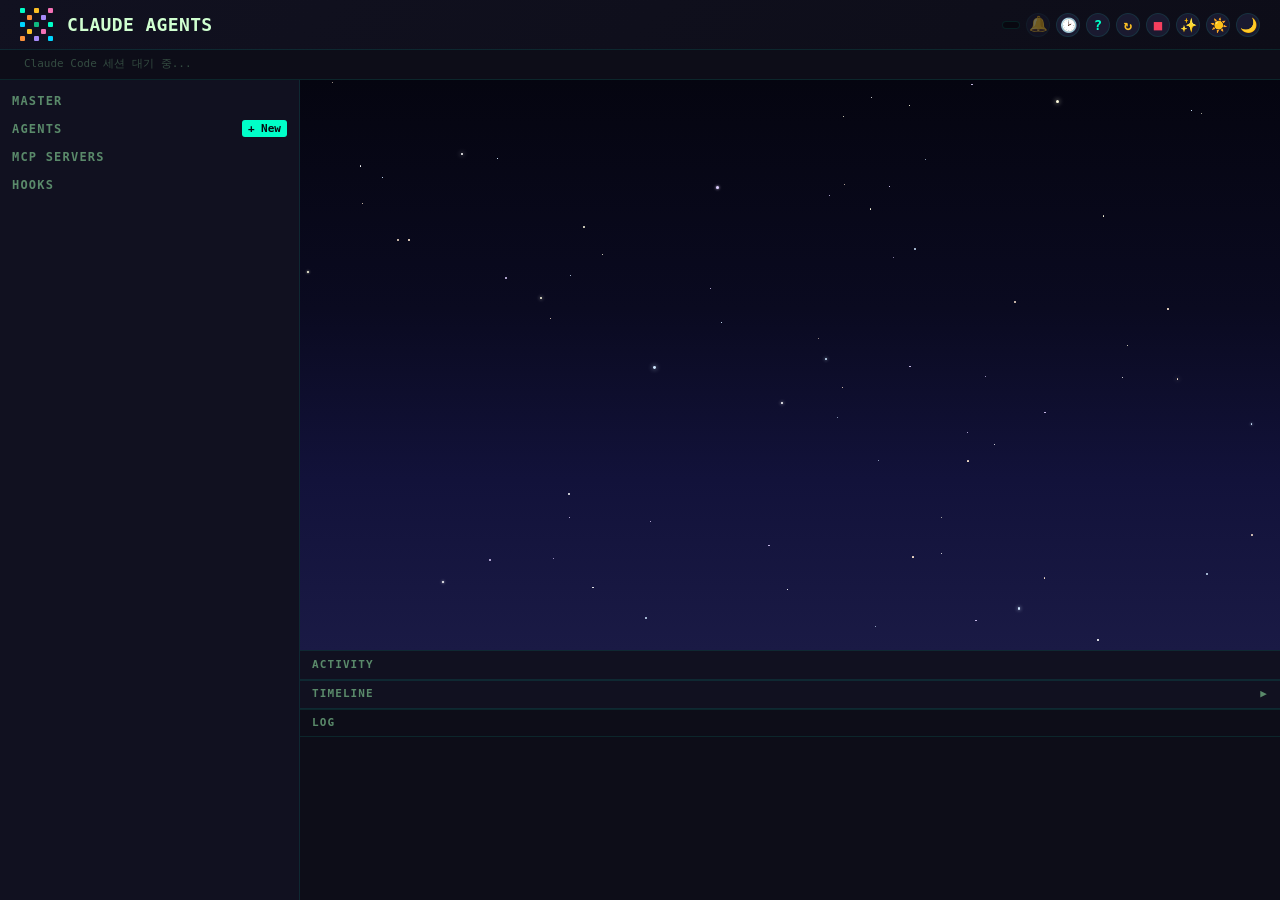
==== commit 794454d1: "fix: 세션 탭 제거 로그에 sessionPid 누락 수정" ====
--- a/index.html
+++ b/index.html
@@ -66,6 +66,39 @@
     .restart-btn{color:var(--warning)}
     .restart-btn:hover{border-color:var(--warning);box-shadow:0 0 8px rgba(251,191,36,.3)}
     .restart-btn.confirm{border-radius:6px;width:auto;padding:3px 10px;background:var(--warning);color:#080810;border-color:var(--warning);animation:pulse .8s ease-in-out infinite}
+    /* History Panel */
+    .hist-overlay{position:fixed;inset:0;background:rgba(0,0,0,.6);z-index:150;display:none;align-items:center;justify-content:center;backdrop-filter:blur(4px)}
+    .hist-overlay.show{display:flex}
+    .hist-modal{background:var(--surface);border:1px solid var(--border);border-radius:12px;width:680px;max-width:92vw;max-height:85vh;overflow:hidden;box-shadow:0 20px 60px rgba(0,0,0,.5);display:flex;flex-direction:column}
+    .hist-header{padding:14px 18px;border-bottom:1px solid var(--border);display:flex;align-items:center;justify-content:space-between}
+    .hist-header h2{font-size:.8rem;font-weight:700;font-family:monospace;display:flex;align-items:center;gap:6px}
+    .hist-header button{background:none;border:none;color:var(--text-secondary);cursor:pointer;font-size:1rem;padding:2px 6px;border-radius:4px}
+    .hist-header button:hover{color:var(--negative)}
+    .hist-body{flex:1;overflow-y:auto;scrollbar-width:thin}
+    .hist-list{padding:8px}
+    .hist-item{background:var(--bg);border:1px solid var(--border);border-radius:6px;padding:10px 12px;margin-bottom:6px;cursor:pointer;transition:all .15s}
+    .hist-item:hover{border-color:var(--accent);box-shadow:0 0 8px var(--glow)}
+    .hist-item.expanded{border-color:var(--accent)}
+    .hist-row{display:flex;align-items:center;gap:10px}
+    .hist-name{font-size:.65rem;font-weight:600;font-family:monospace;flex:1;min-width:0;overflow:hidden;text-overflow:ellipsis;white-space:nowrap}
+    .hist-meta{font-size:.5rem;font-family:monospace;color:var(--text-secondary);display:flex;gap:8px;flex-shrink:0}
+    .hist-meta strong{color:var(--accent)}
+    .hist-time{font-size:.45rem;font-family:monospace;color:var(--text-secondary);margin-top:2px}
+    .hist-events{margin-top:8px;border-top:1px solid var(--border);padding-top:6px;display:none;max-height:250px;overflow-y:auto;scrollbar-width:thin}
+    .hist-item.expanded .hist-events{display:block}
+    .hist-ev{display:flex;align-items:center;gap:6px;padding:2px 0;font-size:.5rem;font-family:monospace;color:var(--text-secondary)}
+    .hist-ev-time{color:var(--text-secondary);flex-shrink:0;width:55px}
+    .hist-ev-type{padding:1px 4px;border-radius:2px;font-weight:600;flex-shrink:0}
+    .hist-ev-type.thinking{background:rgba(251,191,36,.12);color:#fbbf24}
+    .hist-ev-type.agent{background:rgba(0,255,200,.1);color:var(--accent)}
+    .hist-ev-type.tool{background:rgba(167,139,250,.1);color:var(--accent2)}
+    .hist-ev-detail{flex:1;overflow:hidden;text-overflow:ellipsis;white-space:nowrap}
+    .hist-empty{text-align:center;padding:30px;font-size:.6rem;font-family:monospace;color:var(--text-secondary);opacity:.5}
+    .hist-summary{display:flex;gap:6px;margin-top:4px;flex-wrap:wrap}
+    .hist-tag{font-size:.4rem;padding:1px 5px;border-radius:3px;font-family:monospace}
+    .hist-tag.agent{background:rgba(0,255,200,.08);color:var(--accent)}
+    .hist-tag.tool{background:rgba(167,139,250,.08);color:var(--accent2)}
+
     .help-overlay{position:fixed;inset:0;background:rgba(0,0,0,.6);z-index:150;display:none;align-items:center;justify-content:center;backdrop-filter:blur(4px)}
     .help-overlay.show{display:flex}
     .help-modal{background:var(--surface);border:1px solid var(--border);border-radius:12px;width:520px;max-width:90vw;max-height:80vh;overflow-y:auto;box-shadow:0 20px 60px rgba(0,0,0,.5);padding:20px 24px}
@@ -411,6 +444,7 @@
         <div class="header-stat" id="headerStat"></div>
         <div class="daily-stat" id="dailyStat"></div>
         <button class="notif-btn" onclick="toggleNotif()" id="notifBtn" data-tip="알림">&#128276;</button>
+        <button class="help-btn" onclick="toggleHistory()" data-tip="히스토리">&#128337;</button>
         <button class="help-btn" onclick="toggleHelp()" data-tip="도움말">?</button>
         <button class="help-btn restart-btn" onclick="restartServer()" data-tip="재시작">&#8635;</button>
         <button class="help-btn stop-btn" onclick="shutdownServer()" data-tip="종료">&#9632;</button>
@@ -482,6 +516,21 @@
       </div>
     </div>
   </div>
+  <!-- History -->
+  <div class="hist-overlay" id="histOverlay" onclick="if(event.target===this)toggleHistory()">
+    <div class="hist-modal">
+      <div class="hist-header">
+        <h2>&#128337; 세션 히스토리</h2>
+        <button onclick="toggleHistory()">&times;</button>
+      </div>
+      <div class="hist-body">
+        <div class="hist-list" id="histList">
+          <div class="hist-empty">히스토리가 없습니다</div>
+        </div>
+      </div>
+    </div>
+  </div>
+
   <!-- Help -->
   <div class="help-overlay" id="helpOverlay" onclick="if(event.target===this)toggleHelp()">
     <div class="help-modal">
@@ -1367,6 +1416,75 @@
   }
 
   function toggleHelp(){document.getElementById('helpOverlay').classList.toggle('show')}
+
+  // === Session History ===
+  function toggleHistory(){
+    var el=document.getElementById('histOverlay');
+    var isOpen=el.classList.toggle('show');
+    if(isOpen)fetchHistory();
+  }
+
+  function fetchHistory(){
+    fetch(API+'/api/history').then(function(r){return r.json()}).then(function(data){
+      renderHistory(data);
+    }).catch(function(){
+      document.getElementById('histList').innerHTML='<div class="hist-empty">서버 연결 실패</div>';
+    });
+  }
+
+  function renderHistory(list){
+    var el=document.getElementById('histList');
+    if(!list||list.length===0){el.innerHTML='<div class="hist-empty">히스토리가 없습니다<br>세션이 종료되면 여기에 기록됩니다</div>';return}
+
+    var html='';
+    list.forEach(function(s,idx){
+      var start=s.startTime?new Date(s.startTime):null;
+      var end=s.endTime?new Date(s.endTime):null;
+      var duration='';
+      if(start&&end){var sec=Math.round((end-start)/1000);if(sec>=60){duration=Math.floor(sec/60)+'분 '+(sec%60)+'초'}else{duration=sec+'초'}}
+      var timeStr=start?String(start.getHours()).padStart(2,'0')+':'+String(start.getMinutes()).padStart(2,'0'):'';
+      var dateStr=start?(start.getMonth()+1)+'/'+start.getDate():'';
+
+      // 이벤트 요약
+      var agents={};var tools={};var questions=0;
+      (s.events||[]).forEach(function(ev){
+        if(ev.event==='thinking_start')questions++;
+        if(ev.event==='agent_start'&&ev.agent_type)agents[ev.agent_type]=(agents[ev.agent_type]||0)+1;
+        if(ev.event==='agent_done'&&ev.agent_type)agents[ev.agent_type]=(agents[ev.agent_type]||0)+1;
+        if(ev.event==='tool_use'&&ev.tool_name)tools[ev.tool_name]=(tools[ev.tool_name]||0)+1;
+      });
+
+      var tags='';
+      Object.keys(agents).forEach(function(a){tags+='<span class="hist-tag agent">'+a+'</span>'});
+      var topTools=Object.keys(tools).sort(function(a,b){return tools[b]-tools[a]}).slice(0,4);
+      topTools.forEach(function(t){tags+='<span class="hist-tag tool">'+t+' '+tools[t]+'</span>'});
+
+      // 이벤트 목록
+      var evHtml='';
+      (s.events||[]).forEach(function(ev){
+        var t=ev.timestamp?new Date(ev.timestamp):null;
+        var tStr=t?String(t.getHours()).padStart(2,'0')+':'+String(t.getMinutes()).padStart(2,'0')+':'+String(t.getSeconds()).padStart(2,'0'):'';
+        var typeClass='tool';var label=ev.event;var detail=ev.tool_name||'';
+        if(ev.event==='thinking_start'||ev.event==='thinking_end'){typeClass='thinking';label=ev.event==='thinking_start'?'생각':'완료';detail=''}
+        else if(ev.event==='agent_start'){typeClass='agent';label='에이전트';detail=(ev.agent_type||'')+(ev.agent_description?' — '+ev.agent_description:'')}
+        else if(ev.event==='agent_done'){typeClass='agent';label='완료';detail=ev.agent_type||''}
+        else if(ev.event==='tool_use'){label='도구';detail=ev.tool_name||''}
+        else{detail=ev.agent_type||ev.tool_name||''}
+        evHtml+='<div class="hist-ev"><span class="hist-ev-time">'+tStr+'</span><span class="hist-ev-type '+typeClass+'">'+label+'</span><span class="hist-ev-detail">'+detail+'</span></div>';
+      });
+
+      html+='<div class="hist-item" onclick="this.classList.toggle(\'expanded\')">'
+        +'<div class="hist-row">'
+        +'<span class="hist-name">'+((s.name||'Session')).replace(/</g,'&lt;')+'</span>'
+        +'<span class="hist-meta"><span>Q <strong>'+questions+'</strong></span><span>이벤트 <strong>'+s.eventCount+'</strong></span>'+(duration?'<span>'+duration+'</span>':'')+'</span>'
+        +'</div>'
+        +'<div class="hist-time">'+dateStr+' '+timeStr+(end?' ~ '+String(end.getHours()).padStart(2,'0')+':'+String(end.getMinutes()).padStart(2,'0'):'')+'</div>'
+        +(tags?'<div class="hist-summary">'+tags+'</div>':'')
+        +'<div class="hist-events">'+evHtml+'</div>'
+        +'</div>';
+    });
+    el.innerHTML=html;
+  }
   var restartConfirmTimer=null;
   function restartServer(){
     var btn=document.querySelector('.restart-btn');
@@ -1478,7 +1596,7 @@
           delete sessions[pid];
           Object.keys(liveInstances).forEach(function(k){if(liveInstances[k].sessionPid===pid)delete liveInstances[k]});
           renderAll();
-          addLog(null,'\uC138\uC158 \uD0ED \uC81C\uAC70: '+(data.session_name||pid),'','','');
+          addLog(null,'\uC138\uC158 \uD0ED \uC81C\uAC70: '+(data.session_name||pid),'',pid,data.session_name||'');
         }
       },10000)})(stoppedPid);
       return;
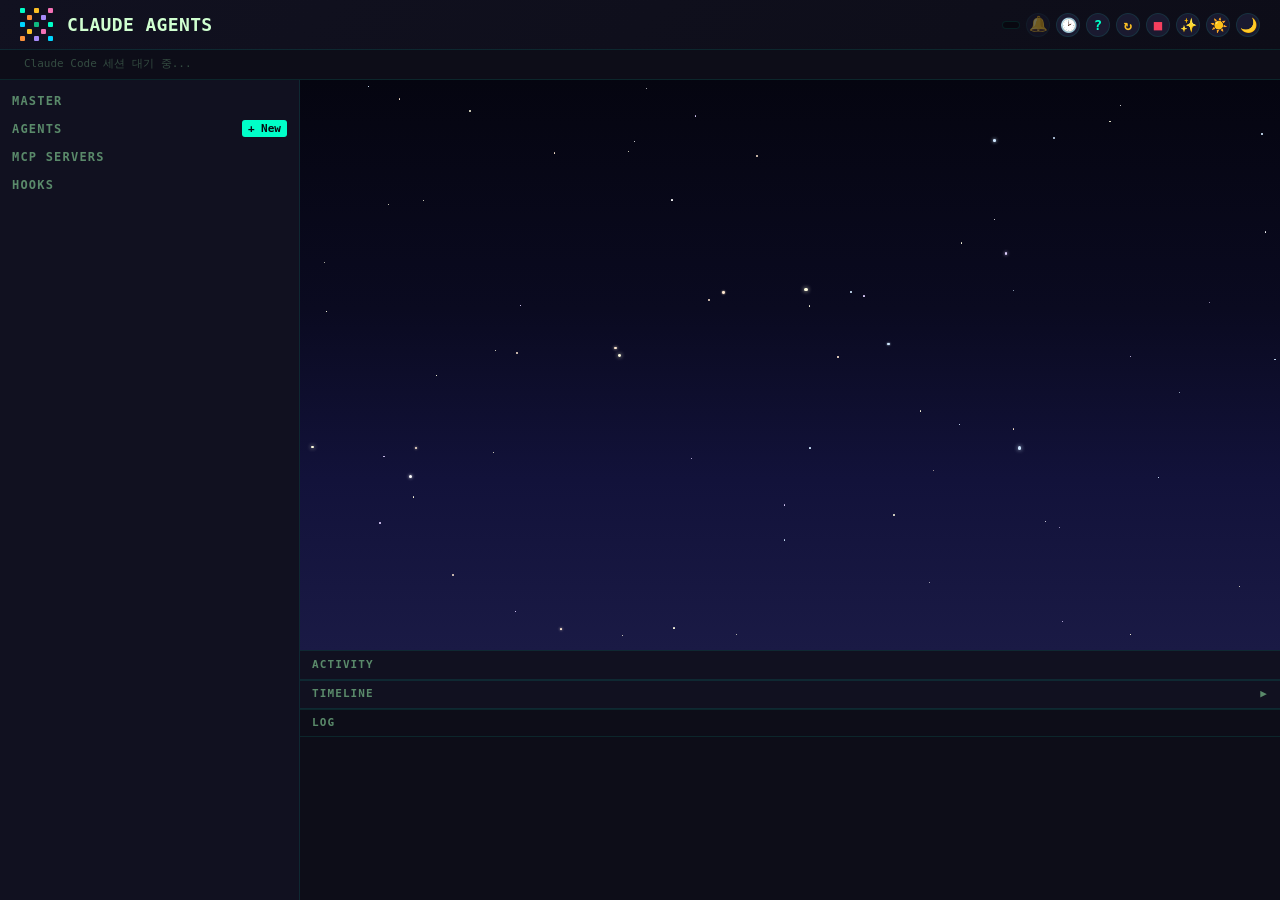
==== commit 239cc030: "feat: 세션 히스토리 + XSS 방어 + 세션별 독립 마스터 상태 - 세션 히스토리: 종료 시 질문 수, 응답 시간, 에이전트/도구/파일 통계 자동 저장 (7일 보관) - XS" ====
--- a/index.html
+++ b/index.html
@@ -126,6 +126,8 @@
     .sess-tab:hover{color:var(--text);background:var(--surface-hover)}
     .sess-dot{width:5px;height:5px;border-radius:50%;flex-shrink:0}
     .sess-count{font-size:.45rem;padding:1px 4px;border-radius:8px;background:rgba(0,255,200,.08);color:var(--accent)}
+    .sess-tab.inactive{border-color:var(--warning,#fbbf24);color:var(--warning,#fbbf24);opacity:.7}
+    .sess-tab.inactive .sess-dot{background:var(--warning,#fbbf24)!important;box-shadow:0 0 4px var(--warning,#fbbf24)!important}
     .sess-tab.stale{border-color:var(--negative);color:var(--negative);opacity:.6}
     .sess-tab.stale .sess-dot{background:var(--negative)!important;box-shadow:0 0 4px var(--negative)!important}
     .sess-tab.stale .sess-close{opacity:.8}
@@ -136,9 +138,11 @@
     .sess-tab.closing{position:relative;overflow:hidden}
     .sess-tab.closing::after{content:'';position:absolute;bottom:0;left:0;height:2px;background:var(--negative);animation:sessClose 10s linear forwards}
     @keyframes sessClose{from{width:100%}to{width:0%}}
-    .sess-tab.completed{border-bottom:2px solid #10b981;animation:sessDonePulse 1s ease-in-out 5}
-    .sess-tab.completed.faded{border-bottom-color:transparent;background:transparent;box-shadow:none;transition:all .8s ease-out}
-    @keyframes sessDonePulse{0%,100%{background:rgba(0,255,200,.08);box-shadow:0 0 4px rgba(0,255,200,.3)}50%{background:rgba(0,255,200,.25);box-shadow:0 0 14px rgba(0,255,200,.6)}}
+    .sess-tab.completed{border-bottom:2px solid #10b981;color:#10b981;animation:sessDonePulse 1s ease-in-out 5}
+    .sess-tab.completed .sess-dot{background:#10b981!important;box-shadow:0 0 4px #10b981!important}
+    .sess-tab.completed .sess-name-text{color:#10b981}
+    .sess-tab.completed.faded{border-bottom-color:transparent;background:transparent;box-shadow:none;color:var(--text-secondary);transition:all .8s ease-out}
+    @keyframes sessDonePulse{0%,100%{background:rgba(16,185,129,.08);box-shadow:0 0 4px rgba(16,185,129,.3)}50%{background:rgba(16,185,129,.25);box-shadow:0 0 14px rgba(16,185,129,.6)}}
     @keyframes spin{to{transform:rotate(360deg)}}
     .sess-rename{background:var(--bg);border:1px solid var(--accent);border-radius:3px;color:var(--text);font-family:monospace;font-size:.55rem;padding:2px 6px;outline:none;width:110px}
     .empty-sessions{color:var(--text-secondary);font-size:.55rem;font-family:monospace;padding:6px 12px;opacity:.5}
@@ -268,8 +272,6 @@
     .ws-agent.thinking{animation:agentEnter .5s ease-out;transition:none}
     .ws-agent.thinking .pix-lg{filter:drop-shadow(0 0 10px rgba(251,191,36,.7));animation:working .7s ease-in-out infinite}
     .ws-agent.thinking .ws-bubble{opacity:1;border-color:#fbbf24}
-    .ws-agent.stale .pix-lg{filter:grayscale(.5);opacity:.5}
-    .ws-agent.stale .ws-bubble{opacity:1;border-color:var(--negative)}
     /* Zzz */
     .ws-zzz{position:absolute;top:-8px;right:-12px;pointer-events:none;font-family:monospace;font-weight:700;z-index:5}
     .ws-zzz span{position:absolute;opacity:0;font-size:.5rem;animation:zzFloat 3s ease-in-out infinite}
@@ -331,7 +333,6 @@
     @keyframes barFlow{0%{background-position:0% 0}100%{background-position:200% 0}}
     .act-bar-fill.done{background:var(--positive)}
     .act-bar-fill.idle{background:var(--surface-hover)}
-    .act-bar-fill.stale{background:var(--negative);opacity:.4}
 
     .act-task{font-size:.55rem;color:var(--text-secondary);font-family:monospace;flex:1;min-width:0;overflow:hidden;text-overflow:ellipsis;white-space:nowrap}
     .act-status{font-size:.5rem;padding:2px 6px;border-radius:3px;font-family:monospace;font-weight:500;flex-shrink:0}
@@ -339,8 +340,6 @@
     .act-status.done{background:rgba(16,185,129,.12);color:var(--positive)}
     .act-status.idle{background:rgba(255,255,255,.04);color:var(--text-secondary)}
     .act-session{font-size:.45rem;padding:2px 5px;border-radius:3px;background:rgba(251,191,36,.08);color:var(--warning);flex-shrink:0}
-    .act-status.stale{background:rgba(244,63,94,.12);color:var(--negative)}
-    .act-row.stale{opacity:.6}
     .act-reset{font-size:.45rem;color:var(--text-secondary);cursor:pointer;padding:1px 4px;border-radius:3px;flex-shrink:0;opacity:0;transition:opacity .15s}
     .act-row:hover .act-reset{opacity:1}
     .act-reset:hover{color:var(--negative);background:rgba(244,63,94,.1)}
@@ -352,14 +351,14 @@
     .timeline-header:hover{background:var(--surface-hover)}
     .timeline-body{padding:8px 12px;overflow-x:auto;scrollbar-width:thin}
     .tl-row{display:flex;align-items:center;gap:6px;height:18px;margin-bottom:2px}
-    .tl-label{width:75px;font-size:.5rem;font-family:monospace;font-weight:600;text-align:right;flex-shrink:0;overflow:hidden;text-overflow:ellipsis;white-space:nowrap}
+    .tl-label{width:55px;font-size:.5rem;font-family:monospace;font-weight:600;text-align:right;flex-shrink:0;overflow:hidden;text-overflow:ellipsis;white-space:nowrap}
     .tl-track{flex:1;height:12px;position:relative;background:rgba(255,255,255,.02);border-radius:3px;min-width:200px}
     .tl-bar{position:absolute;height:100%;border-radius:3px;opacity:.85;transition:width .3s,left .3s;min-width:3px}
     .tl-bar.working{animation:tlPulse 1s ease-in-out infinite}
     @keyframes tlPulse{0%,100%{opacity:.85}50%{opacity:.5}}
     .tl-bar:hover{opacity:1}
-    .tl-bar-label{position:absolute;right:4px;top:50%;transform:translateY(-50%);font-size:.4rem;font-family:monospace;color:rgba(0,0,0,.7);font-weight:600}
-    .tl-scale{display:flex;justify-content:space-between;margin-left:81px;margin-top:4px;font-size:.4rem;color:var(--text-secondary);font-family:monospace;opacity:.6}
+    .tl-bar-label{font-size:.4rem;font-family:monospace;color:var(--text);font-weight:600;white-space:nowrap;flex-shrink:0;min-width:25px}
+    .tl-scale{display:flex;justify-content:space-between;margin-top:4px;font-size:.4rem;color:var(--text);font-family:monospace;opacity:.8;flex:1;min-width:200px}
     .tl-empty{padding:8px;text-align:center;font-size:.5rem;color:var(--text-secondary);font-family:monospace;opacity:.5}
 
     /* Log Panel */
@@ -605,29 +604,19 @@
   var liveInstances={};
   function instKey(sp,ai){return sp+'_'+ai}
   function getAgentInfo(aid){return agents.find(function(a){return a.id===aid||a.name===aid})||null}
-  var STALE_TIMEOUT=600000; // 10분
-
   function getLiveInstances(){
     var arr=Object.values(liveInstances);
     if(currentSession) arr=arr.filter(function(i){return i.sessionPid===currentSession});
     return arr;
   }
 
-  function checkStaleInstances(){
-    var now=Date.now();var changed=false;
-    Object.keys(liveInstances).forEach(function(k){
-      var inst=liveInstances[k];
-      if(inst.st==='working'&&(now-inst.startTime)>STALE_TIMEOUT){
-        inst.st='stale';inst.task='\uC751\uB2F5 \uC5C6\uC74C (ESC/\uC911\uB2E8?)';inst.prog=0;changed=true;
-      }
-    });
-    if(changed) renderAll();
-  }
-
   function clearInstance(key){
+    var inst=liveInstances[key];var pid=inst?inst.sessionPid:'';
     delete liveInstances[key];
-    var anyWorking=Object.values(liveInstances).some(function(i){return i.st==='working'});
-    if(!anyWorking){masterData._st='idle';masterData._task=''}
+    if(pid&&sessions[pid]){
+      var anyWorking=Object.values(liveInstances).some(function(i){return i.sessionPid===pid&&i.st==='working'});
+      if(!anyWorking){sessions[pid]._masterSt='idle';sessions[pid]._masterTask=''}
+    }
     renderAll();
   }
 
@@ -697,6 +686,9 @@
     return el;
   }
 
+  // === Util ===
+  function esc(s){return String(s).replace(/&/g,'&amp;').replace(/</g,'&lt;').replace(/>/g,'&gt;').replace(/"/g,'&quot;').replace(/'/g,'&#x27;')}
+
   // === Theme ===
   function applyTheme(t){document.documentElement.className='theme-'+t;currentTheme=t;localStorage.setItem('viz-theme',t);var btn=document.getElementById('themeBtn');btn.textContent=(t==='dark'?'🌙':'☀️');btn.dataset.tip=(t==='dark'?'Dark':'Light')}
   function cycleTheme(){applyTheme(currentTheme==='dark'?'light':'dark');renderAll()}
@@ -704,9 +696,34 @@
 
   // === Session Tabs ===
   var sessClickTimer=null;
+  function mergeSessionData(s, overrides) {
+    var prev = sessions[s.pid] || {};
+    return {
+      pid: s.pid,
+      name: s.name || prev.name || 'Session ' + s.pid,
+      cwd: s.cwd || prev.cwd || '',
+      sid: s.sid || prev.sid || '',
+      startTime: s.startTime || prev.startTime || '',
+      lastActivity: overrides.lastActivity || prev.lastActivity || '',
+      eventCount: overrides.eventCount != null ? overrides.eventCount : (prev.eventCount || 0),
+      agentCount: prev.agentCount || 0,
+      alive: true,
+      _masterSt: prev._masterSt || 'idle',
+      _masterTask: prev._masterTask || '',
+      _turnCount: prev._turnCount || 0,
+      _thinkStart: prev._thinkStart || null,
+      _thinkHistory: prev._thinkHistory || [],
+      _lastDoneTime: prev._lastDoneTime || null,
+      _completed: false,
+    };
+  }
   function registerSession(s){
     if(!s||!s.pid) return;var isNew=!sessions[s.pid];
-    sessions[s.pid]={pid:s.pid,name:s.name||'Session '+s.pid,cwd:s.cwd||'',sid:s.sid||'',startTime:s.startTime||new Date().toISOString(),lastActivity:new Date().toISOString(),eventCount:(sessions[s.pid]?sessions[s.pid].eventCount:0)+1,agentCount:(sessions[s.pid]?sessions[s.pid].agentCount:0)||0,alive:true};
+    sessions[s.pid]=mergeSessionData(s, {
+      lastActivity: new Date().toISOString(),
+      eventCount: ((sessions[s.pid] || {}).eventCount || 0) + 1,
+    });
+    if(!sessions[s.pid].startTime) sessions[s.pid].startTime = new Date().toISOString();
     if(isNew){var wasEmpty=!currentSession;if(wasEmpty)currentSession=s.pid;renderSessionTabs();updateHeaderStat();if(wasEmpty&&s.cwd)fetchProjectAgents(s.cwd)}return isNew;
   }
   function removeSession(pid){
@@ -717,7 +734,7 @@
     }
   }
   function switchSession(pid){
-    currentSession=pid;masterData._sessionPid=null;
+    currentSession=pid;
     if(sessions[pid])delete sessions[pid]._completed;
     renderSessionTabs();renderLogs();renderActivity();renderWorkspace();
     document.getElementById('logFilterLabel').textContent=!pid?'':(sessions[pid]?' ['+sessions[pid].name+']':'');
@@ -739,13 +756,10 @@
       pids.forEach(function(pid){
         var tab=box.querySelector('[data-session="'+pid+'"]');if(!tab) return;
         var s=sessions[pid];
-        // stale 상태
         var isStale=!s.alive;
-        var cls='sess-tab'+(currentSession===pid?' active':'')+(isStale?' stale':'')+(s._completed?' completed':'');
+        var isInactive=s.alive&&(Date.now()-new Date(s.lastActivity||s.startTime).getTime())>600000;
+        var cls='sess-tab'+(currentSession===pid?' active':'')+(isStale?' stale':isInactive?' inactive':'')+(s._completed?' completed':'');
         if(tab.className!==cls) tab.className=cls;
-        // 이벤트 카운트 + 에이전트 카운트
-        var cntEl=tab.querySelector('.sess-count');
-        if(cntEl) cntEl.textContent=s.agentCount?'\uD83E\uDD16'+s.agentCount:'';
         // 스피너
         var hasWorking=Object.values(liveInstances).some(function(i){return i.sessionPid===pid&&i.st==='working'})||(s._masterSt==='thinking'||s._masterSt==='working');
         var spinEl=tab.querySelector('.sess-spinner');
@@ -768,14 +782,14 @@
       if(group.length>1){var nums=['\u2460','\u2461','\u2462','\u2463','\u2464','\u2465','\u2466','\u2467','\u2468','\u2469'];var idx=group.indexOf(pid);displayName=s.name+' '+(nums[idx]||'('+(idx+1)+')')}
       var lastAct=new Date(s.lastActivity||s.startTime).getTime();
       var isStale=!s.alive;
-      var tab=document.createElement('button');tab.className='sess-tab'+(currentSession===pid?' active':'')+(isStale?' stale':'')+(s._completed?' completed':'');tab.dataset.session=pid;
+      var isInactive=s.alive&&(Date.now()-lastAct)>600000;
+      var tab=document.createElement('button');tab.className='sess-tab'+(currentSession===pid?' active':'')+(isStale?' stale':isInactive?' inactive':'')+(s._completed?' completed':'');tab.dataset.session=pid;
       (function(p){
         tab.onclick=function(e){if(e.target.classList.contains('sess-close')||e.target.classList.contains('sess-rename'))return;if(sessClickTimer)return;sessClickTimer=setTimeout(function(){sessClickTimer=null;switchSession(p)},280)};
         tab.ondblclick=function(e){e.preventDefault();if(sessClickTimer){clearTimeout(sessClickTimer);sessClickTimer=null}startRenameSession(p)};
       })(pid);
       var dot=document.createElement('span');dot.className='sess-dot';dot.style.background=s.alive?sColor:'var(--text-secondary)';dot.style.boxShadow=s.alive?'0 0 4px '+sColor:'none';dot.style.opacity=s.alive?'1':'.4';tab.appendChild(dot);
       var ns=document.createElement('span');ns.className='sess-name-text';ns.textContent=displayName;tab.appendChild(ns);
-      var cnt=document.createElement('span');cnt.className='sess-count';cnt.textContent=s.agentCount?'\uD83E\uDD16'+s.agentCount:'';tab.appendChild(cnt);
       var hasWorking=Object.values(liveInstances).some(function(i){return i.sessionPid===pid&&i.st==='working'})||(s._masterSt==='thinking'||s._masterSt==='working');
       if(hasWorking){var sp2=document.createElement('span');sp2.className='sess-spinner';tab.appendChild(sp2)}
       var cl=document.createElement('span');cl.className='sess-close';cl.textContent='\u00d7';cl.onclick=function(e){e.stopPropagation();delete sessions[pid];Object.keys(liveInstances).forEach(function(k){if(liveInstances[k].sessionPid===pid)delete liveInstances[k]});if(currentSession===pid){var remaining=Object.keys(sessions);currentSession=remaining.length>0?remaining[0]:null}_tabsBuilt='';renderAll()};tab.appendChild(cl)
@@ -830,9 +844,21 @@
   function fetchMaster(cwd){
     var url=API+'/api/master';
     if(cwd) url+='?cwd='+encodeURIComponent(cwd);
-    fetch(url).then(function(r){return r.json()}).then(function(d){var keep={_st:masterData._st,_task:masterData._task,_thinkStart:masterData._thinkStart,_thinkHistory:masterData._thinkHistory,_turnCount:masterData._turnCount,_sessionPid:masterData._sessionPid,_lastDoneTime:masterData._lastDoneTime};masterData=d;Object.keys(keep).forEach(function(k){if(keep[k]!==undefined)masterData[k]=keep[k]});renderMasterCard()}).catch(function(){});
-  }
-  function fetchSessions(){fetch(API+'/api/sessions').then(function(r){return r.json()}).then(function(d){d.forEach(function(s){sessions[s.pid]={pid:s.pid,name:s.name||'Session '+s.pid,cwd:s.cwd||'',startTime:s.startTime||'',lastActivity:s.lastActivity||'',eventCount:s.eventCount||0,alive:true}});renderSessionTabs();updateHeaderStat();var cwd=(currentSession&&sessions[currentSession])?sessions[currentSession].cwd:'';if(cwd&&agents.length>0)fetchProjectAgents(cwd)}).catch(function(){})}
+    fetch(url).then(function(r){return r.json()}).then(function(d){masterData=d;renderMasterCard()}).catch(function(){});
+  }
+  function fetchSessions(){
+    fetch(API+'/api/sessions').then(function(r){return r.json()}).then(function(d){
+      d.forEach(function(s){
+        sessions[s.pid] = mergeSessionData(s, {
+          lastActivity: s.lastActivity,
+          eventCount: s.eventCount || ((sessions[s.pid] || {}).eventCount || 0),
+        });
+      });
+      renderSessionTabs();updateHeaderStat();
+      var cwd=(currentSession&&sessions[currentSession])?sessions[currentSession].cwd:'';
+      if(cwd&&agents.length>0)fetchProjectAgents(cwd);
+    }).catch(function(){});
+  }
 
   function renderMasterCard(){
     var box=document.getElementById('masterCard');var card=document.createElement('div');card.className='master-card';card.onclick=function(){openMaster()};
@@ -841,7 +867,7 @@
     row.appendChild(info);card.appendChild(row);
     var files=document.createElement('div');files.className='master-files';
     var projLabel=masterData.projectPath?masterData.projectPath.replace(/^\/Users\/[^/]+/,'~'):'';
-    files.innerHTML='<div class="mf"><span class="dot" style="background:var(--positive)"></span>~/CLAUDE.md</div>'+(masterData.project?'<div class="mf"><span class="dot" style="background:var(--accent)"></span>'+projLabel+'</div>':'<div class="mf"><span class="dot" style="background:var(--text-secondary)"></span>\uD504\uB85C\uC81D\uD2B8 CLAUDE.md \uC5C6\uC74C</div>');
+    files.innerHTML='<div class="mf"><span class="dot" style="background:var(--positive)"></span>~/CLAUDE.md</div>'+(masterData.project?'<div class="mf"><span class="dot" style="background:var(--accent)"></span>'+esc(projLabel)+'</div>':'<div class="mf"><span class="dot" style="background:var(--text-secondary)"></span>\uD504\uB85C\uC81D\uD2B8 CLAUDE.md \uC5C6\uC74C</div>');
     card.appendChild(files);box.innerHTML='';box.appendChild(card);
   }
   function setConn(ok){}
@@ -893,10 +919,10 @@
         card.appendChild(toggle);
       }
       var row=document.createElement('div');row.className='ag-row';row.appendChild(buildPix(ag.id,ag.color,'sm',ag.model));
-      var info=document.createElement('div');info.innerHTML='<div class="ag-name" style="color:'+ag.color+'">'+ag.name+'</div><div class="ag-desc">'+ag.description+'</div>';
+      var info=document.createElement('div');info.innerHTML='<div class="ag-name" style="color:'+esc(ag.color)+'">'+esc(ag.name)+'</div><div class="ag-desc">'+esc(ag.description)+'</div>';
       row.appendChild(info);card.appendChild(row);
-      var meta=document.createElement('div');meta.className='ag-meta';meta.innerHTML='<span class="ag-tag model-'+ag.model+'">'+ag.model+'</span>';
-      (ag.tools||[]).forEach(function(t){meta.innerHTML+='<span class="ag-tag">'+t+'</span>'});
+      var meta=document.createElement('div');meta.className='ag-meta';meta.innerHTML='<span class="ag-tag model-'+esc(ag.model)+'">'+esc(ag.model)+'</span>';
+      (ag.tools||[]).forEach(function(t){meta.innerHTML+='<span class="ag-tag">'+esc(t)+'</span>'});
       card.appendChild(meta);
       box.appendChild(card);
     });
@@ -935,10 +961,11 @@
     // 라이브 인스턴스와 매칭 → 상태 결정
     nodes.forEach(function(nd){
       if(nd.id==='master'){
+        var cs=currentSession&&sessions[currentSession]?sessions[currentSession]:null;
         var anyWorking=instances.some(function(i){return i.st==='working'});
-        var sessMst=currentSession&&sessions[currentSession]?sessions[currentSession]._masterSt||'idle':'idle';
+        var sessMst=cs?cs._masterSt||'idle':'idle';
         nd._st=anyWorking?'working':sessMst;
-        nd._task=anyWorking?(masterData._task||''):(sessMst==='idle'?'':masterData._task||'');
+        nd._task=cs?cs._masterTask||'':'';
         return;
       }
       // 이 에이전트의 working 인스턴스 찾기
@@ -987,9 +1014,9 @@
         el.appendChild(pixWrap);
         var lbl=document.createElement('div');lbl.className='ws-label';
         if(nd.id==='master') lbl.innerHTML='<span style="color:#c084fc">Master</span><span class="ws-badge" style="background:rgba(251,191,36,.15);color:#fbbf24">SESSION</span>';
-        else lbl.innerHTML=nd.name+'<span class="ws-badge model-'+(nd.model||'sonnet')+'">'+(nd.model||'').toUpperCase()+'</span>';
+        else lbl.innerHTML=esc(nd.name)+'<span class="ws-badge model-'+esc(nd.model||'sonnet')+'">'+esc((nd.model||'').toUpperCase())+'</span>';
         el.appendChild(lbl);
-        var bub=document.createElement('div');bub.className='ws-bubble';bub.textContent=nd._task||'';el.appendChild(bub);
+        var bub=document.createElement('div');bub.className='ws-bubble';bub.textContent=nd._task||'';if(!nd._task)bub.style.display='none';el.appendChild(bub);
         ws.appendChild(el);
       });
       startAmbient(ws);
@@ -1002,7 +1029,7 @@
         el.dataset.st=nd._st||'idle';
         // idle → working 전환 시 현재 위치 그대로 (그 자리에서 일 시작)
         var bub=el.querySelector('.ws-bubble');
-        if(bub) bub.textContent=nd._task||'';
+        if(bub){bub.textContent=nd._task||'';bub.style.display=nd._task?'':'none'}
       });
     }
     // 집 배지 업데이트 (비활성 에이전트 수)
@@ -1015,7 +1042,7 @@
         badge.textContent='🏠 '+disabledCount;
       } else {if(badge)badge.remove()}
     }
-    // 상태별 이펙트: 아우라 (working), 이모션 (done/stale)
+    // 상태별 이펙트: 아우라 (working), 이모션 (done)
     nodes.forEach(function(nd){
       var el=document.getElementById('ws-'+nd.wsId);if(!el)return;
       var st=nd._st||'idle';
@@ -1030,17 +1057,14 @@
           el.appendChild(aura);
         }
       } else {if(aura)aura.remove()}
-      // 이모션: working/done/stale (idle은 creature 시스템에서 제어)
+      // 이모션: working/done (idle은 creature 시스템에서 제어)
       if(st!=='idle'){
-        var zzz=el.querySelector('.ws-zzz');
-        if(st==='stale'){if(!zzz){zzz=document.createElement('div');zzz.className='ws-zzz';zzz.style.color='var(--negative)';var rOff=Math.random()*2;zzz.innerHTML='<span style="animation-delay:'+rOff.toFixed(1)+'s">z</span><span style="animation-delay:'+(rOff+1).toFixed(1)+'s">z</span><span style="animation-delay:'+(rOff+2).toFixed(1)+'s">z</span>';el.appendChild(zzz)}}
-        else{if(zzz)zzz.remove()}
+        var zzz=el.querySelector('.ws-zzz');if(zzz)zzz.remove();
         var pix=el.querySelector('.pix-lg');if(!pix)return;
         var eyes=pix.querySelectorAll('i[data-eye]');
         var normalEye=currentTheme==='dark'?'#080810':'#1a1a1a';
         eyes.forEach(function(eye){
           if(st==='done'){eye.style.background='#10b981';eye.style.borderRadius='50%';eye.style.transform='scaleY(.4)'}
-          else if(st==='stale'){eye.style.background='#666';eye.style.borderRadius='0';eye.style.transform='scaleY(.2)'}
           else{eye.style.background=normalEye;eye.style.borderRadius='0';eye.style.transform=''}
         });
       }
@@ -1125,32 +1149,32 @@
     }
     // Master 항상 표시
     var curS=currentSession&&sessions[currentSession]?sessions[currentSession]:null;
-    var mst=curS?curS._masterSt||'idle':masterData._st||'idle';
-    var mThinkStart=curS?curS._thinkStart:masterData._thinkStart;
+    var mst=curS?curS._masterSt||'idle':'idle';
+    var mThinkStart=curS?curS._thinkStart:null;
     var mLabels={thinking:'생각 중',done:'완료',working:'조율 중',idle:'대기'};
     var mRow=document.createElement('div');mRow.className='act-row';
     mRow.appendChild(buildPix('master','#fbbf24','sm'));
     mRow.innerHTML+='<span class="act-name" style="color:#fbbf24">Master</span>';
     var mProg=mst==='done'?100:mst==='thinking'?Math.min(90,10+((Date.now()-(mThinkStart||Date.now()))/1000)*5):mst==='working'?50:0;
     mRow.innerHTML+='<div class="act-bar"><div class="act-bar-fill '+mst+'" style="width:'+mProg+'%"></div></div>';
-    mRow.innerHTML+='<span class="act-task">'+(mst==='idle'?'':masterData._task||'')+'</span>';
+    var mTaskText=curS?curS._masterTask||'':'';
+    mRow.innerHTML+='<span class="act-task">'+esc(mTaskText)+'</span>';
     mRow.innerHTML+='<span class="act-status '+mst+'">'+(mLabels[mst]||mst)+'</span>';
     box.appendChild(mRow);
 
     if(instances.length===0&&mst==='idle'){return;}
     instances.forEach(function(inst){
       var ai=getAgentInfo(inst.agentId);var name=ai?ai.name:inst.agentId;
-      var isStale=inst.st==='stale';
-      var row=document.createElement('div');row.className='act-row'+(isStale?' stale':'');
+      var row=document.createElement('div');row.className='act-row';
       row.appendChild(buildPix(inst.agentId,inst.color,'sm'));
-      row.innerHTML+='<span class="act-name" style="color:'+inst.color+'">'+name+'</span>';
+      row.innerHTML+='<span class="act-name" style="color:'+esc(inst.color)+'">'+esc(name)+'</span>';
       row.innerHTML+='<div class="act-bar"><div class="act-bar-fill '+inst.st+'" style="width:'+(inst.prog||0)+'%"></div></div>';
-      row.innerHTML+='<span class="act-task">'+(inst.task||'-')+'</span>';
-      var labels={idle:'\uB300\uAE30',working:'\uC791\uC5C5 \uC911',done:'\uC644\uB8CC',stale:'\uC751\uB2F5\uC5C6\uC74C'};
+      row.innerHTML+='<span class="act-task">'+esc(inst.task||'-')+'</span>';
+      var labels={idle:'\uB300\uAE30',working:'\uC791\uC5C5 \uC911',done:'\uC644\uB8CC'};
       row.innerHTML+='<span class="act-status '+inst.st+'">'+(labels[inst.st]||inst.st)+'</span>';
-      if(!currentSession&&inst.sessionName) row.innerHTML+='<span class="act-session">'+inst.sessionName+'</span>';
-      // 리셋 버튼 (stale 또는 done)
-      if(isStale||inst.st==='done'){
+      if(!currentSession&&inst.sessionName) row.innerHTML+='<span class="act-session">'+esc(inst.sessionName)+'</span>';
+      // 리셋 버튼 (done)
+      if(inst.st==='done'){
         var rb=document.createElement('span');rb.className='act-reset';rb.textContent='\u00d7';rb.title='\uC81C\uAC70';
         (function(k){rb.onclick=function(e){e.stopPropagation();clearInstance(k)}})(inst.key);
         row.appendChild(rb);
@@ -1168,8 +1192,8 @@
     var instances=getLiveInstances();
     // Master thinking 구간 수집 (세션별)
     var curSess=currentSession&&sessions[currentSession]?sessions[currentSession]:null;
-    var masterEntries=curSess?curSess._thinkHistory||[]:masterData._thinkHistory||[];
-    var curThinkStart=curSess?curSess._thinkStart:masterData._thinkStart;
+    var masterEntries=curSess?curSess._thinkHistory||[]:[];
+    var curThinkStart=curSess?curSess._thinkStart:null;
     if(curThinkStart) masterEntries=masterEntries.concat([{start:curThinkStart,end:null}]);
     if(instances.length===0&&masterEntries.length===0){box.innerHTML='<div class="tl-empty">\uD65C\uB3D9 \uC5C6\uC74C</div>';return}
     // 시간 범위 계산
@@ -1185,7 +1209,7 @@
     if(masterEntries.length>0){
       var row=document.createElement('div');row.className='tl-row';
       var lbl=document.createElement('span');lbl.className='tl-label';lbl.style.color='#c084fc';lbl.textContent='Master';
-      var track=document.createElement('div');track.className='tl-track';
+      var track=document.createElement('div');track.className='tl-track';var lastSec=0;
       masterEntries.forEach(function(m){
         var bar=document.createElement('div');bar.className='tl-bar'+(m.end?'':' working');
         var startPct=((m.start-minStart)/totalMs)*100;
@@ -1193,11 +1217,12 @@
         var widthPct=((endTime-m.start)/totalMs)*100;
         bar.style.left=startPct+'%';bar.style.width=Math.max(widthPct,1)+'%';bar.style.background='#c084fc';
         var sec=Math.round((endTime-m.start)/1000);
-        if(widthPct>15){var bl=document.createElement('span');bl.className='tl-bar-label';bl.textContent=sec+'s';bar.appendChild(bl)}
         bar.title='Master '+sec+'s';
         track.appendChild(bar);
+        lastSec=sec;
       });
-      row.appendChild(lbl);row.appendChild(track);box.appendChild(row);
+      var timeLabel=document.createElement('span');timeLabel.className='tl-bar-label';timeLabel.textContent=lastSec+'s';
+      row.appendChild(lbl);row.appendChild(track);row.appendChild(timeLabel);box.appendChild(row);
     }
     // 각 에이전트 바 렌더링
     instances.forEach(function(inst){
@@ -1211,15 +1236,20 @@
       var widthPct=((endTime-inst.startTime)/totalMs)*100;
       bar.style.left=startPct+'%';bar.style.width=Math.max(widthPct,1)+'%';bar.style.background=inst.color;
       var sec=Math.round((endTime-inst.startTime)/1000);
-      if(widthPct>15){var bl=document.createElement('span');bl.className='tl-bar-label';bl.textContent=sec+'s';bar.appendChild(bl)}
       bar.title=name+' '+sec+'s';
-      track.appendChild(bar);row.appendChild(lbl);row.appendChild(track);box.appendChild(row);
+      track.appendChild(bar);
+      var timeLabel=document.createElement('span');timeLabel.className='tl-bar-label';timeLabel.textContent=sec+'s';
+      row.appendChild(lbl);row.appendChild(track);row.appendChild(timeLabel);box.appendChild(row);
     });
     // 시간 눈금
+    var scaleRow=document.createElement('div');scaleRow.className='tl-row';scaleRow.style.height='auto';
+    var scaleLabel=document.createElement('span');scaleLabel.className='tl-label';scaleLabel.textContent='';
     var scale=document.createElement('div');scale.className='tl-scale';
+    var scalePad=document.createElement('span');scalePad.className='tl-bar-label';scalePad.textContent='';
     var totalSec=Math.round(totalMs/1000);
     for(var i=0;i<=4;i++){var s=document.createElement('span');s.textContent=Math.round(totalSec*i/4)+'s';scale.appendChild(s)}
-    box.appendChild(scale);
+    scaleRow.appendChild(scaleLabel);scaleRow.appendChild(scale);scaleRow.appendChild(scalePad);
+    box.appendChild(scaleRow);
   }
 
   // === Logs ===
@@ -1232,8 +1262,8 @@
     var filtered=!currentSession?logEntries:logEntries.filter(function(l){return!l.sessionPid||l.sessionPid===currentSession});
     filtered.slice(0,50).forEach(function(l){
       var d=document.createElement('div');d.className='log'+(l.cls?' '+l.cls:'');
-      var sl='';if(!currentSession&&l.sessionPid&&l.sessionName) sl='<span class="ls">['+l.sessionName+']</span>';
-      d.innerHTML='<span class="lt">'+l.time+'</span>'+sl+'<span class="la" style="color:'+l.agColor+'">['+l.agName+']</span><span class="lm">'+l.msg+'</span>';
+      var sl='';if(!currentSession&&l.sessionPid&&l.sessionName) sl='<span class="ls">['+esc(l.sessionName)+']</span>';
+      d.innerHTML='<span class="lt">'+l.time+'</span>'+sl+'<span class="la" style="color:'+esc(l.agColor)+'">['+esc(l.agName)+']</span><span class="lm">'+esc(l.msg)+'</span>';
       box.appendChild(d);
     });
   }
@@ -1309,7 +1339,7 @@
     mcpServers.forEach(function(mcp){
       var el=document.createElement('div');el.className='mcp-item';
       var color=mcpColor(mcp.id);
-      el.innerHTML='<span class="mcp-dot" style="background:'+color+';box-shadow:0 0 4px '+color+'"></span><div><div class="mcp-name">'+mcp.name+'</div><div class="mcp-type">'+mcp.type+'</div></div>';
+      el.innerHTML='<span class="mcp-dot" style="background:'+esc(color)+';box-shadow:0 0 4px '+esc(color)+'"></span><div><div class="mcp-name">'+esc(mcp.name)+'</div><div class="mcp-type">'+esc(mcp.type)+'</div></div>';
       box.appendChild(el);
     });
   }
@@ -1334,7 +1364,7 @@
     Object.keys(groups).forEach(function(evt){
       var g=document.createElement('div');g.className='hook-group';
       var color=EVENT_COLORS[evt]||'var(--accent)';
-      var header='<div class="hook-event"><span class="hook-event-dot" style="background:'+color+'"></span>'+evt+' <span style="font-size:.4rem;color:var(--text-secondary);font-weight:400">('+groups[evt].length+')</span></div>';
+      var header='<div class="hook-event"><span class="hook-event-dot" style="background:'+color+'"></span>'+esc(evt)+' <span style="font-size:.4rem;color:var(--text-secondary);font-weight:400">('+groups[evt].length+')</span></div>';
       g.innerHTML=header;
       groups[evt].forEach(function(h){
         var cmd=h.command||'';
@@ -1437,50 +1467,62 @@
     if(!list||list.length===0){el.innerHTML='<div class="hist-empty">히스토리가 없습니다<br>세션이 종료되면 여기에 기록됩니다</div>';return}
 
     var html='';
-    list.forEach(function(s,idx){
+    list.forEach(function(s){
       var start=s.startTime?new Date(s.startTime):null;
       var end=s.endTime?new Date(s.endTime):null;
       var duration='';
-      if(start&&end){var sec=Math.round((end-start)/1000);if(sec>=60){duration=Math.floor(sec/60)+'분 '+(sec%60)+'초'}else{duration=sec+'초'}}
+      if(start&&end){var sec=Math.round((end-start)/1000);if(sec>=3600){duration=Math.floor(sec/3600)+'시간 '+Math.floor((sec%3600)/60)+'분'}else if(sec>=60){duration=Math.floor(sec/60)+'분 '+(sec%60)+'초'}else{duration=sec+'초'}}
       var timeStr=start?String(start.getHours()).padStart(2,'0')+':'+String(start.getMinutes()).padStart(2,'0'):'';
       var dateStr=start?(start.getMonth()+1)+'/'+start.getDate():'';
 
-      // 이벤트 요약
-      var agents={};var tools={};var questions=0;
-      (s.events||[]).forEach(function(ev){
-        if(ev.event==='thinking_start')questions++;
-        if(ev.event==='agent_start'&&ev.agent_type)agents[ev.agent_type]=(agents[ev.agent_type]||0)+1;
-        if(ev.event==='agent_done'&&ev.agent_type)agents[ev.agent_type]=(agents[ev.agent_type]||0)+1;
-        if(ev.event==='tool_use'&&ev.tool_name)tools[ev.tool_name]=(tools[ev.tool_name]||0)+1;
+      // 태그
+      var tags='';
+      var agentKeys=Object.keys(s.agents||{});
+      agentKeys.forEach(function(a){var info=s.agents[a];tags+='<span class="hist-tag agent">'+esc(a)+' '+info.count+'회'+(info.avgSec>0?' · '+info.avgSec+'s':'')+'</span>'});
+      var toolKeys=Object.keys(s.tools||{}).sort(function(a,b){return s.tools[b]-s.tools[a]}).slice(0,5);
+      toolKeys.forEach(function(t){tags+='<span class="hist-tag tool">'+esc(t)+' '+s.tools[t]+'</span>'});
+
+      // 상세 (펼침)
+      var detHtml='';
+
+      // 응답 시간
+      if(s.avgResponseSec>0){
+        detHtml+='<div class="hist-ev"><span class="hist-ev-time"></span><span class="hist-ev-type thinking">응답</span><span class="hist-ev-detail">평균 '+(s.avgResponseSec||0)+'초';
+        if(s.longestQuestion){detHtml+=' · 최대 Q'+(s.longestQuestion.q||0)+' ('+(s.longestQuestion.sec||0)+'초)'}
+        detHtml+='</span></div>';
+      }
+
+      // 에이전트
+      agentKeys.forEach(function(a){
+        var info=s.agents[a];
+        detHtml+='<div class="hist-ev"><span class="hist-ev-time"></span><span class="hist-ev-type agent">에이전트</span><span class="hist-ev-detail">'+esc(a)+' — '+info.count+'회'+(info.avgSec>0?' · 평균 '+info.avgSec+'초':'')+'</span></div>';
       });
 
-      var tags='';
-      Object.keys(agents).forEach(function(a){tags+='<span class="hist-tag agent">'+a+'</span>'});
-      var topTools=Object.keys(tools).sort(function(a,b){return tools[b]-tools[a]}).slice(0,4);
-      topTools.forEach(function(t){tags+='<span class="hist-tag tool">'+t+' '+tools[t]+'</span>'});
-
-      // 이벤트 목록
-      var evHtml='';
-      (s.events||[]).forEach(function(ev){
-        var t=ev.timestamp?new Date(ev.timestamp):null;
-        var tStr=t?String(t.getHours()).padStart(2,'0')+':'+String(t.getMinutes()).padStart(2,'0')+':'+String(t.getSeconds()).padStart(2,'0'):'';
-        var typeClass='tool';var label=ev.event;var detail=ev.tool_name||'';
-        if(ev.event==='thinking_start'||ev.event==='thinking_end'){typeClass='thinking';label=ev.event==='thinking_start'?'생각':'완료';detail=''}
-        else if(ev.event==='agent_start'){typeClass='agent';label='에이전트';detail=(ev.agent_type||'')+(ev.agent_description?' — '+ev.agent_description:'')}
-        else if(ev.event==='agent_done'){typeClass='agent';label='완료';detail=ev.agent_type||''}
-        else if(ev.event==='tool_use'){label='도구';detail=ev.tool_name||''}
-        else{detail=ev.agent_type||ev.tool_name||''}
-        evHtml+='<div class="hist-ev"><span class="hist-ev-time">'+tStr+'</span><span class="hist-ev-type '+typeClass+'">'+label+'</span><span class="hist-ev-detail">'+detail+'</span></div>';
-      });
+      // 도구
+      var allTools=Object.keys(s.tools||{}).sort(function(a,b){return s.tools[b]-s.tools[a]});
+      if(allTools.length>0){
+        var toolSummary=allTools.map(function(k){return esc(k)+' '+s.tools[k]}).join(' · ');
+        detHtml+='<div class="hist-ev"><span class="hist-ev-time"></span><span class="hist-ev-type tool">도구</span><span class="hist-ev-detail">'+toolSummary+'</span></div>';
+      }
+
+      // 파일
+      var fileKeys=Object.keys(s.files||{}).sort(function(a,b){var fa=s.files[a],fb=s.files[b];return(fb.read+fb.edit)-(fa.read+fa.edit)}).slice(0,10);
+      if(fileKeys.length>0){
+        fileKeys.forEach(function(f,i){
+          var info=s.files[f];var short=f.split('/').slice(-2).join('/');
+          var ops=[];if(info.edit>0)ops.push('Edit '+info.edit);if(info.read>0)ops.push('Read '+info.read);
+          detHtml+='<div class="hist-ev"><span class="hist-ev-time"></span><span class="hist-ev-type" style="background:rgba(251,191,36,.1);color:#fbbf24">'+(i===0?'파일':'')+'</span><span class="hist-ev-detail">'+esc(short)+' <span style="color:var(--text-secondary)">'+ops.join(' · ')+'</span></span></div>';
+        });
+      }
 
       html+='<div class="hist-item" onclick="this.classList.toggle(\'expanded\')">'
         +'<div class="hist-row">'
-        +'<span class="hist-name">'+((s.name||'Session')).replace(/</g,'&lt;')+'</span>'
-        +'<span class="hist-meta"><span>Q <strong>'+questions+'</strong></span><span>이벤트 <strong>'+s.eventCount+'</strong></span>'+(duration?'<span>'+duration+'</span>':'')+'</span>'
+        +'<span class="hist-name">'+esc(s.name||'Session')+'</span>'
+        +'<span class="hist-meta"><span>질문 <strong>'+(s.questions||0)+'</strong></span>'+(s.avgResponseSec>0?'<span>평균 <strong>'+(s.avgResponseSec||0)+'</strong>초</span>':'')+(duration?'<span>세션 <strong>'+esc(duration)+'</strong></span>':'')+'</span>'
         +'</div>'
         +'<div class="hist-time">'+dateStr+' '+timeStr+(end?' ~ '+String(end.getHours()).padStart(2,'0')+':'+String(end.getMinutes()).padStart(2,'0'):'')+'</div>'
         +(tags?'<div class="hist-summary">'+tags+'</div>':'')
-        +'<div class="hist-events">'+evHtml+'</div>'
+        +'<div class="hist-events">'+detHtml+'</div>'
         +'</div>';
     });
     el.innerHTML=html;
@@ -1528,7 +1570,7 @@
 
   function enableNotif(){
     _notifEnabled=true;localStorage.setItem('agviz-notif','on');initNotifBtn();toast('알림 ON');
-    new Notification('Claude Agent Viz',{body:'알림이 활성화되었습니다. 탭을 벗어나면 작업 완료 시 알림을 받습니다.',icon:'data:image/svg+xml,<svg xmlns="http://www.w3.org/2000/svg" viewBox="0 0 32 32"><rect width="32" height="32" rx="6" fill="%23111120"/><text x="16" y="22" text-anchor="middle" font-size="18">🤖</text></svg>'});
+    new Notification('Claude Agent Viz',{body:'알림이 활성화되었습니다. 탭을 벗어나면 작업 완료 시 알림을 받습니다.'});
   }
   function toggleNotif(){
     if(!_notifEnabled){
@@ -1547,7 +1589,7 @@
   function sendNotif(title,body){
     if(!_notifEnabled||!document.hidden)return;
     if(!('Notification' in window)||Notification.permission!=='granted')return;
-    var n=new Notification(title,{body:body,icon:'data:image/svg+xml,<svg xmlns="http://www.w3.org/2000/svg" viewBox="0 0 32 32"><rect width="32" height="32" rx="6" fill="%23111120"/><text x="16" y="22" text-anchor="middle" font-size="18">🤖</text></svg>',tag:'agviz-'+Date.now()});
+    var n=new Notification(title,{body:body,tag:'agviz'});
     n.onclick=function(){window.focus();n.close()};
     setTimeout(function(){n.close()},8000);
   }
@@ -1573,7 +1615,17 @@
     if(evtSource){try{evtSource.close()}catch(e){}}
     evtSource=new EventSource(API+'/api/stream');
     evtSource.onmessage=function(e){try{handleLiveEvent(JSON.parse(e.data))}catch(ex){console.error('[agent-viz] SSE event error:',ex,'data:',e.data)}};
-    evtSource.onopen=function(){setConn(true)};
+    var _lastSyncTime=0;
+    evtSource.onopen=function(){setConn(true);
+      // 재연결 시 서버에 없는 세션 정리 (5초 디바운스)
+      var now=Date.now();if(now-_lastSyncTime<5000)return;_lastSyncTime=now;
+      fetch(API+'/api/sessions').then(function(r){return r.json()}).then(function(serverSessions){
+        var serverPids={};serverSessions.forEach(function(s){serverPids[s.pid]=true});
+        var removed=false;
+        Object.keys(sessions).forEach(function(pid){if(!serverPids[pid]){delete sessions[pid];Object.keys(liveInstances).forEach(function(k){if(liveInstances[k].sessionPid===pid)delete liveInstances[k]});removed=true}});
+        if(removed){if(currentSession&&!sessions[currentSession]){var remaining=Object.keys(sessions);currentSession=remaining.length>0?remaining[0]:null}_tabsBuilt='';renderAll()}
+      }).catch(function(){})
+    };
     evtSource.onerror=function(){setConn(false)};
   }
 
@@ -1612,36 +1664,40 @@
     if(sp&&sessions[sp]){sessions[sp].lastActivity=new Date().toISOString()}
 
     if(evt==='thinking_start'){
-      masterData._turnCount=(masterData._turnCount||0)+1;
-      masterData._st='thinking';masterData._task='생각 중...';masterData._thinkStart=Date.now();masterData._sessionPid=sp;
-      // 세션별 마스터 상태 추적
-      if(sp&&sessions[sp]){sessions[sp]._masterSt='thinking';delete sessions[sp]._completed;sessions[sp]._thinkStart=Date.now();sessions[sp]._thinkHistory=[]}
-      masterData._thinkHistory=[];
-      // 이전 done/stale 에이전트 정리 (새 질문 경계)
-      // 새 질문 시작 → 이전 done/stale 에이전트 정리 (이력은 이벤트 로그에 유지)
+      // 세션이 없으면 자동 생성 (서버 재시작 복구/경합 대비)
+      if(sp&&!sessions[sp]){
+        registerSession({pid:sp,name:sn||'Session '+sp,cwd:data.session_cwd||''});
+      }
+      if(sp&&sessions[sp]){
+        sessions[sp]._turnCount=(sessions[sp]._turnCount||0)+1;
+        sessions[sp]._masterSt='thinking';sessions[sp]._masterTask='생각 중...';
+        sessions[sp]._thinkStart=Date.now();sessions[sp]._thinkHistory=[];
+        delete sessions[sp]._completed;
+      }
+      var tc=sp&&sessions[sp]?sessions[sp]._turnCount:0;
       Object.keys(liveInstances).forEach(function(k){if(liveInstances[k].sessionPid===sp&&liveInstances[k].st!=='working')delete liveInstances[k]});
-      addLog({name:'Master',color:'#fbbf24'},'── Q'+masterData._turnCount+(sn?' ['+sn+']':'')+' ──','',sp,sn);
+      addLog({name:'Master',color:'#fbbf24'},'── Q'+tc+(sn?' ['+sn+']':'')+' ──','',sp,sn);
       if(!_tlOpen){_tlOpen=true;document.getElementById('timelineBody').style.display='';document.getElementById('tlToggle').textContent='\u25BC'}
       renderAll();return;
     }
     if(evt==='thinking_end'){
+      var s=sp&&sessions[sp]?sessions[sp]:null;
+      if(!s){addLog(null,'thinking_end (세션 없음)','',sp,sn);renderAll();return}
+      if(!s._thinkStart){renderAll();return}
       var anyWorking=Object.values(liveInstances).some(function(i){return i.sessionPid===sp&&i.st==='working'});
-      var sessThinkStart=sp&&sessions[sp]?sessions[sp]._thinkStart:masterData._thinkStart;
-      var sec=sessThinkStart?Math.round((Date.now()-sessThinkStart)/1000):0;
-      if(masterData._thinkStart){if(!masterData._thinkHistory)masterData._thinkHistory=[];masterData._thinkHistory.push({start:masterData._thinkStart,end:Date.now()})}
-      // 세션별 히스토리에도 저장
-      if(sp&&sessions[sp]&&sessions[sp]._thinkStart){
-        if(!sessions[sp]._thinkHistory)sessions[sp]._thinkHistory=[];
-        sessions[sp]._thinkHistory.push({start:sessions[sp]._thinkStart,end:Date.now()});
-        sessions[sp]._thinkStart=null;
-      }
-      masterData._thinkStart=null;
+      var sec=Math.round((Date.now()-s._thinkStart)/1000);
+      var tc=s._turnCount||0;
+      // 세션별 히스토리 저장
+      if(s&&s._thinkStart){
+        if(!s._thinkHistory)s._thinkHistory=[];
+        s._thinkHistory.push({start:s._thinkStart,end:Date.now()});
+        s._thinkStart=null;
+      }
       if(!anyWorking){
-        masterData._st='done';masterData._task='Q'+masterData._turnCount+' 완료'+(sec>0?' ('+sec+'s)':'');
-        addLog({name:'Master',color:'#fbbf24'},'── Q'+masterData._turnCount+' 완료 ('+sec+'s) ──','ok',sp,sn);
-        sendNotif('Q'+masterData._turnCount+' 응답 완료',(sn?'['+sn+'] ':'')+(sec>0?sec+'초 소요':''));
-        // 세션별 마스터 상태 + 완료 표시
-        if(sp&&sessions[sp]){sessions[sp]._masterSt='done';if(currentSession!==sp){sessions[sp]._completed=true;
+        var doneMsg='Q'+tc+' 완료'+(sec>0?' ('+sec+'s)':'');
+        addLog({name:'Master',color:'#fbbf24'},'── '+doneMsg+' ──','ok',sp,sn);
+        sendNotif('Q'+tc+' 응답 완료',(sn?'['+sn+'] ':'')+(sec>0?sec+'초 소요':''));
+        if(s){s._masterSt='done';s._masterTask=doneMsg;if(currentSession!==sp){s._completed=true;
           // 10초 후 fade-out
           (function(pid){setTimeout(function(){
             if(sessions[pid]&&sessions[pid]._completed){
@@ -1654,6 +1710,8 @@
         renderAll();
         return;
       }
+      // 에이전트 working 중이면 thinking → working 전환
+      if(s){s._masterSt='working';s._masterTask='조율 중...'}
       renderAll();return;
     }
     if(evt==='tool_use'){
@@ -1669,8 +1727,8 @@
           if(candidates.length>0) inst=liveInstances[candidates[candidates.length-1]];
         }
         if(inst&&inst.st==='working'){inst.task=inst.desc+' — '+tn;renderAll()}
-      } else if(masterData._st==='thinking'){
-        masterData._task=tn;renderAll();
+      } else if(sp&&sessions[sp]&&sessions[sp]._masterSt==='thinking'){
+        sessions[sp]._masterTask=tn;renderAll();
       }
       return;
     }
@@ -1682,8 +1740,9 @@
     if(evt==='agent_start'){
       // 에이전트 카운터 증가
       if(sp&&sessions[sp]){sessions[sp].agentCount=(sessions[sp].agentCount||0)+1;renderSessionTabs()}
-      // 새 라운드 감지: master가 idle이고 마지막 done 후 5초 이상 경과 → 이전 done/stale 정리
-      if(masterData._st!=='working'){var sinceDone=masterData._lastDoneTime?Date.now()-masterData._lastDoneTime:Infinity;if(sinceDone>5000){Object.keys(liveInstances).forEach(function(k){if(liveInstances[k].sessionPid===sp&&liveInstances[k].st!=='working')delete liveInstances[k]})}}
+      // 새 라운드 감지: master가 idle이고 마지막 done 후 5초 이상 경과 → 이전 done 정리
+      var ss=sp&&sessions[sp]?sessions[sp]:null;
+      if(ss&&ss._masterSt!=='working'){var sinceDone=ss._lastDoneTime?Date.now()-ss._lastDoneTime:Infinity;if(sinceDone>5000){Object.keys(liveInstances).forEach(function(k){if(liveInstances[k].sessionPid===sp&&liveInstances[k].st!=='working')delete liveInstances[k]})}}
       var at=data.agent_type||'';var desc=data.agent_description||data.agent_prompt||'';
       var ai=getAgentInfo(at);var color=ai?ai.color:agColor(at,Object.keys(liveInstances).length);var name=ai?ai.name:at;
       var baseKey=instKey(sp,at);
@@ -1694,8 +1753,7 @@
       var taskDesc=desc||name;
       liveInstances[key]={key:key,agentId:at,sessionPid:sp,sessionName:sn,st:'working',task:taskDesc,desc:taskDesc,prog:10,startTime:Date.now(),color:color};
       addLog({name:name,color:color},(sn?'['+sn+'] ':'')+name+' \uC2DC\uC791 \u2014 '+taskDesc,'',sp,sn);
-      masterData._st='working';masterData._task=(sn?'['+sn+'] ':'')+'\uC870\uC728 \uC911...';masterData._sessionPid=sp;
-      if(sp&&sessions[sp])sessions[sp]._masterSt='working';
+      if(sp&&sessions[sp]){sessions[sp]._masterSt='working';sessions[sp]._masterTask=(sn?'['+sn+'] ':'')+'\uC870\uC728 \uC911...'}
       // 타임라인 자동 펼침
       if(!_tlOpen){_tlOpen=true;document.getElementById('timelineBody').style.display='';document.getElementById('tlToggle').textContent='\u25BC'}
       renderAll();setTimeout(function(){sparks('inst-'+key,color);flyDot('master','inst-'+key)},50);
@@ -1718,9 +1776,11 @@
         renderAll();setTimeout(function(){sparks('inst-'+key,inst.color);flyDot('inst-'+key,'master')},50);
         if(!Object.values(liveInstances).some(function(i){return i.sessionPid===sp&&i.st==='working'})){
           // 아직 응답 작성 중이면 thinking으로 복귀, 아니면 idle
-          if(masterData._thinkStart){masterData._st='thinking';masterData._task='생각 중...';if(sp&&sessions[sp])sessions[sp]._masterSt='thinking'}
-          else{masterData._st='idle';masterData._task='';if(sp&&sessions[sp])sessions[sp]._masterSt='idle'}
-          masterData._lastDoneTime=Date.now();renderAll();celebrate();
+          var sd=sp&&sessions[sp]?sessions[sp]:null;
+          if(sd&&sd._thinkStart){sd._masterSt='thinking';sd._masterTask='생각 중...'}
+          else if(sd){sd._masterSt='idle';sd._masterTask=''}
+          if(sd)sd._lastDoneTime=Date.now();
+          renderAll();celebrate();
           sendNotif('모든 에이전트 완료',doneAgentName+' 완료 ('+sec+'s) — 모든 작업이 끝났습니다');
         } else {
           sendNotif(doneAgentName+' 완료 ('+sec+'s)',inst.desc);
@@ -1815,7 +1875,7 @@
           var aura=el.querySelector('.ws-aura');if(aura)aura.remove();
         }
       }
-      // working/thinking: roam만 허용 (빠른 속도), done/stale: creature 비활성
+      // working/thinking: roam만 허용 (빠른 속도), done: creature 비활성
       var isWorking=agSt==='working'||agSt==='thinking';
       if(agSt!=='idle'&&!isWorking){
         if(creatureLife[id]){var zzz=el.querySelector('.ws-zzz');if(zzz)zzz.remove();delete creatureLife[id]}
@@ -2248,13 +2308,14 @@
 
   // === Init ===
   fetchMaster();fetchSessions();fetchMcpServers();fetchHooks();fetchDailyStats();
+  // inactive 상태 주기적 갱신 (60초마다 세션 탭 re-render)
+  setInterval(function(){if(Object.keys(sessions).length>0)renderSessionTabs()},60000);
   // fetchAgents 완료 후 SSE 연결 (에이전트 목록 없이 이벤트 수신 시 캐릭터 누락 방지)
   fetch(API+'/api/agents').then(function(r){return r.json()}).then(function(data){
     agents=data.map(function(a,i){a.color=agColor(a.id,i);a.active=true;return a});setConn(true);_wsBuilt=false;renderAll();
     var cwd=(currentSession&&sessions[currentSession])?sessions[currentSession].cwd:'';
     if(cwd) fetchProjectAgents(cwd);
   }).catch(function(){setConn(false)}).finally(function(){connectSSE()});
-  setInterval(checkStaleInstances,30000);
 
   // === Page Visibility: 탭 비활성 시 애니메이션 일시정지 ===
   var _envInterval=_envEnabled?setInterval(updateEnvironment,8000):null;
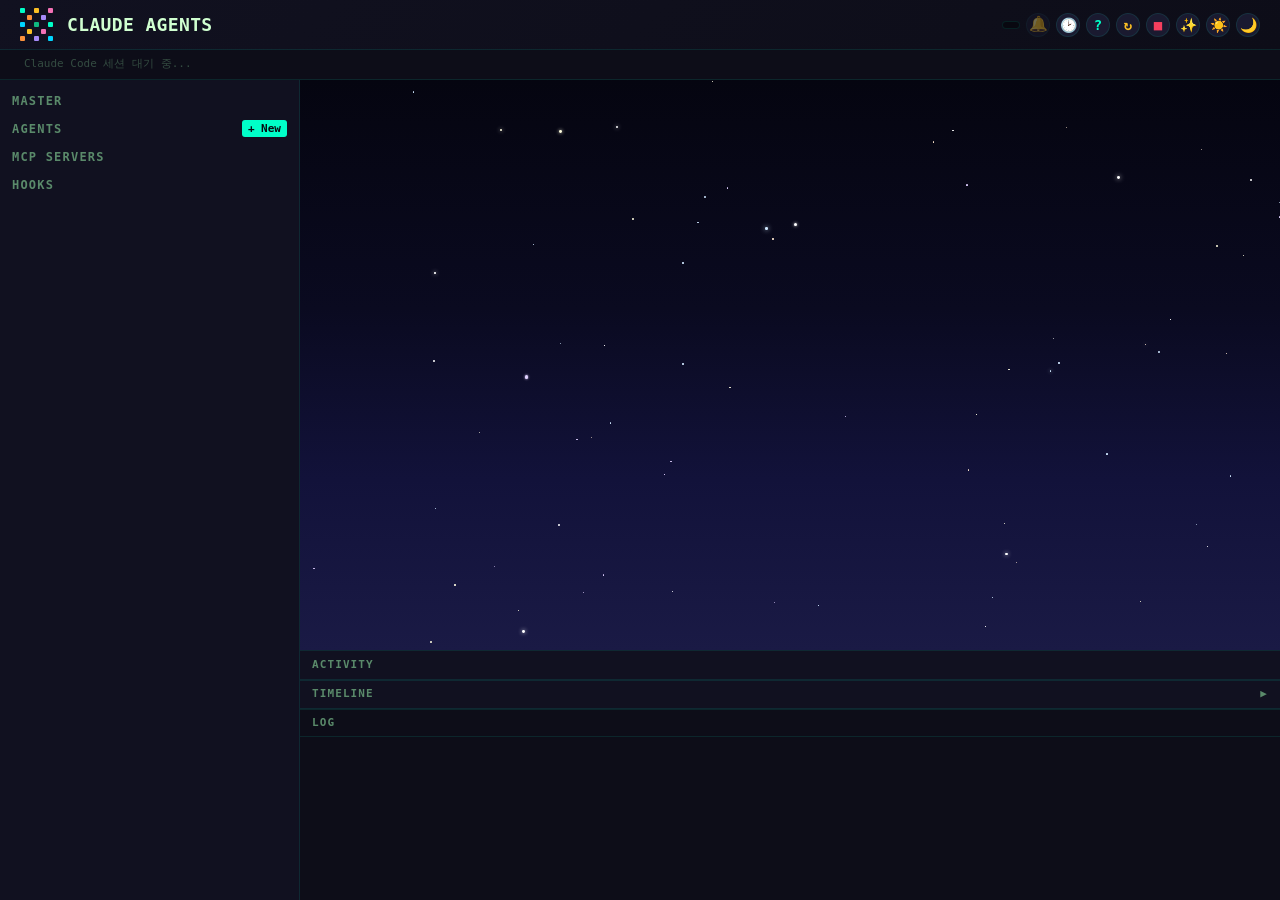
==== commit 0bd15dd7: "fix: ESC 중단 시 에이전트 working 상태 잔류 버그 수정 thinking_end 시 working 에이전트를 강제 done 처리하여 스피너/탭이 정리되지 않는 문제 해" ====
--- a/index.html
+++ b/index.html
@@ -1710,8 +1710,15 @@
         renderAll();
         return;
       }
-      // 에이전트 working 중이면 thinking → working 전환
-      if(s){s._masterSt='working';s._masterTask='조율 중...'}
+      // ESC 중단: 에이전트 working 중이지만 thinking_end → working 에이전트 강제 정리
+      Object.keys(liveInstances).forEach(function(k){
+        if(liveInstances[k].sessionPid===sp&&liveInstances[k].st==='working'){
+          liveInstances[k].st='done';liveInstances[k].task='중단됨';liveInstances[k].prog=100;
+        }
+      });
+      var doneMsg='Q'+tc+' 완료'+(sec>0?' ('+sec+'s)':'');
+      addLog({name:'Master',color:'#fbbf24'},'── '+doneMsg+' (중단) ──','ok',sp,sn);
+      if(s){s._masterSt='done';s._masterTask=doneMsg}
       renderAll();return;
     }
     if(evt==='tool_use'){
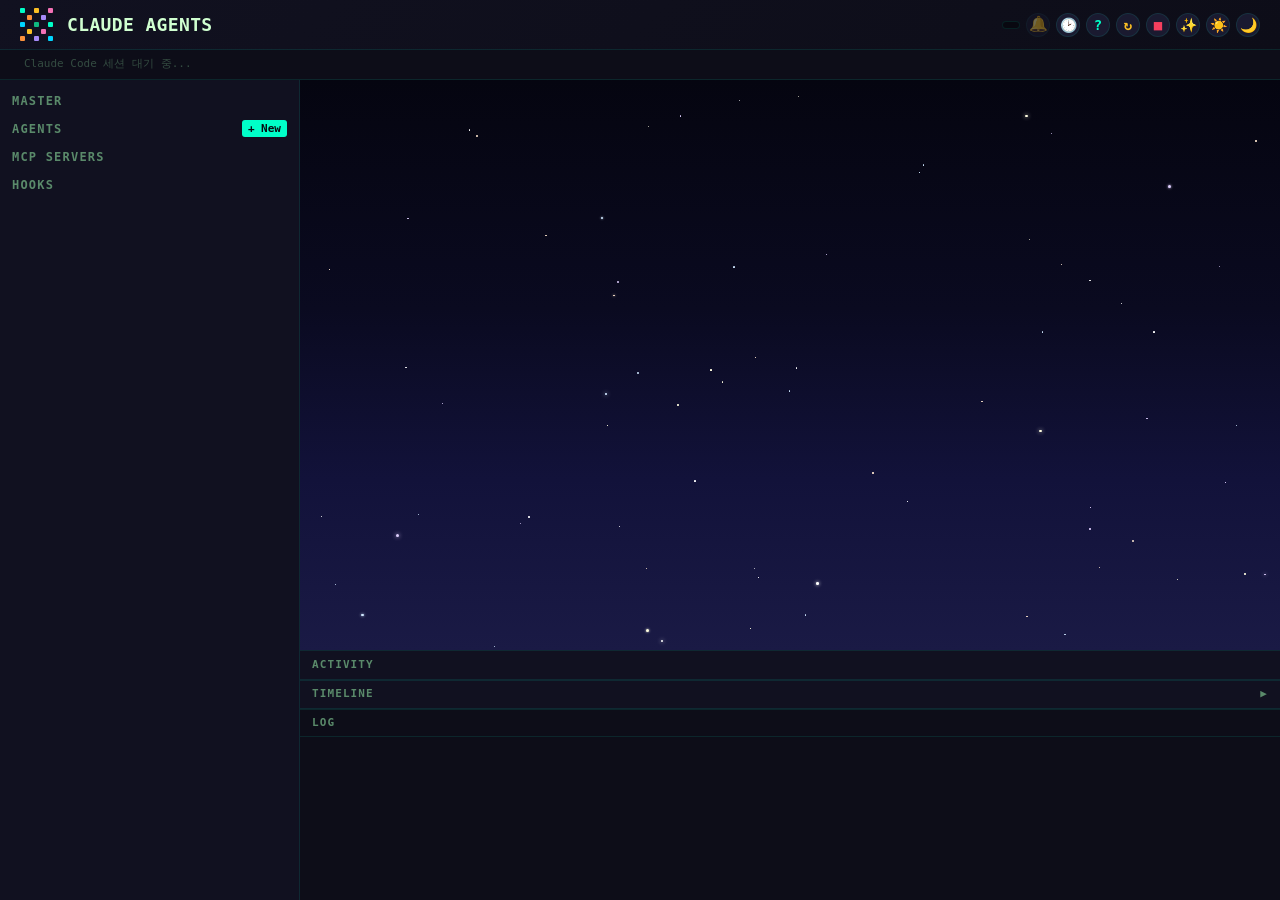
==== commit 224c2357: "fix: 세션 종료 시 히스토리 패널 자동 갱신 히스토리 패널이 열린 상태에서 세션이 종료되면 1초 후 자동으로 fetchHistory() 호출" ====
--- a/index.html
+++ b/index.html
@@ -1642,6 +1642,8 @@
       // 탭에 closing 애니메이션 (10초 카운트다운 바)
       var closingTab=document.querySelector('.sess-tab[data-session="'+stoppedPid+'"]');
       if(closingTab){closingTab.classList.add('closing');var spinEl=closingTab.querySelector('.sess-spinner');if(spinEl)spinEl.remove()}
+      // 히스토리 패널 열려있으면 갱신 (서버 저장 완료 대기 후)
+      setTimeout(function(){if(document.getElementById('histOverlay').classList.contains('show'))fetchHistory()},1000);
       // 10초 후 자동 제거
       if(stoppedPid)(function(pid){setTimeout(function(){
         if(sessions[pid]&&sessions[pid].alive===false&&currentSession!==pid){
@@ -1653,7 +1655,8 @@
       },10000)})(stoppedPid);
       return;
     }
-    if(evt==='session_removed'){removeSession(data.session_pid);addLog(null,'\uC138\uC158 \uC81C\uAC70: '+(data.session_name||data.session_pid),'err',data.session_pid,data.session_name);return}
+    if(evt==='session_removed'){removeSession(data.session_pid);addLog(null,'\uC138\uC158 \uC81C\uAC70: '+(data.session_name||data.session_pid),'err',data.session_pid,data.session_name);
+      setTimeout(function(){if(document.getElementById('histOverlay').classList.contains('show'))fetchHistory()},1000);return}
     if(evt==='server_shutdown'){
       // 모든 세션을 종료 상태로
       Object.keys(sessions).forEach(function(pid){sessions[pid].alive=false});
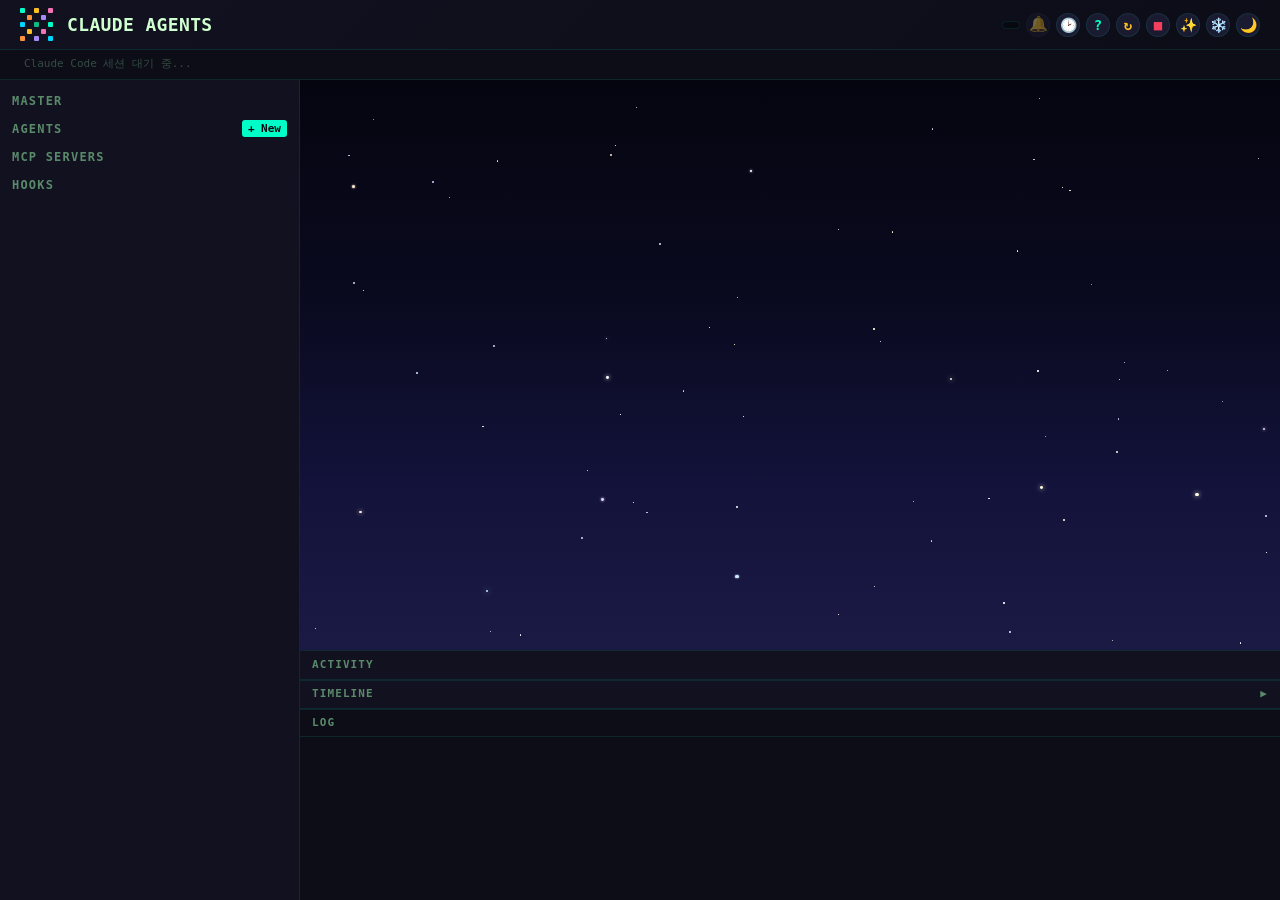
==== commit 71a30a33: "feat: 세션 히스토리 프롬프트 저장 + 검색 + /rename 자동 동기화 주요 변경 - 프롬프트 원문 저장 (UserPromptSubmit 훅) - JSONL transcri" ====
--- a/index.html
+++ b/index.html
@@ -98,6 +98,22 @@
     .hist-tag{font-size:.4rem;padding:1px 5px;border-radius:3px;font-family:monospace}
     .hist-tag.agent{background:rgba(0,255,200,.08);color:var(--accent)}
     .hist-tag.tool{background:rgba(167,139,250,.08);color:var(--accent2)}
+    .hist-tools{display:flex;align-items:center;gap:10px}
+    .hist-privacy{display:flex;align-items:center;gap:4px;font-size:.5rem;font-family:monospace;color:var(--text-secondary);cursor:pointer;user-select:none}
+    .hist-privacy input{cursor:pointer}
+    .hist-search{padding:10px 18px;border-bottom:1px solid var(--border);display:flex;gap:8px;align-items:center}
+    .hist-search input[type=text]{flex:1;background:var(--bg);border:1px solid var(--border);border-radius:4px;color:var(--text);font-family:monospace;font-size:.55rem;padding:6px 10px;outline:none}
+    .hist-search input[type=text]:focus{border-color:var(--accent)}
+    .hist-search select{background:var(--bg);border:1px solid var(--border);border-radius:4px;color:var(--text);font-family:monospace;font-size:.5rem;padding:5px 6px;outline:none;cursor:pointer}
+    .hist-search select:focus{border-color:var(--accent)}
+    .hist-turn{margin-top:6px;padding:6px 8px;background:rgba(0,255,200,.03);border-left:2px solid var(--accent);border-radius:3px}
+    .hist-turn-q{font-size:.55rem;font-family:monospace;color:var(--text);font-weight:600;display:flex;gap:6px;align-items:flex-start}
+    .hist-turn-q .hqnum{color:var(--accent);flex-shrink:0}
+    .hist-turn-q .hqtime{color:var(--text-secondary);font-size:.45rem;margin-left:auto;flex-shrink:0}
+    .hist-turn-prompt{white-space:pre-wrap;word-break:break-word;flex:1;min-width:0}
+    .hist-turn-sum{margin-top:3px;font-size:.5rem;font-family:monospace;color:var(--text-secondary);white-space:pre-wrap;word-break:break-word;padding-left:14px;border-left:1px dashed var(--border);margin-left:2px}
+    .hist-turn-meta{margin-top:3px;font-size:.4rem;font-family:monospace;color:var(--text-secondary);opacity:.7}
+    mark.hist-hl{background:rgba(251,191,36,.35);color:var(--text);padding:0 1px;border-radius:2px}
 
     .help-overlay{position:fixed;inset:0;background:rgba(0,0,0,.6);z-index:150;display:none;align-items:center;justify-content:center;backdrop-filter:blur(4px)}
     .help-overlay.show{display:flex}
@@ -520,7 +536,25 @@
     <div class="hist-modal">
       <div class="hist-header">
         <h2>&#128337; 세션 히스토리</h2>
-        <button onclick="toggleHistory()">&times;</button>
+        <div class="hist-tools">
+          <label class="hist-privacy" title="프롬프트 기록 on/off">
+            <input type="checkbox" id="histPrivacy" onchange="togglePrivacy(this.checked)">
+            <span>🔒 기록 안 함</span>
+          </label>
+          <button onclick="toggleHistory()">&times;</button>
+        </div>
+      </div>
+      <div class="hist-search">
+        <input type="text" id="histSearchQ" placeholder="🔍 프롬프트/파일명/세션명 검색..." oninput="scheduleHistSearch()">
+        <select id="histSearchDays" onchange="fetchHistory()">
+          <option value="0">전체 기간</option>
+          <option value="1">오늘</option>
+          <option value="3">최근 3일</option>
+          <option value="7">최근 7일</option>
+        </select>
+        <select id="histSearchAgent" onchange="fetchHistory()">
+          <option value="">모든 에이전트</option>
+        </select>
       </div>
       <div class="hist-body">
         <div class="hist-list" id="histList">
@@ -712,7 +746,6 @@
       _masterTask: prev._masterTask || '',
       _turnCount: prev._turnCount || 0,
       _thinkStart: prev._thinkStart || null,
-      _thinkHistory: prev._thinkHistory || [],
       _lastDoneTime: prev._lastDoneTime || null,
       _completed: false,
     };
@@ -1190,40 +1223,16 @@
   function renderTimeline(){
     var box=document.getElementById('timelineBody');if(!box)return;box.innerHTML='';
     var instances=getLiveInstances();
-    // Master thinking 구간 수집 (세션별)
-    var curSess=currentSession&&sessions[currentSession]?sessions[currentSession]:null;
-    var masterEntries=curSess?curSess._thinkHistory||[]:[];
-    var curThinkStart=curSess?curSess._thinkStart:null;
-    if(curThinkStart) masterEntries=masterEntries.concat([{start:curThinkStart,end:null}]);
-    if(instances.length===0&&masterEntries.length===0){box.innerHTML='<div class="tl-empty">\uD65C\uB3D9 \uC5C6\uC74C</div>';return}
+    // 타임라인은 에이전트 활동만 표시 (Master는 액티비티 패널에서 확인)
+    if(instances.length===0){box.innerHTML='<div class="tl-empty">\uC5D0\uC774\uC804\uD2B8 \uD65C\uB3D9 \uC5C6\uC74C</div>';return}
     // 시간 범위 계산
     var minStart=Infinity,maxEnd=0,now=Date.now();
-    masterEntries.forEach(function(m){if(m.start<minStart)minStart=m.start;var end=m.end||now;if(end>maxEnd)maxEnd=end});
     instances.forEach(function(inst){
       if(inst.startTime<minStart)minStart=inst.startTime;
       var end=inst.doneTime||now;
       if(end>maxEnd)maxEnd=end;
     });
     var totalMs=Math.max(maxEnd-minStart,1000);
-    // Master 바 렌더링
-    if(masterEntries.length>0){
-      var row=document.createElement('div');row.className='tl-row';
-      var lbl=document.createElement('span');lbl.className='tl-label';lbl.style.color='#c084fc';lbl.textContent='Master';
-      var track=document.createElement('div');track.className='tl-track';var lastSec=0;
-      masterEntries.forEach(function(m){
-        var bar=document.createElement('div');bar.className='tl-bar'+(m.end?'':' working');
-        var startPct=((m.start-minStart)/totalMs)*100;
-        var endTime=m.end||now;
-        var widthPct=((endTime-m.start)/totalMs)*100;
-        bar.style.left=startPct+'%';bar.style.width=Math.max(widthPct,1)+'%';bar.style.background='#c084fc';
-        var sec=Math.round((endTime-m.start)/1000);
-        bar.title='Master '+sec+'s';
-        track.appendChild(bar);
-        lastSec=sec;
-      });
-      var timeLabel=document.createElement('span');timeLabel.className='tl-bar-label';timeLabel.textContent=lastSec+'s';
-      row.appendChild(lbl);row.appendChild(track);row.appendChild(timeLabel);box.appendChild(row);
-    }
     // 각 에이전트 바 렌더링
     instances.forEach(function(inst){
       var ai=getAgentInfo(inst.agentId);var name=ai?ai.name:inst.agentId;
@@ -1448,23 +1457,95 @@
   function toggleHelp(){document.getElementById('helpOverlay').classList.toggle('show')}
 
   // === Session History ===
+  var _histSearchTimer=null;
+  var _histCurrentQ='';
+  var _histFetchSeq=0; // 응답 순서 가드 (stale 결과 무시)
+  var _histAgentCache={}; // 에이전트 옵션 누적 캐시 (필터 전환 시 사라지지 않도록)
   function toggleHistory(){
     var el=document.getElementById('histOverlay');
     var isOpen=el.classList.toggle('show');
-    if(isOpen)fetchHistory();
+    if(isOpen){fetchHistory();fetchPrivacy();}
+  }
+  function scheduleHistSearch(){
+    if(_histSearchTimer)clearTimeout(_histSearchTimer);
+    _histSearchTimer=setTimeout(fetchHistory,300);
   }
 
   function fetchHistory(){
-    fetch(API+'/api/history').then(function(r){return r.json()}).then(function(data){
-      renderHistory(data);
+    var q=document.getElementById('histSearchQ').value.trim();
+    var days=document.getElementById('histSearchDays').value;
+    var agent=document.getElementById('histSearchAgent').value;
+    _histCurrentQ=q;
+    var mySeq=++_histFetchSeq;
+    var params=new URLSearchParams();
+    if(q)params.set('q',q);
+    if(days&&days!=='0')params.set('days',days);
+    if(agent)params.set('agent',agent);
+    var url=API+'/api/history'+(params.toString()?'?'+params.toString():'');
+    fetch(url).then(function(r){return r.json()}).then(function(resp){
+      if(mySeq!==_histFetchSeq)return; // stale 응답 무시
+      // 응답 포맷: { items: [...], partial: bool }
+      var items=Array.isArray(resp)?resp:(resp.items||[]);
+      var partial=!Array.isArray(resp)&&resp.partial===true;
+      renderHistory(items,partial);
+      updateAgentFilterOptions(items);
     }).catch(function(){
+      if(mySeq!==_histFetchSeq)return;
       document.getElementById('histList').innerHTML='<div class="hist-empty">서버 연결 실패</div>';
     });
   }
 
-  function renderHistory(list){
+  function updateAgentFilterOptions(list){
+    // 결과에 등장한 에이전트 타입을 캐시에 누적 (필터 적용 시에도 사라지지 않음)
+    (list||[]).forEach(function(s){Object.keys(s.agents||{}).forEach(function(a){_histAgentCache[a]=true})});
+    var sel=document.getElementById('histSearchAgent');
+    var current=sel.value;
+    var names=Object.keys(_histAgentCache).sort();
+    var html='<option value="">모든 에이전트</option>';
+    names.forEach(function(n){html+='<option value="'+esc(n)+'"'+(n===current?' selected':'')+'>'+esc(n)+'</option>'});
+    sel.innerHTML=html;
+  }
+
+  function fetchPrivacy(){
+    fetch(API+'/api/privacy').then(function(r){return r.json()}).then(function(d){
+      document.getElementById('histPrivacy').checked=!!d.enabled;
+    }).catch(function(){});
+  }
+  function togglePrivacy(on){
+    if(on){
+      // ON 시 디스크 정리 여부 묻기
+      var ok=confirm('프롬프트 기록을 끕니다.\n\n이미 저장된 히스토리의 프롬프트와 응답 요약도 함께 삭제할까요?\n\n[확인] 디스크 정리 + 이후 기록 안 함\n[취소] 이후 기록만 안 함 (기존 데이터 유지)');
+      fetch(API+'/api/privacy',{method:'POST',headers:{'Content-Type':'application/json'},body:JSON.stringify({enabled:true,scrubDisk:ok})})
+        .then(function(r){return r.json()})
+        .then(function(d){
+          toast('프롬프트 기록 OFF'+(d.scrubbed>0?' ('+d.scrubbed+'개 정리)':''));
+          if(document.getElementById('histOverlay').classList.contains('show'))fetchHistory();
+        })
+        .catch(function(){toast('변경 실패','err')});
+    }else{
+      fetch(API+'/api/privacy',{method:'POST',headers:{'Content-Type':'application/json'},body:JSON.stringify({enabled:false})})
+        .then(function(r){return r.json()})
+        .then(function(d){toast('프롬프트 기록 ON')})
+        .catch(function(){toast('변경 실패','err')});
+    }
+  }
+
+  function highlight(text,q){
+    if(!q||!text)return esc(text||'');
+    // 검색어도 esc해서 HTML escape된 본문(예: &lt;div&gt;)과 매칭되도록
+    var safeText=esc(text);
+    var safeQ=esc(q);
+    try{
+      var re=new RegExp('('+safeQ.replace(/[.*+?^${}()|[\]\\]/g,'\\$&')+')','gi');
+      return safeText.replace(re,'<mark class="hist-hl">$1</mark>');
+    }catch(e){return safeText}
+  }
+
+  function renderHistory(list,partial){
     var el=document.getElementById('histList');
-    if(!list||list.length===0){el.innerHTML='<div class="hist-empty">히스토리가 없습니다<br>세션이 종료되면 여기에 기록됩니다</div>';return}
+    if(!list||list.length===0){el.innerHTML='<div class="hist-empty">'+(_histCurrentQ?'검색 결과가 없습니다':'히스토리가 없습니다<br>세션이 종료되면 여기에 기록됩니다')+'</div>';return}
+    var q=_histCurrentQ;
+    var partialHtml=partial?'<div class="hist-empty" style="opacity:.7;padding:8px">⚠ 일부만 표시됨 (5초 timeout)</div>':'';
 
     var html='';
     list.forEach(function(s){
@@ -1485,24 +1566,28 @@
       // 상세 (펼침)
       var detHtml='';
 
+      // 질문 목록 (turns)
+      if(s.turns&&s.turns.length>0){
+        s.turns.forEach(function(t){
+          var turnMeta='';
+          var agentNames=Object.keys(t.agents||{});
+          if(agentNames.length>0) turnMeta+=agentNames.map(function(a){return esc(a)+'×'+t.agents[a]}).join(' · ');
+          var toolNames=Object.keys(t.tools||{});
+          if(toolNames.length>0){if(turnMeta)turnMeta+=' · ';turnMeta+=toolNames.map(function(tn){return esc(tn)+' '+t.tools[tn]}).join(' · ')}
+          if(t.sec>0){if(turnMeta)turnMeta+=' · ';turnMeta+=t.sec+'초'}
+          detHtml+='<div class="hist-turn">'
+            +'<div class="hist-turn-q"><span class="hqnum">Q'+t.q+'</span><span class="hist-turn-prompt">'+(t.prompt?highlight(t.prompt,q):'<span style="color:var(--text-secondary);opacity:.6">(기록 안 됨)</span>')+'</span></div>'
+            +(t.summary?'<div class="hist-turn-sum">'+highlight(t.summary,q)+'</div>':'')
+            +(turnMeta?'<div class="hist-turn-meta">'+turnMeta+'</div>':'')
+            +'</div>';
+        });
+      }
+
       // 응답 시간
       if(s.avgResponseSec>0){
         detHtml+='<div class="hist-ev"><span class="hist-ev-time"></span><span class="hist-ev-type thinking">응답</span><span class="hist-ev-detail">평균 '+(s.avgResponseSec||0)+'초';
         if(s.longestQuestion){detHtml+=' · 최대 Q'+(s.longestQuestion.q||0)+' ('+(s.longestQuestion.sec||0)+'초)'}
         detHtml+='</span></div>';
-      }
-
-      // 에이전트
-      agentKeys.forEach(function(a){
-        var info=s.agents[a];
-        detHtml+='<div class="hist-ev"><span class="hist-ev-time"></span><span class="hist-ev-type agent">에이전트</span><span class="hist-ev-detail">'+esc(a)+' — '+info.count+'회'+(info.avgSec>0?' · 평균 '+info.avgSec+'초':'')+'</span></div>';
-      });
-
-      // 도구
-      var allTools=Object.keys(s.tools||{}).sort(function(a,b){return s.tools[b]-s.tools[a]});
-      if(allTools.length>0){
-        var toolSummary=allTools.map(function(k){return esc(k)+' '+s.tools[k]}).join(' · ');
-        detHtml+='<div class="hist-ev"><span class="hist-ev-time"></span><span class="hist-ev-type tool">도구</span><span class="hist-ev-detail">'+toolSummary+'</span></div>';
       }
 
       // 파일
@@ -1511,13 +1596,13 @@
         fileKeys.forEach(function(f,i){
           var info=s.files[f];var short=f.split('/').slice(-2).join('/');
           var ops=[];if(info.edit>0)ops.push('Edit '+info.edit);if(info.read>0)ops.push('Read '+info.read);
-          detHtml+='<div class="hist-ev"><span class="hist-ev-time"></span><span class="hist-ev-type" style="background:rgba(251,191,36,.1);color:#fbbf24">'+(i===0?'파일':'')+'</span><span class="hist-ev-detail">'+esc(short)+' <span style="color:var(--text-secondary)">'+ops.join(' · ')+'</span></span></div>';
+          detHtml+='<div class="hist-ev"><span class="hist-ev-time"></span><span class="hist-ev-type" style="background:rgba(251,191,36,.1);color:#fbbf24">'+(i===0?'파일':'')+'</span><span class="hist-ev-detail">'+highlight(short,q)+' <span style="color:var(--text-secondary)">'+ops.join(' · ')+'</span></span></div>';
         });
       }
 
       html+='<div class="hist-item" onclick="this.classList.toggle(\'expanded\')">'
         +'<div class="hist-row">'
-        +'<span class="hist-name">'+esc(s.name||'Session')+'</span>'
+        +'<span class="hist-name">'+highlight(s.name||'Session',q)+'</span>'
         +'<span class="hist-meta"><span>질문 <strong>'+(s.questions||0)+'</strong></span>'+(s.avgResponseSec>0?'<span>평균 <strong>'+(s.avgResponseSec||0)+'</strong>초</span>':'')+(duration?'<span>세션 <strong>'+esc(duration)+'</strong></span>':'')+'</span>'
         +'</div>'
         +'<div class="hist-time">'+dateStr+' '+timeStr+(end?' ~ '+String(end.getHours()).padStart(2,'0')+':'+String(end.getMinutes()).padStart(2,'0'):'')+'</div>'
@@ -1525,7 +1610,7 @@
         +'<div class="hist-events">'+detHtml+'</div>'
         +'</div>';
     });
-    el.innerHTML=html;
+    el.innerHTML=partialHtml+html;
   }
   var restartConfirmTimer=null;
   function restartServer(){
@@ -1634,7 +1719,19 @@
     if(evt==='connected')return;
     updateDailyStatFromEvent(data);
     if(evt==='session_registered'){if(data.session)registerSession(data.session);addLog(null,'\uC138\uC158: '+(data.session?data.session.name:''),'ok',data.session?data.session.pid:'',data.session?data.session.name:'');return}
-    if(evt==='session_renamed'){if(sessions[data.session_pid]){sessions[data.session_pid].name=data.session_name;renderSessionTabs()}return}
+    if(evt==='session_renamed'){
+      if(sessions[sp]){
+        sessions[sp].name=data.session_name||sn;
+        _tabsBuilt=''; // 캐시 무효화 → 탭 DOM 재구성
+        renderSessionTabs();
+        // 로그 필터 라벨도 갱신
+        if(currentSession===sp){
+          var lblEl=document.getElementById('logFilterLabel');
+          if(lblEl)lblEl.textContent=' ['+sessions[sp].name+']';
+        }
+      }
+      return;
+    }
     if(evt==='session_stopped'){
       var stoppedPid=data.session_pid;
       if(sessions[stoppedPid]){sessions[stoppedPid].alive=false;renderAll()}
@@ -1674,7 +1771,7 @@
       if(sp&&sessions[sp]){
         sessions[sp]._turnCount=(sessions[sp]._turnCount||0)+1;
         sessions[sp]._masterSt='thinking';sessions[sp]._masterTask='생각 중...';
-        sessions[sp]._thinkStart=Date.now();sessions[sp]._thinkHistory=[];
+        sessions[sp]._thinkStart=Date.now();
         delete sessions[sp]._completed;
       }
       var tc=sp&&sessions[sp]?sessions[sp]._turnCount:0;
@@ -1690,12 +1787,7 @@
       var anyWorking=Object.values(liveInstances).some(function(i){return i.sessionPid===sp&&i.st==='working'});
       var sec=Math.round((Date.now()-s._thinkStart)/1000);
       var tc=s._turnCount||0;
-      // 세션별 히스토리 저장
-      if(s&&s._thinkStart){
-        if(!s._thinkHistory)s._thinkHistory=[];
-        s._thinkHistory.push({start:s._thinkStart,end:Date.now()});
-        s._thinkStart=null;
-      }
+      s._thinkStart=null;
       if(!anyWorking){
         var doneMsg='Q'+tc+' 완료'+(sec>0?' ('+sec+'s)':'');
         addLog({name:'Master',color:'#fbbf24'},'── '+doneMsg+' ──','ok',sp,sn);
@@ -1740,10 +1832,6 @@
       } else if(sp&&sessions[sp]&&sessions[sp]._masterSt==='thinking'){
         sessions[sp]._masterTask=tn;renderAll();
       }
-      return;
-    }
-    if(evt==='session_renamed'){
-      if(sessions[sp]){sessions[sp].name=sn||data.session_name;_tabsBuilt='';renderSessionTabs()}
       return;
     }
 
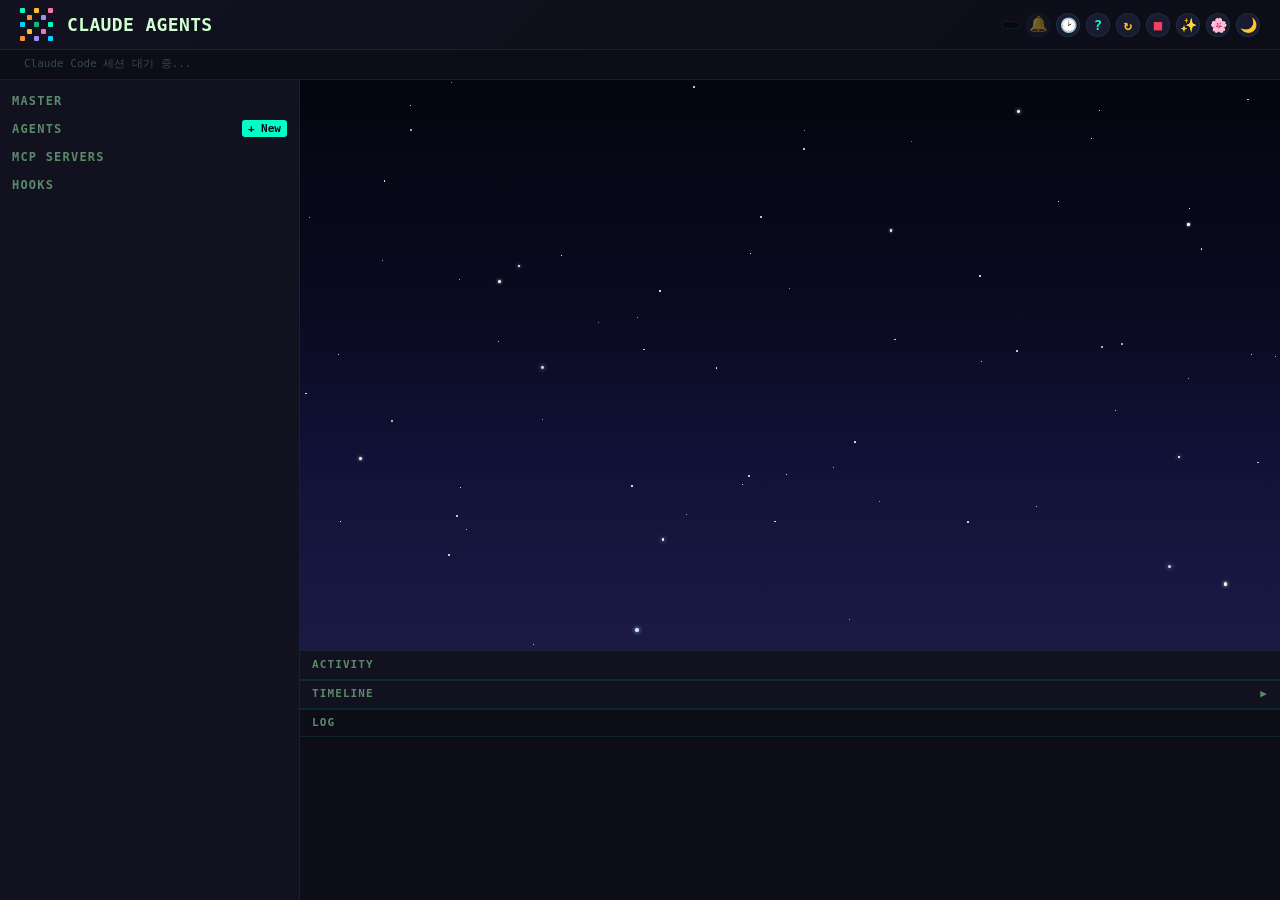
==== commit 8c6524fc: "refactor: 인라인 CSS를 css/styles.css로 분리 - index.html의 <style> 블록(440줄) → css/styles.css로 이동 - <link re" ====
--- a/index.html
+++ b/index.html
@@ -4,448 +4,7 @@
   <meta charset="UTF-8">
   <meta name="viewport" content="width=device-width, initial-scale=1.0">
   <title>Claude Agent Orchestrator</title>
-  <style>
-    *,*::before,*::after{box-sizing:border-box;margin:0;padding:0}
-
-    html.theme-dark{
-      --bg:#080810;--surface:#111120;--surface-hover:#1a1a30;--surface-alt:#0d0d18;
-      --border:rgba(0,255,200,.1);--text:#d0ffd0;--text-secondary:#5a8a6a;
-      --accent:#00ffc8;--accent2:#a78bfa;--positive:#10b981;--negative:#f43f5e;--warning:#fbbf24;
-      --glow:rgba(0,255,200,.25);--code-bg:#0a0a14;
-    }
-    html.theme-light{
-      --bg:#eef2ee;--surface:#fff;--surface-hover:#e0ece0;--surface-alt:#f4f8f4;
-      --border:rgba(0,80,60,.15);--text:#102010;--text-secondary:#4a7a5a;
-      --accent:#008866;--accent2:#7c3aed;--positive:#059669;--negative:#e11d48;--warning:#d97706;
-      --glow:rgba(0,136,102,.2);--code-bg:#f0f4f0;
-    }
-
-    html{font-size:125%}
-    body{font-family:'Noto Sans KR',system-ui,monospace;background:var(--bg);color:var(--text);line-height:1.5;height:100vh;overflow:hidden;transition:background .3s,color .3s}
-    body::before{content:'';position:fixed;inset:0;z-index:0;pointer-events:none;background-image:radial-gradient(var(--border) 1px,transparent 1px);background-size:20px 20px}
-
-    /* === Layout === */
-    .app{position:relative;z-index:1;display:grid;grid-template-columns:300px 1fr;grid-template-rows:auto auto 1fr;height:100vh}
-
-    /* Header */
-    .header{grid-column:1/-1;grid-row:1;display:flex;align-items:center;gap:14px;padding:8px 20px;background:linear-gradient(135deg,var(--surface) 0%,var(--surface-alt) 100%);border-bottom:1px solid var(--border);min-width:0}
-    .logo{display:grid;grid-template-columns:repeat(5,5px);grid-template-rows:repeat(5,5px);gap:2px}
-    .logo i{border-radius:1px}
-    .header h1{font-size:.9rem;font-weight:700;letter-spacing:.02em;font-family:monospace;white-space:nowrap}
-    .header small{font-size:.65rem;color:var(--text-secondary);font-family:monospace}
-    .header-right{margin-left:auto;display:flex;align-items:center;gap:6px;flex-shrink:0;flex-wrap:wrap;justify-content:flex-end}
-    .header-stat{font-size:.6rem;font-family:monospace;color:var(--text-secondary);display:flex;align-items:center;gap:4px;white-space:nowrap}
-    .header-stat strong{color:var(--accent)}
-    .daily-stat{position:relative;font-size:.6rem;font-family:monospace;color:var(--text);cursor:default;padding:3px 8px;border-radius:4px;border:1px solid var(--border);background:var(--bg)}
-    .daily-stat:hover{border-color:var(--accent);box-shadow:0 0 6px var(--glow)}
-    .daily-stat strong{color:var(--accent)}
-    .daily-dropdown{display:none;position:absolute;top:100%;right:0;margin-top:6px;background:var(--surface);border:1px solid var(--border);border-radius:8px;padding:10px 14px;min-width:200px;box-shadow:0 8px 24px rgba(0,0,0,.4);z-index:50}
-    .daily-stat:hover .daily-dropdown{display:block}
-    .daily-title{font-size:.6rem;font-weight:600;color:var(--text);margin-bottom:8px;font-family:-apple-system,'Apple SD Gothic Neo',sans-serif}
-    .daily-section{font-size:.55rem;font-weight:600;color:var(--text);margin-top:8px;margin-bottom:3px}
-    .daily-row{display:flex;justify-content:space-between;font-size:.5rem;color:var(--text-secondary);padding:1px 0}
-    .daily-row span:last-child{color:var(--accent);font-weight:600}
-    .daily-row.sub{padding-left:10px}
-    .daily-row.sub::before{content:'├';color:var(--border);margin-right:4px}
-    .daily-row.sub.last::before{content:'└'}
-    .theme-btn{background:var(--surface-hover);border:1px solid var(--border);color:var(--text);border-radius:50%;width:24px;height:24px;cursor:pointer;font-size:.7rem;display:flex;align-items:center;justify-content:center;padding:0}
-    .theme-btn:hover{border-color:var(--accent)}
-    /* 빠른 tooltip */
-    [data-tip]{position:relative}
-    [data-tip]::after{content:attr(data-tip);position:absolute;top:calc(100% + 6px);left:50%;transform:translateX(-50%);background:var(--surface);color:var(--text);font-size:.5rem;font-family:monospace;padding:2px 6px;border-radius:3px;border:1px solid var(--border);white-space:nowrap;pointer-events:none;opacity:0;transition:opacity .1s;z-index:60;box-shadow:0 2px 8px rgba(0,0,0,.3)}
-    [data-tip]:hover::after{opacity:1}
-    .help-btn,.stop-btn,.notif-btn{background:var(--surface-hover);border:1px solid var(--border);border-radius:50%;width:24px;height:24px;cursor:pointer;font-size:.7rem;font-family:monospace;font-weight:700;display:flex;align-items:center;justify-content:center;line-height:1}
-    .notif-btn{color:var(--text-secondary);font-size:.75rem;transition:all .2s;opacity:.4}
-    .notif-btn:hover{border-color:var(--accent);box-shadow:0 0 8px var(--glow);opacity:.7}
-    .notif-btn.on{color:var(--accent);border-color:var(--accent);box-shadow:0 0 6px var(--glow);opacity:1;background:rgba(0,255,200,.1)}
-    .help-btn{color:var(--accent)}
-    .help-btn:hover{border-color:var(--accent);box-shadow:0 0 8px var(--glow)}
-    .stop-btn{color:var(--negative)}
-    .stop-btn:hover{border-color:var(--negative);box-shadow:0 0 8px rgba(244,63,94,.3)}
-    .stop-btn.confirm{border-radius:6px;width:auto;padding:3px 10px;background:var(--negative);color:#fff;border-color:var(--negative);animation:pulse .8s ease-in-out infinite}
-    .restart-btn{color:var(--warning)}
-    .restart-btn:hover{border-color:var(--warning);box-shadow:0 0 8px rgba(251,191,36,.3)}
-    .restart-btn.confirm{border-radius:6px;width:auto;padding:3px 10px;background:var(--warning);color:#080810;border-color:var(--warning);animation:pulse .8s ease-in-out infinite}
-    /* History Panel */
-    .hist-overlay{position:fixed;inset:0;background:rgba(0,0,0,.6);z-index:150;display:none;align-items:center;justify-content:center;backdrop-filter:blur(4px)}
-    .hist-overlay.show{display:flex}
-    .hist-modal{background:var(--surface);border:1px solid var(--border);border-radius:12px;width:680px;max-width:92vw;max-height:85vh;overflow:hidden;box-shadow:0 20px 60px rgba(0,0,0,.5);display:flex;flex-direction:column}
-    .hist-header{padding:14px 18px;border-bottom:1px solid var(--border);display:flex;align-items:center;justify-content:space-between}
-    .hist-header h2{font-size:.8rem;font-weight:700;font-family:monospace;display:flex;align-items:center;gap:6px}
-    .hist-header button{background:none;border:none;color:var(--text-secondary);cursor:pointer;font-size:1rem;padding:2px 6px;border-radius:4px}
-    .hist-header button:hover{color:var(--negative)}
-    .hist-body{flex:1;overflow-y:auto;scrollbar-width:thin}
-    .hist-list{padding:8px}
-    .hist-item{background:var(--bg);border:1px solid var(--border);border-radius:6px;padding:10px 12px;margin-bottom:6px;cursor:pointer;transition:all .15s}
-    .hist-item:hover{border-color:var(--accent);box-shadow:0 0 8px var(--glow)}
-    .hist-item.expanded{border-color:var(--accent)}
-    .hist-row{display:flex;align-items:center;gap:10px}
-    .hist-name{font-size:.65rem;font-weight:600;font-family:monospace;flex:1;min-width:0;overflow:hidden;text-overflow:ellipsis;white-space:nowrap}
-    .hist-meta{font-size:.5rem;font-family:monospace;color:var(--text-secondary);display:flex;gap:8px;flex-shrink:0}
-    .hist-meta strong{color:var(--accent)}
-    .hist-time{font-size:.45rem;font-family:monospace;color:var(--text-secondary);margin-top:2px}
-    .hist-events{margin-top:8px;border-top:1px solid var(--border);padding-top:6px;display:none;max-height:250px;overflow-y:auto;scrollbar-width:thin}
-    .hist-item.expanded .hist-events{display:block}
-    .hist-ev{display:flex;align-items:center;gap:6px;padding:2px 0;font-size:.5rem;font-family:monospace;color:var(--text-secondary)}
-    .hist-ev-time{color:var(--text-secondary);flex-shrink:0;width:55px}
-    .hist-ev-type{padding:1px 4px;border-radius:2px;font-weight:600;flex-shrink:0}
-    .hist-ev-type.thinking{background:rgba(251,191,36,.12);color:#fbbf24}
-    .hist-ev-type.agent{background:rgba(0,255,200,.1);color:var(--accent)}
-    .hist-ev-type.tool{background:rgba(167,139,250,.1);color:var(--accent2)}
-    .hist-ev-detail{flex:1;overflow:hidden;text-overflow:ellipsis;white-space:nowrap}
-    .hist-empty{text-align:center;padding:30px;font-size:.6rem;font-family:monospace;color:var(--text-secondary);opacity:.5}
-    .hist-summary{display:flex;gap:6px;margin-top:4px;flex-wrap:wrap}
-    .hist-tag{font-size:.4rem;padding:1px 5px;border-radius:3px;font-family:monospace}
-    .hist-tag.agent{background:rgba(0,255,200,.08);color:var(--accent)}
-    .hist-tag.tool{background:rgba(167,139,250,.08);color:var(--accent2)}
-    .hist-tools{display:flex;align-items:center;gap:10px}
-    .hist-privacy{display:flex;align-items:center;gap:4px;font-size:.5rem;font-family:monospace;color:var(--text-secondary);cursor:pointer;user-select:none}
-    .hist-privacy input{cursor:pointer}
-    .hist-search{padding:10px 18px;border-bottom:1px solid var(--border);display:flex;gap:8px;align-items:center}
-    .hist-search input[type=text]{flex:1;background:var(--bg);border:1px solid var(--border);border-radius:4px;color:var(--text);font-family:monospace;font-size:.55rem;padding:6px 10px;outline:none}
-    .hist-search input[type=text]:focus{border-color:var(--accent)}
-    .hist-search select{background:var(--bg);border:1px solid var(--border);border-radius:4px;color:var(--text);font-family:monospace;font-size:.5rem;padding:5px 6px;outline:none;cursor:pointer}
-    .hist-search select:focus{border-color:var(--accent)}
-    .hist-turn{margin-top:6px;padding:6px 8px;background:rgba(0,255,200,.03);border-left:2px solid var(--accent);border-radius:3px}
-    .hist-turn-q{font-size:.55rem;font-family:monospace;color:var(--text);font-weight:600;display:flex;gap:6px;align-items:flex-start}
-    .hist-turn-q .hqnum{color:var(--accent);flex-shrink:0}
-    .hist-turn-q .hqtime{color:var(--text-secondary);font-size:.45rem;margin-left:auto;flex-shrink:0}
-    .hist-turn-prompt{white-space:pre-wrap;word-break:break-word;flex:1;min-width:0}
-    .hist-turn-sum{margin-top:3px;font-size:.5rem;font-family:monospace;color:var(--text-secondary);white-space:pre-wrap;word-break:break-word;padding-left:14px;border-left:1px dashed var(--border);margin-left:2px}
-    .hist-turn-meta{margin-top:3px;font-size:.4rem;font-family:monospace;color:var(--text-secondary);opacity:.7}
-    mark.hist-hl{background:rgba(251,191,36,.35);color:var(--text);padding:0 1px;border-radius:2px}
-
-    .help-overlay{position:fixed;inset:0;background:rgba(0,0,0,.6);z-index:150;display:none;align-items:center;justify-content:center;backdrop-filter:blur(4px)}
-    .help-overlay.show{display:flex}
-    .help-modal{background:var(--surface);border:1px solid var(--border);border-radius:12px;width:520px;max-width:90vw;max-height:80vh;overflow-y:auto;box-shadow:0 20px 60px rgba(0,0,0,.5);padding:20px 24px}
-    .help-modal h2{font-size:.85rem;font-weight:700;font-family:monospace;margin-bottom:14px;display:flex;align-items:center;justify-content:space-between}
-    .help-modal h2 button{background:none;border:none;color:var(--text-secondary);cursor:pointer;font-size:1rem;padding:2px 6px;border-radius:4px}
-    .help-modal h2 button:hover{color:var(--negative)}
-    .help-section{margin-bottom:14px}
-    .help-section h3{font-size:.7rem;font-weight:600;font-family:monospace;color:var(--accent);margin-bottom:6px;padding-bottom:3px;border-bottom:1px solid var(--border)}
-    .help-cmd{display:flex;align-items:baseline;gap:8px;padding:3px 0;font-family:monospace;font-size:.6rem}
-    .help-cmd code{background:var(--bg);padding:2px 7px;border-radius:4px;color:var(--accent);font-weight:600;white-space:nowrap;border:1px solid var(--border);font-size:.6rem}
-    .help-cmd span{color:var(--text-secondary)}
-    .help-tip{font-size:.6rem;font-family:monospace;color:var(--text-secondary);padding:3px 0;line-height:1.6}
-    .help-tip strong{color:var(--text)}
-    .conn{display:flex;align-items:center;gap:4px;font-size:.55rem;font-family:monospace}
-    .conn-dot{width:5px;height:5px;border-radius:50%}
-    .conn-dot.ok{background:var(--positive);box-shadow:0 0 4px var(--positive)}
-    .conn-dot.err{background:var(--negative);box-shadow:0 0 4px var(--negative)}
-
-    /* Session Tabs */
-    .session-tabs{grid-column:1/-1;grid-row:2;display:flex;gap:0;padding:0 12px;background:var(--surface-alt);border-bottom:1px solid var(--border);overflow-x:auto;scrollbar-width:thin}
-    .session-tabs::-webkit-scrollbar{height:2px}
-    .session-tabs::-webkit-scrollbar-thumb{background:var(--border);border-radius:2px}
-    .sess-tab{padding:6px 12px;border:none;background:transparent;color:var(--text-secondary);font-family:monospace;font-size:.6rem;cursor:pointer;border-bottom:2px solid transparent;transition:all .15s;display:flex;align-items:center;gap:5px;white-space:nowrap;flex-shrink:0}
-    .sess-tab.active{color:var(--accent);border-bottom-color:var(--accent);background:rgba(0,255,200,.08);font-weight:600;box-shadow:inset 0 -4px 12px rgba(0,255,200,.06)}
-    .sess-tab:hover{color:var(--text);background:var(--surface-hover)}
-    .sess-dot{width:5px;height:5px;border-radius:50%;flex-shrink:0}
-    .sess-count{font-size:.45rem;padding:1px 4px;border-radius:8px;background:rgba(0,255,200,.08);color:var(--accent)}
-    .sess-tab.inactive{border-color:var(--warning,#fbbf24);color:var(--warning,#fbbf24);opacity:.7}
-    .sess-tab.inactive .sess-dot{background:var(--warning,#fbbf24)!important;box-shadow:0 0 4px var(--warning,#fbbf24)!important}
-    .sess-tab.stale{border-color:var(--negative);color:var(--negative);opacity:.6}
-    .sess-tab.stale .sess-dot{background:var(--negative)!important;box-shadow:0 0 4px var(--negative)!important}
-    .sess-tab.stale .sess-close{opacity:.8}
-    .sess-tab .sess-close{margin-left:3px;font-size:.65rem;color:var(--text-secondary);opacity:0;transition:opacity .15s;padding:0 2px}
-    .sess-tab:hover .sess-close{opacity:.6}
-    .sess-tab .sess-close:hover{opacity:1;color:var(--negative)}
-    .sess-spinner{width:12px;height:12px;border:2px solid var(--accent);border-top-color:transparent;border-radius:50%;animation:spin .7s linear infinite;flex-shrink:0;margin-left:4px}
-    .sess-tab.closing{position:relative;overflow:hidden}
-    .sess-tab.closing::after{content:'';position:absolute;bottom:0;left:0;height:2px;background:var(--negative);animation:sessClose 10s linear forwards}
-    @keyframes sessClose{from{width:100%}to{width:0%}}
-    .sess-tab.completed{border-bottom:2px solid #10b981;color:#10b981;animation:sessDonePulse 1s ease-in-out 5}
-    .sess-tab.completed .sess-dot{background:#10b981!important;box-shadow:0 0 4px #10b981!important}
-    .sess-tab.completed .sess-name-text{color:#10b981}
-    .sess-tab.completed.faded{border-bottom-color:transparent;background:transparent;box-shadow:none;color:var(--text-secondary);transition:all .8s ease-out}
-    @keyframes sessDonePulse{0%,100%{background:rgba(16,185,129,.08);box-shadow:0 0 4px rgba(16,185,129,.3)}50%{background:rgba(16,185,129,.25);box-shadow:0 0 14px rgba(16,185,129,.6)}}
-    @keyframes spin{to{transform:rotate(360deg)}}
-    .sess-rename{background:var(--bg);border:1px solid var(--accent);border-radius:3px;color:var(--text);font-family:monospace;font-size:.55rem;padding:2px 6px;outline:none;width:110px}
-    .empty-sessions{color:var(--text-secondary);font-size:.55rem;font-family:monospace;padding:6px 12px;opacity:.5}
-
-    /* Left Panel */
-    .left{grid-column:1;grid-row:3;border-right:1px solid var(--border);background:var(--surface);overflow-y:auto;padding:12px;scrollbar-width:thin}
-    .left::-webkit-scrollbar{width:3px}
-    .left::-webkit-scrollbar-thumb{background:var(--border);border-radius:2px}
-    .stitle{font-size:.6rem;font-weight:600;text-transform:uppercase;letter-spacing:.1em;color:var(--text-secondary);margin-bottom:8px;font-family:monospace;display:flex;align-items:center;justify-content:space-between}
-    .stitle button{background:var(--accent);color:#080810;border:none;border-radius:3px;padding:2px 6px;font-size:.55rem;font-family:monospace;cursor:pointer;font-weight:600}
-    .stitle button:hover{box-shadow:0 0 6px var(--glow)}
-
-    /* Agent Card */
-    .ag{background:var(--bg);border:1px solid var(--border);border-radius:6px;padding:8px;margin-bottom:6px;cursor:pointer;transition:all .2s;position:relative;user-select:none}
-    .ag:hover{border-color:var(--accent);box-shadow:0 0 10px var(--glow)}
-    .ag.on{border-color:var(--accent);box-shadow:0 0 10px var(--glow);position:relative}
-    .ag-live{position:absolute;top:8px;right:8px;width:6px;height:6px;border-radius:50%;background:var(--positive);box-shadow:0 0 6px var(--positive);animation:pulse 1.2s ease-in-out infinite}
-    .ag-row{display:flex;align-items:center;gap:6px}
-    .ag-name{font-size:.7rem;font-weight:600;font-family:monospace}
-    .ag-desc{font-size:.55rem;color:var(--text-secondary);font-family:monospace;margin-top:1px;overflow:hidden;text-overflow:ellipsis;white-space:nowrap;max-width:190px}
-    .ag-meta{display:flex;gap:3px;margin-top:4px;flex-wrap:wrap}
-    .ag-tag{font-size:.45rem;padding:1px 4px;border-radius:3px;font-family:monospace;background:rgba(0,255,200,.08);color:var(--accent)}
-    .ag-tag.model-opus{background:rgba(251,191,36,.12);color:#fbbf24}
-    .ag-tag.model-sonnet{background:rgba(0,255,200,.1);color:var(--accent)}
-    .ag-tag.model-haiku{background:rgba(244,114,182,.12);color:#f472b6}
-    .ag-edit{position:absolute;top:6px;right:6px;background:var(--surface-hover);border:1px solid var(--border);border-radius:3px;padding:2px 5px;font-size:.5rem;font-family:monospace;color:var(--text-secondary);cursor:pointer;opacity:0;transition:opacity .2s}
-    .ag:hover .ag-edit{opacity:1}
-    .ag-edit:hover{color:var(--accent);border-color:var(--accent)}
-    .ag-toggle{position:absolute;top:6px;right:6px;width:34px;height:18px;border-radius:9px;background:var(--surface-hover);border:1px solid var(--border);cursor:pointer;transition:all .2s;z-index:2}
-    .ag-toggle::after{content:'';position:absolute;top:2px;left:2px;width:12px;height:12px;border-radius:50%;background:var(--text-secondary);transition:all .2s}
-    .ag-toggle.on{background:rgba(0,255,200,.25);border-color:var(--accent);box-shadow:0 0 6px rgba(0,255,200,.3)}
-    .ag-toggle.on::after{left:18px;background:var(--accent)}
-    .ag-toggle.locked{opacity:.3;cursor:not-allowed}
-    .ag.disabled{opacity:.4}
-    .ag.disabled .ag-name{color:var(--text-secondary) !important}
-    .ws-agent{animation:agentFadeIn .4s ease-out}
-    @keyframes agentFadeIn{0%{opacity:0;transform:translate(-50%,-50%) scale(.7)}100%{opacity:1;transform:translate(-50%,-50%) scale(1)}}
-
-    /* House */
-    .ws-house{position:absolute;right:6%;bottom:15%;z-index:8;display:flex;flex-direction:column;align-items:center;pointer-events:none}
-    .ws-house-body{display:grid;grid-template-columns:repeat(9,8px);grid-template-rows:repeat(9,8px);image-rendering:pixelated}
-    .ws-house-badge{font-size:.45rem;font-family:monospace;color:var(--text-secondary);margin-top:2px;background:var(--surface);padding:1px 5px;border-radius:3px;border:1px solid var(--border);pointer-events:auto}
-    .ws-house-smoke{position:absolute;top:-8px;right:8px;pointer-events:none}
-    .ws-house-smoke span{display:block;width:4px;height:4px;border-radius:50%;background:var(--text-secondary);opacity:.3;animation:smokeRise 3s ease-out infinite}
-    .ws-house-smoke span:nth-child(2){animation-delay:1s;left:3px}
-    .ws-house-smoke span:nth-child(3){animation-delay:2s;left:-2px}
-    @keyframes smokeRise{0%{transform:translateY(0) scale(1);opacity:.4}100%{transform:translateY(-18px) scale(2);opacity:0}}
-
-    /* Accessory */
-    .ws-accessory{font-size:8px;position:absolute;bottom:-2px;right:-6px;z-index:3;filter:drop-shadow(0 1px 2px rgba(0,0,0,.5))}
-
-    /* MCP Servers */
-    .mcp-item{background:var(--bg);border:1px solid var(--border);border-radius:4px;padding:6px 8px;margin-bottom:4px;display:flex;align-items:center;gap:6px}
-    .mcp-dot{width:6px;height:6px;border-radius:50%;flex-shrink:0}
-    .mcp-name{font-size:.6rem;font-weight:600;font-family:monospace;color:var(--text)}
-    .mcp-type{font-size:.4rem;font-family:monospace;color:var(--text-secondary);margin-top:1px}
-    .mcp-empty{font-size:.5rem;color:var(--text-secondary);font-family:monospace;padding:4px}
-    .hook-group{margin-bottom:6px}
-    .hook-event{font-size:.55rem;font-weight:600;font-family:monospace;color:var(--text);padding:2px 0;display:flex;align-items:center;gap:4px}
-    .hook-event-dot{width:5px;height:5px;border-radius:50%;flex-shrink:0}
-    .hook-handler{font-size:.45rem;font-family:monospace;color:var(--text-secondary);padding:1px 0 1px 9px;overflow:hidden;text-overflow:ellipsis;white-space:nowrap}
-    .hook-matcher{font-size:.4rem;font-family:monospace;color:var(--accent);padding-left:9px}
-
-    /* Pixel Avatar */
-    .pix{width:24px;height:24px;display:grid;grid-template-columns:repeat(7,1fr);grid-template-rows:repeat(8,1fr);flex-shrink:0;image-rendering:pixelated}
-    .pix i{display:block}
-    .pix-lg{width:64px;height:64px;display:grid;grid-template-columns:repeat(7,1fr);grid-template-rows:repeat(8,1fr);image-rendering:pixelated}
-    .pix-lg i{display:block}
-
-    /* Master card */
-    .master-card{background:var(--bg);border:1px solid var(--warning);border-radius:6px;padding:8px;cursor:pointer;transition:all .2s;position:relative}
-    .master-card:hover{box-shadow:0 0 12px rgba(251,191,36,.2)}
-    .master-card .ag-name{color:var(--warning)}
-    .master-card .master-files{display:flex;flex-direction:column;gap:2px;margin-top:4px}
-    .master-card .mf{font-size:.45rem;font-family:monospace;color:var(--text-secondary);padding:2px 4px;background:var(--surface);border-radius:2px;display:flex;align-items:center;gap:3px}
-    .master-card .mf .dot{width:3px;height:3px;border-radius:50%;flex-shrink:0}
-
-    /* === Main Area === */
-    .main{grid-column:2;grid-row:3;display:flex;flex-direction:column;overflow:hidden;background:var(--bg)}
-
-    /* Workspace */
-    .workspace{flex:3;position:relative;overflow:visible;min-height:180px;clip-path:inset(-30px -20px -10px -20px);transition:background 3s ease}
-    .workspace::before{content:'';position:absolute;inset:0;pointer-events:none;z-index:0;transition:opacity 3s ease}
-    .workspace::after{content:'';position:absolute;bottom:0;left:0;right:0;height:18%;pointer-events:none;z-index:0;border-radius:0;transition:background 3s ease}
-    /* 날씨 파티클 */
-    .weather-particle{position:absolute;pointer-events:none;z-index:1}
-    .rain{width:1px;background:linear-gradient(transparent,rgba(120,180,255,.6));animation:rainFall linear forwards}
-    .snow{border-radius:50%;background:rgba(255,255,255,.8);animation:snowFall linear forwards}
-    .leaf{font-size:8px;animation:leafFall linear forwards}
-    .petal{width:4px;height:4px;border-radius:50% 0;background:rgba(255,182,193,.7);animation:petalFall linear forwards}
-    @keyframes rainFall{0%{transform:translateY(-10px)}100%{transform:translateY(110%)}}
-    @keyframes snowFall{0%{transform:translateY(-10px) rotate(0deg)}100%{transform:translateY(110%) rotate(360deg)}}
-    @keyframes leafFall{0%{transform:translateY(-10px) rotate(0deg)}100%{transform:translateY(110%) rotate(720deg)}}
-    @keyframes petalFall{0%{transform:translateY(-10px) rotate(0deg) scale(1)}50%{transform:translateY(55%) rotate(180deg) scale(1.2)}100%{transform:translateY(110%) rotate(360deg) scale(0.8)}}
-    @keyframes twinkle{0%{opacity:.2}50%{opacity:1}100%{opacity:.2}}
-    @keyframes twinkleBright{0%{opacity:.4;transform:scale(1)}50%{opacity:1;transform:scale(1.5);box-shadow:0 0 4px white}100%{opacity:.4;transform:scale(1)}}
-    @keyframes fireflyFloat{0%{transform:translate(0,0);opacity:.3}25%{opacity:1}50%{transform:translate(15px,-10px);opacity:.5}75%{opacity:1}100%{transform:translate(-10px,8px);opacity:.2}}
-    /* 태양/달 */
-    .ws-celestial{position:absolute;font-size:20px;z-index:0;pointer-events:none;transition:left 6s linear,top 6s ease-in-out,opacity 2s ease;filter:drop-shadow(0 0 8px rgba(255,200,50,.5))}
-    /* 구름 */
-    .ws-cloud{position:absolute;z-index:0;pointer-events:none;font-size:18px;opacity:.5;filter:blur(0.5px)}
-    @keyframes cloudDrift{0%{left:-15%}100%{left:110%}}
-    /* 빤짝이 */
-    .sparkle-fall{position:absolute;pointer-events:none;z-index:0}
-    .sparkle-fall span{position:absolute;width:2px;height:2px;border-radius:50%;animation:sparkleFall linear forwards}
-    @keyframes sparkleFall{0%{transform:translateY(0) scale(1);opacity:.8}50%{opacity:1}100%{transform:translateY(110vh) scale(0);opacity:0}}
-    /* 땅 디테일 */
-    .ws-ground-detail{position:absolute;bottom:2%;pointer-events:none;z-index:1;font-size:10px;opacity:.7}
-    /* 계절 버튼 */
-    .season-btn{background:var(--surface-hover);border:1px solid var(--border);color:var(--text);border-radius:50%;width:24px;height:24px;cursor:pointer;font-size:.7rem;display:flex;align-items:center;justify-content:center;padding:0}
-    .season-btn:hover{border-color:var(--accent)}
-    .ws-agent{position:absolute;display:flex;flex-direction:column;align-items:center;transition:all .4s ease;z-index:10;cursor:default}
-    .ws-agent:hover{z-index:30}
-    .ws-agent.working .pix-lg{filter:drop-shadow(0 0 10px var(--glow));animation:working calc(.7s * var(--rnd-dur,1)) ease-in-out var(--rnd-delay,0s) infinite}
-    .ws-agent.working{animation:agentEnter .5s ease-out;transition:none}
-    .ws-agent.idle .pix-lg{animation:breathe calc(2s + var(--rnd-delay,0s)) ease-in-out infinite}
-    #ws-master.idle{animation:masterWander 8s ease-in-out infinite}
-    #ws-master .pix-lg{animation:breathe 3s ease-in-out infinite,masterGlow 4s ease-in-out infinite}
-    @keyframes masterGlow{0%,100%{filter:drop-shadow(0 0 4px rgba(251,191,36,.2))}50%{filter:drop-shadow(0 0 10px rgba(251,191,36,.5))}}
-    @keyframes masterWander{0%,100%{transform:translate(-50%,-50%)}25%{transform:translate(calc(-50% + 6px),calc(-50% - 4px))}50%{transform:translate(calc(-50% - 3px),calc(-50% + 5px))}75%{transform:translate(calc(-50% + 4px),calc(-50% + 2px))}}
-    .ws-agent.done{animation:doneJump .5s cubic-bezier(.34,1.56,.64,1) forwards}
-    .ws-agent.done .pix-lg{filter:drop-shadow(0 0 8px var(--positive))}
-    .ws-agent::before{content:'';position:absolute;bottom:-4px;left:50%;transform:translateX(-50%);width:40px;height:6px;background:radial-gradient(ellipse,rgba(0,0,0,.3),transparent);border-radius:50%;z-index:-1;transition:all .3s}
-    .ws-agent.done::before{animation:shadowJump .5s cubic-bezier(.34,1.56,.64,1) forwards}
-    @keyframes shadowJump{0%{transform:translateX(-50%) scaleX(1)}30%{transform:translateX(-50%) scaleX(.5);opacity:.3}80%{transform:translateX(-50%) scaleX(1.1)}100%{transform:translateX(-50%) scaleX(1);opacity:1}}
-    .ws-agent.idle{}
-    .ws-agent.thinking{animation:agentEnter .5s ease-out;transition:none}
-    .ws-agent.thinking .pix-lg{filter:drop-shadow(0 0 10px rgba(251,191,36,.7));animation:working .7s ease-in-out infinite}
-    .ws-agent.thinking .ws-bubble{opacity:1;border-color:#fbbf24}
-    /* Zzz */
-    .ws-zzz{position:absolute;top:-8px;right:-12px;pointer-events:none;font-family:monospace;font-weight:700;z-index:5}
-    .ws-zzz span{position:absolute;opacity:0;font-size:.5rem;animation:zzFloat 3s ease-in-out infinite}
-    .ws-zzz span:nth-child(1){right:0;animation-delay:0s;font-size:.35rem}
-    .ws-zzz span:nth-child(2){right:5px;animation-delay:1s;font-size:.45rem}
-    .ws-zzz span:nth-child(3){right:10px;animation-delay:2s;font-size:.55rem}
-    @keyframes zzFloat{0%{opacity:0;transform:translateY(0)}20%{opacity:.7}80%{opacity:.7}100%{opacity:0;transform:translateY(-18px)}}
-    /* 모델별 아우라 파티클 */
-    .ws-aura{position:absolute;inset:-10px;pointer-events:none;z-index:1}
-    .ws-aura i{position:absolute;width:3px;height:3px;border-radius:50%;opacity:0;animation:auraFloat 2s ease-in-out infinite}
-    @keyframes auraFloat{0%{opacity:0;transform:translate(0,0) scale(.5)}30%{opacity:.8}70%{opacity:.8}100%{opacity:0;transform:translate(var(--ax),var(--ay)) scale(0)}}
-    @keyframes breathe{0%,100%{transform:translateY(0)}50%{transform:translateY(-3px)}}
-    @keyframes working{0%,100%{transform:translateY(0) scale(1);filter:drop-shadow(0 0 8px var(--glow))}50%{transform:translateY(-6px) scale(1.05);filter:drop-shadow(0 0 14px var(--glow))}}
-    @keyframes doneJump{0%{transform:translate(-50%,-50%) translateY(0) scale(1)}30%{transform:translate(-50%,-50%) translateY(-18px) scale(1.1)}50%{transform:translate(-50%,-50%) translateY(-18px) scale(1.1)}80%{transform:translate(-50%,-50%) translateY(2px) scale(.97)}100%{transform:translate(-50%,-50%) translateY(0) scale(1)}}
-    .ws-label{font-size:.55rem;font-family:monospace;color:var(--text-secondary);margin-top:4px;text-align:center;white-space:nowrap}
-    .ws-agent:hover .ws-label{background:var(--surface);padding:1px 6px;border-radius:3px;box-shadow:0 2px 8px rgba(0,0,0,.4)}
-    .ws-badge{font-size:.4rem;padding:1px 4px;border-radius:3px;margin-left:2px}
-    .ws-badge.model-opus{background:rgba(251,191,36,.12);color:#fbbf24}
-    .ws-badge.model-sonnet{background:rgba(0,255,200,.1);color:var(--accent)}
-    .ws-badge.model-haiku{background:rgba(244,114,182,.12);color:#f472b6}
-
-    .ws-bubble{position:absolute;bottom:calc(100% + 8px);left:50%;transform:translateX(-50%);background:var(--surface);border:1px solid var(--border);border-radius:5px;padding:3px 8px;font-size:.5rem;font-family:monospace;color:var(--text);white-space:nowrap;opacity:0;transition:opacity .3s;box-shadow:0 2px 8px rgba(0,0,0,.4);pointer-events:none}
-    .ws-bubble::after{content:'';position:absolute;top:100%;left:50%;transform:translateX(-50%);border:4px solid transparent;border-top-color:var(--border)}
-    .ws-agent.working .ws-bubble,.ws-agent.done .ws-bubble{opacity:1}
-    .ws-agent:hover .ws-bubble{opacity:1}
-    .ws-empty{position:absolute;inset:0;display:flex;align-items:center;justify-content:center;color:var(--text-secondary);font-size:.65rem;font-family:monospace;opacity:.3}
-    .ws-status{position:absolute;bottom:8px;left:50%;transform:translateX(-50%);font-size:.45rem;font-family:monospace;color:var(--text-secondary);opacity:.3;white-space:nowrap}
-
-    .fly-dot{position:absolute;width:6px;height:6px;border-radius:50%;background:var(--accent);box-shadow:0 0 10px var(--glow);pointer-events:none;z-index:10}
-    .spark{position:absolute;width:3px;height:3px;border-radius:50%;pointer-events:none;z-index:10}
-
-    /* 연결선 */
-    .ws-line{position:absolute;pointer-events:none;z-index:1;transition:opacity .5s}
-    .ws-line line{stroke:var(--accent);stroke-width:2;stroke-dasharray:6 4;animation:dashFlow .8s linear infinite;filter:drop-shadow(0 0 3px var(--glow));transition:opacity .5s}
-    @keyframes dashFlow{to{stroke-dashoffset:-10}}
-
-    /* 캐릭터 등장 */
-    .ws-agent{animation:agentEnter .5s ease-out}
-    @keyframes agentEnter{from{opacity:0;transform:translate(-50%,-50%) translateY(15px)}to{opacity:1;transform:translate(-50%,-50%) translateY(0)}}
-
-    /* 떠다니는 파티클 */
-    .ambient{position:absolute;width:3px;height:3px;border-radius:50%;pointer-events:none;z-index:0;opacity:0;animation:floatUp linear infinite}
-    @keyframes floatUp{0%{opacity:0;transform:translate(0,0)}10%{opacity:.6}90%{opacity:.6}100%{opacity:0;transform:translate(var(--dx),-150px)}}
-
-    /* Activity Panel */
-    .activity{flex:0 0 auto;border-top:1px solid var(--border);background:var(--surface);max-height:180px;overflow-y:auto;scrollbar-width:thin}
-    .activity::-webkit-scrollbar{width:3px}
-    .activity::-webkit-scrollbar-thumb{background:var(--border);border-radius:2px}
-    .act-header{padding:6px 12px;font-size:.55rem;font-weight:600;text-transform:uppercase;letter-spacing:.1em;color:var(--text-secondary);font-family:monospace;border-bottom:1px solid var(--border);display:flex;align-items:center;justify-content:space-between;position:sticky;top:0;background:var(--surface);z-index:1}
-    .act-row{display:flex;align-items:center;gap:8px;padding:5px 12px;border-bottom:1px solid rgba(0,255,200,.04);transition:background .15s}
-    .act-row:nth-child(even){background:rgba(0,255,200,.015)}
-    .act-row:hover{background:var(--surface-hover)}
-    .act-row .pix{width:20px;height:20px}
-    .act-name{width:85px;font-size:.65rem;font-weight:600;font-family:monospace;flex-shrink:0;overflow:hidden;text-overflow:ellipsis;white-space:nowrap}
-    .act-bar{flex:0 1 100px;height:4px;background:var(--surface-hover);border-radius:2px;overflow:hidden;min-width:40px}
-    .act-bar-fill{height:100%;border-radius:2px;transition:width .4s}
-    .act-bar-fill.working{background:linear-gradient(90deg,var(--accent),#00d4ff,var(--accent));background-size:200% 100%;animation:barFlow 1.5s linear infinite}
-    .act-bar-fill.thinking{background:linear-gradient(90deg,#fbbf24,#f59e0b,#fbbf24);background-size:200% 100%;animation:barFlow 2s linear infinite}
-    @keyframes barFlow{0%{background-position:0% 0}100%{background-position:200% 0}}
-    .act-bar-fill.done{background:var(--positive)}
-    .act-bar-fill.idle{background:var(--surface-hover)}
-
-    .act-task{font-size:.55rem;color:var(--text-secondary);font-family:monospace;flex:1;min-width:0;overflow:hidden;text-overflow:ellipsis;white-space:nowrap}
-    .act-status{font-size:.5rem;padding:2px 6px;border-radius:3px;font-family:monospace;font-weight:500;flex-shrink:0}
-    .act-status.working{background:rgba(0,255,200,.12);color:var(--accent)}
-    .act-status.done{background:rgba(16,185,129,.12);color:var(--positive)}
-    .act-status.idle{background:rgba(255,255,255,.04);color:var(--text-secondary)}
-    .act-session{font-size:.45rem;padding:2px 5px;border-radius:3px;background:rgba(251,191,36,.08);color:var(--warning);flex-shrink:0}
-    .act-reset{font-size:.45rem;color:var(--text-secondary);cursor:pointer;padding:1px 4px;border-radius:3px;flex-shrink:0;opacity:0;transition:opacity .15s}
-    .act-row:hover .act-reset{opacity:1}
-    .act-reset:hover{color:var(--negative);background:rgba(244,63,94,.1)}
-    .act-empty{padding:12px;text-align:center;font-size:.55rem;color:var(--text-secondary);font-family:monospace;opacity:.5}
-
-    /* Timeline Panel */
-    .timeline{flex:0 0 auto;border-top:1px solid var(--border);background:var(--surface);overflow:hidden;transition:max-height .3s}
-    .timeline-header{padding:5px 12px;font-size:.55rem;font-weight:600;text-transform:uppercase;letter-spacing:.1em;color:var(--text-secondary);font-family:monospace;border-bottom:1px solid var(--border);display:flex;align-items:center;justify-content:space-between;cursor:pointer}
-    .timeline-header:hover{background:var(--surface-hover)}
-    .timeline-body{padding:8px 12px;overflow-x:auto;scrollbar-width:thin}
-    .tl-row{display:flex;align-items:center;gap:6px;height:18px;margin-bottom:2px}
-    .tl-label{width:55px;font-size:.5rem;font-family:monospace;font-weight:600;text-align:right;flex-shrink:0;overflow:hidden;text-overflow:ellipsis;white-space:nowrap}
-    .tl-track{flex:1;height:12px;position:relative;background:rgba(255,255,255,.02);border-radius:3px;min-width:200px}
-    .tl-bar{position:absolute;height:100%;border-radius:3px;opacity:.85;transition:width .3s,left .3s;min-width:3px}
-    .tl-bar.working{animation:tlPulse 1s ease-in-out infinite}
-    @keyframes tlPulse{0%,100%{opacity:.85}50%{opacity:.5}}
-    .tl-bar:hover{opacity:1}
-    .tl-bar-label{font-size:.4rem;font-family:monospace;color:var(--text);font-weight:600;white-space:nowrap;flex-shrink:0;min-width:25px}
-    .tl-scale{display:flex;justify-content:space-between;margin-top:4px;font-size:.4rem;color:var(--text);font-family:monospace;opacity:.8;flex:1;min-width:200px}
-    .tl-empty{padding:8px;text-align:center;font-size:.5rem;color:var(--text-secondary);font-family:monospace;opacity:.5}
-
-    /* Log Panel */
-    .log-panel{flex:1;border-top:1px solid var(--border);background:var(--surface-alt);min-height:80px;max-height:220px;display:flex;flex-direction:column}
-    .log-header{padding:5px 12px;font-size:.55rem;font-weight:600;text-transform:uppercase;letter-spacing:.1em;color:var(--text-secondary);font-family:monospace;border-bottom:1px solid var(--border);display:flex;align-items:center;justify-content:space-between;flex-shrink:0}
-    .log-header .log-filter{font-size:.45rem;color:var(--warning);font-weight:400;text-transform:none;letter-spacing:0}
-    .log-scroll{flex:1;overflow-y:auto;padding:2px 0;scrollbar-width:thin}
-    .log-scroll::-webkit-scrollbar{width:3px}
-    .log-scroll::-webkit-scrollbar-thumb{background:var(--border);border-radius:2px}
-    .log{font-size:.5rem;font-family:monospace;padding:2px 12px;display:flex;gap:5px;border-bottom:1px solid rgba(0,255,200,.03);border-left:2px solid transparent;animation:logSlide .3s ease-out}
-    @keyframes logSlide{from{opacity:0;transform:translateX(-10px)}to{opacity:1;transform:translateX(0)}}
-    .log.ok{border-left-color:var(--positive)}
-    .log.err{border-left-color:var(--negative)}
-    .log.ho{border-left-color:var(--accent2)}
-    .log .lt{color:var(--accent);opacity:.7;flex-shrink:0}
-    .log .ls{color:var(--warning);opacity:.5;flex-shrink:0}
-    .log .la{font-weight:600;flex-shrink:0}
-    .log .lm{color:var(--text);overflow:hidden;text-overflow:ellipsis;white-space:nowrap}
-    .log.ok .lm{color:var(--positive)}
-    .log.err .lm{color:var(--negative)}
-    .log.ho .lm{color:var(--accent2)}
-
-    /* Modal */
-    .overlay{position:fixed;inset:0;background:rgba(0,0,0,.6);z-index:100;display:none;align-items:center;justify-content:center;backdrop-filter:blur(4px)}
-    .overlay.show{display:flex}
-    .modal{background:var(--surface);border:1px solid var(--border);border-radius:12px;width:600px;max-width:90vw;max-height:85vh;overflow-y:auto;box-shadow:0 20px 60px rgba(0,0,0,.5)}
-    .modal-header{display:flex;align-items:center;justify-content:space-between;padding:14px 18px;border-bottom:1px solid var(--border)}
-    .modal-header h2{font-size:.85rem;font-weight:700;font-family:monospace}
-    .modal-close{background:none;border:none;color:var(--text-secondary);cursor:pointer;font-size:1.1rem;padding:4px 8px;border-radius:4px}
-    .modal-close:hover{color:var(--negative);background:rgba(244,63,94,.1)}
-    .modal-body{padding:14px 18px}
-    .modal-footer{padding:10px 18px;border-top:1px solid var(--border);display:flex;gap:8px;justify-content:flex-end}
-    .field{margin-bottom:12px}
-    .field label{display:block;font-size:.6rem;font-weight:600;font-family:monospace;color:var(--text-secondary);margin-bottom:3px;text-transform:uppercase;letter-spacing:.05em}
-    .field input,.field select{width:100%;background:var(--bg);border:1px solid var(--border);border-radius:6px;padding:6px 10px;color:var(--text);font-family:monospace;font-size:.7rem;outline:none}
-    .field input:focus,.field select:focus,.field textarea:focus{border-color:var(--accent);box-shadow:0 0 6px var(--glow)}
-    .field textarea{width:100%;background:var(--bg);border:1px solid var(--border);border-radius:6px;padding:8px;color:var(--text);font-family:monospace;font-size:.65rem;outline:none;resize:vertical;min-height:100px;line-height:1.5}
-    .field .hint{font-size:.5rem;color:var(--text-secondary);margin-top:2px;font-family:monospace}
-    .tools-grid{display:flex;flex-wrap:wrap;gap:3px}
-    .tool-chip{font-size:.55rem;padding:2px 6px;border-radius:3px;font-family:monospace;border:1px solid var(--border);cursor:pointer;transition:all .15s;background:var(--bg);color:var(--text-secondary)}
-    .tool-chip.sel{background:rgba(0,255,200,.1);color:var(--accent);border-color:var(--accent)}
-    .tool-chip:hover{border-color:var(--accent)}
-    .tab-bar{display:flex;gap:0;border-bottom:1px solid var(--border);margin-bottom:12px}
-    .tab-bar button{padding:7px 12px;border:none;background:transparent;color:var(--text-secondary);font-family:monospace;font-size:.65rem;cursor:pointer;border-bottom:2px solid transparent;transition:all .15s}
-    .tab-bar button.active{color:var(--accent);border-bottom-color:var(--accent)}
-    .tab-bar button:hover{color:var(--text)}
-    .btn-save{background:var(--accent);color:#080810;border:1px solid var(--accent);border-radius:6px;padding:6px 14px;font-family:monospace;font-size:.65rem;font-weight:600;cursor:pointer}
-    .btn-save:hover{box-shadow:0 0 10px var(--glow)}
-    .btn-cancel{background:var(--surface-hover);color:var(--text);border:1px solid var(--border);border-radius:6px;padding:6px 14px;font-family:monospace;font-size:.65rem;cursor:pointer}
-    .btn-cancel:hover{border-color:var(--text-secondary)}
-    .btn-del{background:transparent;color:var(--negative);border:1px solid var(--negative);border-radius:6px;padding:6px 10px;font-family:monospace;font-size:.65rem;cursor:pointer;margin-right:auto}
-    .btn-del:hover{background:rgba(244,63,94,.1)}
-
-    .toast{position:fixed;bottom:16px;left:50%;transform:translateX(-50%);background:var(--positive);color:#fff;padding:6px 18px;border-radius:6px;font-family:monospace;font-size:.7rem;z-index:200;opacity:0;transition:opacity .3s;pointer-events:none}
-    .toast.show{opacity:1}
-
-    @keyframes popFade{0%{transform:scale(0) rotate(0);opacity:1}60%{transform:scale(1.3) rotate(200deg);opacity:.8}100%{transform:scale(0) rotate(360deg);opacity:0}}
-    @media(prefers-reduced-motion:reduce){*{animation:none!important;transition:none!important}}
-    @media(max-width:900px){
-      .header-stat{display:none}
-      .header-right{gap:5px}
-    }
-    @media(max-width:700px){
-      .header{gap:8px;padding:6px 10px}
-      .header h1{font-size:.75rem}
-      .header-right{gap:4px}
-      .header-stat,.daily-stat{display:none}
-      .app{grid-template-columns:1fr}
-      .left{display:none}
-    }
-  </style>
+  <link rel="stylesheet" href="/css/styles.css">
 </head>
 <body>
   <div class="app">
--- a/css/styles.css
+++ b/css/styles.css
@@ -0,0 +1,440 @@
+    *,*::before,*::after{box-sizing:border-box;margin:0;padding:0}
+
+    html.theme-dark{
+      --bg:#080810;--surface:#111120;--surface-hover:#1a1a30;--surface-alt:#0d0d18;
+      --border:rgba(0,255,200,.1);--text:#d0ffd0;--text-secondary:#5a8a6a;
+      --accent:#00ffc8;--accent2:#a78bfa;--positive:#10b981;--negative:#f43f5e;--warning:#fbbf24;
+      --glow:rgba(0,255,200,.25);--code-bg:#0a0a14;
+    }
+    html.theme-light{
+      --bg:#eef2ee;--surface:#fff;--surface-hover:#e0ece0;--surface-alt:#f4f8f4;
+      --border:rgba(0,80,60,.15);--text:#102010;--text-secondary:#4a7a5a;
+      --accent:#008866;--accent2:#7c3aed;--positive:#059669;--negative:#e11d48;--warning:#d97706;
+      --glow:rgba(0,136,102,.2);--code-bg:#f0f4f0;
+    }
+
+    html{font-size:125%}
+    body{font-family:'Noto Sans KR',system-ui,monospace;background:var(--bg);color:var(--text);line-height:1.5;height:100vh;overflow:hidden;transition:background .3s,color .3s}
+    body::before{content:'';position:fixed;inset:0;z-index:0;pointer-events:none;background-image:radial-gradient(var(--border) 1px,transparent 1px);background-size:20px 20px}
+
+    /* === Layout === */
+    .app{position:relative;z-index:1;display:grid;grid-template-columns:300px 1fr;grid-template-rows:auto auto 1fr;height:100vh}
+
+    /* Header */
+    .header{grid-column:1/-1;grid-row:1;display:flex;align-items:center;gap:14px;padding:8px 20px;background:linear-gradient(135deg,var(--surface) 0%,var(--surface-alt) 100%);border-bottom:1px solid var(--border);min-width:0}
+    .logo{display:grid;grid-template-columns:repeat(5,5px);grid-template-rows:repeat(5,5px);gap:2px}
+    .logo i{border-radius:1px}
+    .header h1{font-size:.9rem;font-weight:700;letter-spacing:.02em;font-family:monospace;white-space:nowrap}
+    .header small{font-size:.65rem;color:var(--text-secondary);font-family:monospace}
+    .header-right{margin-left:auto;display:flex;align-items:center;gap:6px;flex-shrink:0;flex-wrap:wrap;justify-content:flex-end}
+    .header-stat{font-size:.6rem;font-family:monospace;color:var(--text-secondary);display:flex;align-items:center;gap:4px;white-space:nowrap}
+    .header-stat strong{color:var(--accent)}
+    .daily-stat{position:relative;font-size:.6rem;font-family:monospace;color:var(--text);cursor:default;padding:3px 8px;border-radius:4px;border:1px solid var(--border);background:var(--bg)}
+    .daily-stat:hover{border-color:var(--accent);box-shadow:0 0 6px var(--glow)}
+    .daily-stat strong{color:var(--accent)}
+    .daily-dropdown{display:none;position:absolute;top:100%;right:0;margin-top:6px;background:var(--surface);border:1px solid var(--border);border-radius:8px;padding:10px 14px;min-width:200px;box-shadow:0 8px 24px rgba(0,0,0,.4);z-index:50}
+    .daily-stat:hover .daily-dropdown{display:block}
+    .daily-title{font-size:.6rem;font-weight:600;color:var(--text);margin-bottom:8px;font-family:-apple-system,'Apple SD Gothic Neo',sans-serif}
+    .daily-section{font-size:.55rem;font-weight:600;color:var(--text);margin-top:8px;margin-bottom:3px}
+    .daily-row{display:flex;justify-content:space-between;font-size:.5rem;color:var(--text-secondary);padding:1px 0}
+    .daily-row span:last-child{color:var(--accent);font-weight:600}
+    .daily-row.sub{padding-left:10px}
+    .daily-row.sub::before{content:'├';color:var(--border);margin-right:4px}
+    .daily-row.sub.last::before{content:'└'}
+    .theme-btn{background:var(--surface-hover);border:1px solid var(--border);color:var(--text);border-radius:50%;width:24px;height:24px;cursor:pointer;font-size:.7rem;display:flex;align-items:center;justify-content:center;padding:0}
+    .theme-btn:hover{border-color:var(--accent)}
+    /* 빠른 tooltip */
+    [data-tip]{position:relative}
+    [data-tip]::after{content:attr(data-tip);position:absolute;top:calc(100% + 6px);left:50%;transform:translateX(-50%);background:var(--surface);color:var(--text);font-size:.5rem;font-family:monospace;padding:2px 6px;border-radius:3px;border:1px solid var(--border);white-space:nowrap;pointer-events:none;opacity:0;transition:opacity .1s;z-index:60;box-shadow:0 2px 8px rgba(0,0,0,.3)}
+    [data-tip]:hover::after{opacity:1}
+    .help-btn,.stop-btn,.notif-btn{background:var(--surface-hover);border:1px solid var(--border);border-radius:50%;width:24px;height:24px;cursor:pointer;font-size:.7rem;font-family:monospace;font-weight:700;display:flex;align-items:center;justify-content:center;line-height:1}
+    .notif-btn{color:var(--text-secondary);font-size:.75rem;transition:all .2s;opacity:.4}
+    .notif-btn:hover{border-color:var(--accent);box-shadow:0 0 8px var(--glow);opacity:.7}
+    .notif-btn.on{color:var(--accent);border-color:var(--accent);box-shadow:0 0 6px var(--glow);opacity:1;background:rgba(0,255,200,.1)}
+    .help-btn{color:var(--accent)}
+    .help-btn:hover{border-color:var(--accent);box-shadow:0 0 8px var(--glow)}
+    .stop-btn{color:var(--negative)}
+    .stop-btn:hover{border-color:var(--negative);box-shadow:0 0 8px rgba(244,63,94,.3)}
+    .stop-btn.confirm{border-radius:6px;width:auto;padding:3px 10px;background:var(--negative);color:#fff;border-color:var(--negative);animation:pulse .8s ease-in-out infinite}
+    .restart-btn{color:var(--warning)}
+    .restart-btn:hover{border-color:var(--warning);box-shadow:0 0 8px rgba(251,191,36,.3)}
+    .restart-btn.confirm{border-radius:6px;width:auto;padding:3px 10px;background:var(--warning);color:#080810;border-color:var(--warning);animation:pulse .8s ease-in-out infinite}
+    /* History Panel */
+    .hist-overlay{position:fixed;inset:0;background:rgba(0,0,0,.6);z-index:150;display:none;align-items:center;justify-content:center;backdrop-filter:blur(4px)}
+    .hist-overlay.show{display:flex}
+    .hist-modal{background:var(--surface);border:1px solid var(--border);border-radius:12px;width:680px;max-width:92vw;max-height:85vh;overflow:hidden;box-shadow:0 20px 60px rgba(0,0,0,.5);display:flex;flex-direction:column}
+    .hist-header{padding:14px 18px;border-bottom:1px solid var(--border);display:flex;align-items:center;justify-content:space-between}
+    .hist-header h2{font-size:.8rem;font-weight:700;font-family:monospace;display:flex;align-items:center;gap:6px}
+    .hist-header button{background:none;border:none;color:var(--text-secondary);cursor:pointer;font-size:1rem;padding:2px 6px;border-radius:4px}
+    .hist-header button:hover{color:var(--negative)}
+    .hist-body{flex:1;overflow-y:auto;scrollbar-width:thin}
+    .hist-list{padding:8px}
+    .hist-item{background:var(--bg);border:1px solid var(--border);border-radius:6px;padding:10px 12px;margin-bottom:6px;cursor:pointer;transition:all .15s}
+    .hist-item:hover{border-color:var(--accent);box-shadow:0 0 8px var(--glow)}
+    .hist-item.expanded{border-color:var(--accent)}
+    .hist-row{display:flex;align-items:center;gap:10px}
+    .hist-name{font-size:.65rem;font-weight:600;font-family:monospace;flex:1;min-width:0;overflow:hidden;text-overflow:ellipsis;white-space:nowrap}
+    .hist-meta{font-size:.5rem;font-family:monospace;color:var(--text-secondary);display:flex;gap:8px;flex-shrink:0}
+    .hist-meta strong{color:var(--accent)}
+    .hist-time{font-size:.45rem;font-family:monospace;color:var(--text-secondary);margin-top:2px}
+    .hist-events{margin-top:8px;border-top:1px solid var(--border);padding-top:6px;display:none;max-height:250px;overflow-y:auto;scrollbar-width:thin}
+    .hist-item.expanded .hist-events{display:block}
+    .hist-ev{display:flex;align-items:center;gap:6px;padding:2px 0;font-size:.5rem;font-family:monospace;color:var(--text-secondary)}
+    .hist-ev-time{color:var(--text-secondary);flex-shrink:0;width:55px}
+    .hist-ev-type{padding:1px 4px;border-radius:2px;font-weight:600;flex-shrink:0}
+    .hist-ev-type.thinking{background:rgba(251,191,36,.12);color:#fbbf24}
+    .hist-ev-type.agent{background:rgba(0,255,200,.1);color:var(--accent)}
+    .hist-ev-type.tool{background:rgba(167,139,250,.1);color:var(--accent2)}
+    .hist-ev-detail{flex:1;overflow:hidden;text-overflow:ellipsis;white-space:nowrap}
+    .hist-empty{text-align:center;padding:30px;font-size:.6rem;font-family:monospace;color:var(--text-secondary);opacity:.5}
+    .hist-summary{display:flex;gap:6px;margin-top:4px;flex-wrap:wrap}
+    .hist-tag{font-size:.4rem;padding:1px 5px;border-radius:3px;font-family:monospace}
+    .hist-tag.agent{background:rgba(0,255,200,.08);color:var(--accent)}
+    .hist-tag.tool{background:rgba(167,139,250,.08);color:var(--accent2)}
+    .hist-tools{display:flex;align-items:center;gap:10px}
+    .hist-privacy{display:flex;align-items:center;gap:4px;font-size:.5rem;font-family:monospace;color:var(--text-secondary);cursor:pointer;user-select:none}
+    .hist-privacy input{cursor:pointer}
+    .hist-search{padding:10px 18px;border-bottom:1px solid var(--border);display:flex;gap:8px;align-items:center}
+    .hist-search input[type=text]{flex:1;background:var(--bg);border:1px solid var(--border);border-radius:4px;color:var(--text);font-family:monospace;font-size:.55rem;padding:6px 10px;outline:none}
+    .hist-search input[type=text]:focus{border-color:var(--accent)}
+    .hist-search select{background:var(--bg);border:1px solid var(--border);border-radius:4px;color:var(--text);font-family:monospace;font-size:.5rem;padding:5px 6px;outline:none;cursor:pointer}
+    .hist-search select:focus{border-color:var(--accent)}
+    .hist-turn{margin-top:6px;padding:6px 8px;background:rgba(0,255,200,.03);border-left:2px solid var(--accent);border-radius:3px}
+    .hist-turn-q{font-size:.55rem;font-family:monospace;color:var(--text);font-weight:600;display:flex;gap:6px;align-items:flex-start}
+    .hist-turn-q .hqnum{color:var(--accent);flex-shrink:0}
+    .hist-turn-q .hqtime{color:var(--text-secondary);font-size:.45rem;margin-left:auto;flex-shrink:0}
+    .hist-turn-prompt{white-space:pre-wrap;word-break:break-word;flex:1;min-width:0}
+    .hist-turn-sum{margin-top:3px;font-size:.5rem;font-family:monospace;color:var(--text-secondary);white-space:pre-wrap;word-break:break-word;padding-left:14px;border-left:1px dashed var(--border);margin-left:2px}
+    .hist-turn-meta{margin-top:3px;font-size:.4rem;font-family:monospace;color:var(--text-secondary);opacity:.7}
+    mark.hist-hl{background:rgba(251,191,36,.35);color:var(--text);padding:0 1px;border-radius:2px}
+
+    .help-overlay{position:fixed;inset:0;background:rgba(0,0,0,.6);z-index:150;display:none;align-items:center;justify-content:center;backdrop-filter:blur(4px)}
+    .help-overlay.show{display:flex}
+    .help-modal{background:var(--surface);border:1px solid var(--border);border-radius:12px;width:520px;max-width:90vw;max-height:80vh;overflow-y:auto;box-shadow:0 20px 60px rgba(0,0,0,.5);padding:20px 24px}
+    .help-modal h2{font-size:.85rem;font-weight:700;font-family:monospace;margin-bottom:14px;display:flex;align-items:center;justify-content:space-between}
+    .help-modal h2 button{background:none;border:none;color:var(--text-secondary);cursor:pointer;font-size:1rem;padding:2px 6px;border-radius:4px}
+    .help-modal h2 button:hover{color:var(--negative)}
+    .help-section{margin-bottom:14px}
+    .help-section h3{font-size:.7rem;font-weight:600;font-family:monospace;color:var(--accent);margin-bottom:6px;padding-bottom:3px;border-bottom:1px solid var(--border)}
+    .help-cmd{display:flex;align-items:baseline;gap:8px;padding:3px 0;font-family:monospace;font-size:.6rem}
+    .help-cmd code{background:var(--bg);padding:2px 7px;border-radius:4px;color:var(--accent);font-weight:600;white-space:nowrap;border:1px solid var(--border);font-size:.6rem}
+    .help-cmd span{color:var(--text-secondary)}
+    .help-tip{font-size:.6rem;font-family:monospace;color:var(--text-secondary);padding:3px 0;line-height:1.6}
+    .help-tip strong{color:var(--text)}
+    .conn{display:flex;align-items:center;gap:4px;font-size:.55rem;font-family:monospace}
+    .conn-dot{width:5px;height:5px;border-radius:50%}
+    .conn-dot.ok{background:var(--positive);box-shadow:0 0 4px var(--positive)}
+    .conn-dot.err{background:var(--negative);box-shadow:0 0 4px var(--negative)}
+
+    /* Session Tabs */
+    .session-tabs{grid-column:1/-1;grid-row:2;display:flex;gap:0;padding:0 12px;background:var(--surface-alt);border-bottom:1px solid var(--border);overflow-x:auto;scrollbar-width:thin}
+    .session-tabs::-webkit-scrollbar{height:2px}
+    .session-tabs::-webkit-scrollbar-thumb{background:var(--border);border-radius:2px}
+    .sess-tab{padding:6px 12px;border:none;background:transparent;color:var(--text-secondary);font-family:monospace;font-size:.6rem;cursor:pointer;border-bottom:2px solid transparent;transition:all .15s;display:flex;align-items:center;gap:5px;white-space:nowrap;flex-shrink:0}
+    .sess-tab.active{color:var(--accent);border-bottom-color:var(--accent);background:rgba(0,255,200,.08);font-weight:600;box-shadow:inset 0 -4px 12px rgba(0,255,200,.06)}
+    .sess-tab:hover{color:var(--text);background:var(--surface-hover)}
+    .sess-dot{width:5px;height:5px;border-radius:50%;flex-shrink:0}
+    .sess-count{font-size:.45rem;padding:1px 4px;border-radius:8px;background:rgba(0,255,200,.08);color:var(--accent)}
+    .sess-tab.inactive{border-color:var(--warning,#fbbf24);color:var(--warning,#fbbf24);opacity:.7}
+    .sess-tab.inactive .sess-dot{background:var(--warning,#fbbf24)!important;box-shadow:0 0 4px var(--warning,#fbbf24)!important}
+    .sess-tab.stale{border-color:var(--negative);color:var(--negative);opacity:.6}
+    .sess-tab.stale .sess-dot{background:var(--negative)!important;box-shadow:0 0 4px var(--negative)!important}
+    .sess-tab.stale .sess-close{opacity:.8}
+    .sess-tab .sess-close{margin-left:3px;font-size:.65rem;color:var(--text-secondary);opacity:0;transition:opacity .15s;padding:0 2px}
+    .sess-tab:hover .sess-close{opacity:.6}
+    .sess-tab .sess-close:hover{opacity:1;color:var(--negative)}
+    .sess-spinner{width:12px;height:12px;border:2px solid var(--accent);border-top-color:transparent;border-radius:50%;animation:spin .7s linear infinite;flex-shrink:0;margin-left:4px}
+    .sess-tab.closing{position:relative;overflow:hidden}
+    .sess-tab.closing::after{content:'';position:absolute;bottom:0;left:0;height:2px;background:var(--negative);animation:sessClose 10s linear forwards}
+    @keyframes sessClose{from{width:100%}to{width:0%}}
+    .sess-tab.completed{border-bottom:2px solid #10b981;color:#10b981;animation:sessDonePulse 1s ease-in-out 5}
+    .sess-tab.completed .sess-dot{background:#10b981!important;box-shadow:0 0 4px #10b981!important}
+    .sess-tab.completed .sess-name-text{color:#10b981}
+    .sess-tab.completed.faded{border-bottom-color:transparent;background:transparent;box-shadow:none;color:var(--text-secondary);transition:all .8s ease-out}
+    @keyframes sessDonePulse{0%,100%{background:rgba(16,185,129,.08);box-shadow:0 0 4px rgba(16,185,129,.3)}50%{background:rgba(16,185,129,.25);box-shadow:0 0 14px rgba(16,185,129,.6)}}
+    @keyframes spin{to{transform:rotate(360deg)}}
+    .sess-rename{background:var(--bg);border:1px solid var(--accent);border-radius:3px;color:var(--text);font-family:monospace;font-size:.55rem;padding:2px 6px;outline:none;width:110px}
+    .empty-sessions{color:var(--text-secondary);font-size:.55rem;font-family:monospace;padding:6px 12px;opacity:.5}
+
+    /* Left Panel */
+    .left{grid-column:1;grid-row:3;border-right:1px solid var(--border);background:var(--surface);overflow-y:auto;padding:12px;scrollbar-width:thin}
+    .left::-webkit-scrollbar{width:3px}
+    .left::-webkit-scrollbar-thumb{background:var(--border);border-radius:2px}
+    .stitle{font-size:.6rem;font-weight:600;text-transform:uppercase;letter-spacing:.1em;color:var(--text-secondary);margin-bottom:8px;font-family:monospace;display:flex;align-items:center;justify-content:space-between}
+    .stitle button{background:var(--accent);color:#080810;border:none;border-radius:3px;padding:2px 6px;font-size:.55rem;font-family:monospace;cursor:pointer;font-weight:600}
+    .stitle button:hover{box-shadow:0 0 6px var(--glow)}
+
+    /* Agent Card */
+    .ag{background:var(--bg);border:1px solid var(--border);border-radius:6px;padding:8px;margin-bottom:6px;cursor:pointer;transition:all .2s;position:relative;user-select:none}
+    .ag:hover{border-color:var(--accent);box-shadow:0 0 10px var(--glow)}
+    .ag.on{border-color:var(--accent);box-shadow:0 0 10px var(--glow);position:relative}
+    .ag-live{position:absolute;top:8px;right:8px;width:6px;height:6px;border-radius:50%;background:var(--positive);box-shadow:0 0 6px var(--positive);animation:pulse 1.2s ease-in-out infinite}
+    .ag-row{display:flex;align-items:center;gap:6px}
+    .ag-name{font-size:.7rem;font-weight:600;font-family:monospace}
+    .ag-desc{font-size:.55rem;color:var(--text-secondary);font-family:monospace;margin-top:1px;overflow:hidden;text-overflow:ellipsis;white-space:nowrap;max-width:190px}
+    .ag-meta{display:flex;gap:3px;margin-top:4px;flex-wrap:wrap}
+    .ag-tag{font-size:.45rem;padding:1px 4px;border-radius:3px;font-family:monospace;background:rgba(0,255,200,.08);color:var(--accent)}
+    .ag-tag.model-opus{background:rgba(251,191,36,.12);color:#fbbf24}
+    .ag-tag.model-sonnet{background:rgba(0,255,200,.1);color:var(--accent)}
+    .ag-tag.model-haiku{background:rgba(244,114,182,.12);color:#f472b6}
+    .ag-edit{position:absolute;top:6px;right:6px;background:var(--surface-hover);border:1px solid var(--border);border-radius:3px;padding:2px 5px;font-size:.5rem;font-family:monospace;color:var(--text-secondary);cursor:pointer;opacity:0;transition:opacity .2s}
+    .ag:hover .ag-edit{opacity:1}
+    .ag-edit:hover{color:var(--accent);border-color:var(--accent)}
+    .ag-toggle{position:absolute;top:6px;right:6px;width:34px;height:18px;border-radius:9px;background:var(--surface-hover);border:1px solid var(--border);cursor:pointer;transition:all .2s;z-index:2}
+    .ag-toggle::after{content:'';position:absolute;top:2px;left:2px;width:12px;height:12px;border-radius:50%;background:var(--text-secondary);transition:all .2s}
+    .ag-toggle.on{background:rgba(0,255,200,.25);border-color:var(--accent);box-shadow:0 0 6px rgba(0,255,200,.3)}
+    .ag-toggle.on::after{left:18px;background:var(--accent)}
+    .ag-toggle.locked{opacity:.3;cursor:not-allowed}
+    .ag.disabled{opacity:.4}
+    .ag.disabled .ag-name{color:var(--text-secondary) !important}
+    .ws-agent{animation:agentFadeIn .4s ease-out}
+    @keyframes agentFadeIn{0%{opacity:0;transform:translate(-50%,-50%) scale(.7)}100%{opacity:1;transform:translate(-50%,-50%) scale(1)}}
+
+    /* House */
+    .ws-house{position:absolute;right:6%;bottom:15%;z-index:8;display:flex;flex-direction:column;align-items:center;pointer-events:none}
+    .ws-house-body{display:grid;grid-template-columns:repeat(9,8px);grid-template-rows:repeat(9,8px);image-rendering:pixelated}
+    .ws-house-badge{font-size:.45rem;font-family:monospace;color:var(--text-secondary);margin-top:2px;background:var(--surface);padding:1px 5px;border-radius:3px;border:1px solid var(--border);pointer-events:auto}
+    .ws-house-smoke{position:absolute;top:-8px;right:8px;pointer-events:none}
+    .ws-house-smoke span{display:block;width:4px;height:4px;border-radius:50%;background:var(--text-secondary);opacity:.3;animation:smokeRise 3s ease-out infinite}
+    .ws-house-smoke span:nth-child(2){animation-delay:1s;left:3px}
+    .ws-house-smoke span:nth-child(3){animation-delay:2s;left:-2px}
+    @keyframes smokeRise{0%{transform:translateY(0) scale(1);opacity:.4}100%{transform:translateY(-18px) scale(2);opacity:0}}
+
+    /* Accessory */
+    .ws-accessory{font-size:8px;position:absolute;bottom:-2px;right:-6px;z-index:3;filter:drop-shadow(0 1px 2px rgba(0,0,0,.5))}
+
+    /* MCP Servers */
+    .mcp-item{background:var(--bg);border:1px solid var(--border);border-radius:4px;padding:6px 8px;margin-bottom:4px;display:flex;align-items:center;gap:6px}
+    .mcp-dot{width:6px;height:6px;border-radius:50%;flex-shrink:0}
+    .mcp-name{font-size:.6rem;font-weight:600;font-family:monospace;color:var(--text)}
+    .mcp-type{font-size:.4rem;font-family:monospace;color:var(--text-secondary);margin-top:1px}
+    .mcp-empty{font-size:.5rem;color:var(--text-secondary);font-family:monospace;padding:4px}
+    .hook-group{margin-bottom:6px}
+    .hook-event{font-size:.55rem;font-weight:600;font-family:monospace;color:var(--text);padding:2px 0;display:flex;align-items:center;gap:4px}
+    .hook-event-dot{width:5px;height:5px;border-radius:50%;flex-shrink:0}
+    .hook-handler{font-size:.45rem;font-family:monospace;color:var(--text-secondary);padding:1px 0 1px 9px;overflow:hidden;text-overflow:ellipsis;white-space:nowrap}
+    .hook-matcher{font-size:.4rem;font-family:monospace;color:var(--accent);padding-left:9px}
+
+    /* Pixel Avatar */
+    .pix{width:24px;height:24px;display:grid;grid-template-columns:repeat(7,1fr);grid-template-rows:repeat(8,1fr);flex-shrink:0;image-rendering:pixelated}
+    .pix i{display:block}
+    .pix-lg{width:64px;height:64px;display:grid;grid-template-columns:repeat(7,1fr);grid-template-rows:repeat(8,1fr);image-rendering:pixelated}
+    .pix-lg i{display:block}
+
+    /* Master card */
+    .master-card{background:var(--bg);border:1px solid var(--warning);border-radius:6px;padding:8px;cursor:pointer;transition:all .2s;position:relative}
+    .master-card:hover{box-shadow:0 0 12px rgba(251,191,36,.2)}
+    .master-card .ag-name{color:var(--warning)}
+    .master-card .master-files{display:flex;flex-direction:column;gap:2px;margin-top:4px}
+    .master-card .mf{font-size:.45rem;font-family:monospace;color:var(--text-secondary);padding:2px 4px;background:var(--surface);border-radius:2px;display:flex;align-items:center;gap:3px}
+    .master-card .mf .dot{width:3px;height:3px;border-radius:50%;flex-shrink:0}
+
+    /* === Main Area === */
+    .main{grid-column:2;grid-row:3;display:flex;flex-direction:column;overflow:hidden;background:var(--bg)}
+
+    /* Workspace */
+    .workspace{flex:3;position:relative;overflow:visible;min-height:180px;clip-path:inset(-30px -20px -10px -20px);transition:background 3s ease}
+    .workspace::before{content:'';position:absolute;inset:0;pointer-events:none;z-index:0;transition:opacity 3s ease}
+    .workspace::after{content:'';position:absolute;bottom:0;left:0;right:0;height:18%;pointer-events:none;z-index:0;border-radius:0;transition:background 3s ease}
+    /* 날씨 파티클 */
+    .weather-particle{position:absolute;pointer-events:none;z-index:1}
+    .rain{width:1px;background:linear-gradient(transparent,rgba(120,180,255,.6));animation:rainFall linear forwards}
+    .snow{border-radius:50%;background:rgba(255,255,255,.8);animation:snowFall linear forwards}
+    .leaf{font-size:8px;animation:leafFall linear forwards}
+    .petal{width:4px;height:4px;border-radius:50% 0;background:rgba(255,182,193,.7);animation:petalFall linear forwards}
+    @keyframes rainFall{0%{transform:translateY(-10px)}100%{transform:translateY(110%)}}
+    @keyframes snowFall{0%{transform:translateY(-10px) rotate(0deg)}100%{transform:translateY(110%) rotate(360deg)}}
+    @keyframes leafFall{0%{transform:translateY(-10px) rotate(0deg)}100%{transform:translateY(110%) rotate(720deg)}}
+    @keyframes petalFall{0%{transform:translateY(-10px) rotate(0deg) scale(1)}50%{transform:translateY(55%) rotate(180deg) scale(1.2)}100%{transform:translateY(110%) rotate(360deg) scale(0.8)}}
+    @keyframes twinkle{0%{opacity:.2}50%{opacity:1}100%{opacity:.2}}
+    @keyframes twinkleBright{0%{opacity:.4;transform:scale(1)}50%{opacity:1;transform:scale(1.5);box-shadow:0 0 4px white}100%{opacity:.4;transform:scale(1)}}
+    @keyframes fireflyFloat{0%{transform:translate(0,0);opacity:.3}25%{opacity:1}50%{transform:translate(15px,-10px);opacity:.5}75%{opacity:1}100%{transform:translate(-10px,8px);opacity:.2}}
+    /* 태양/달 */
+    .ws-celestial{position:absolute;font-size:20px;z-index:0;pointer-events:none;transition:left 6s linear,top 6s ease-in-out,opacity 2s ease;filter:drop-shadow(0 0 8px rgba(255,200,50,.5))}
+    /* 구름 */
+    .ws-cloud{position:absolute;z-index:0;pointer-events:none;font-size:18px;opacity:.5;filter:blur(0.5px)}
+    @keyframes cloudDrift{0%{left:-15%}100%{left:110%}}
+    /* 빤짝이 */
+    .sparkle-fall{position:absolute;pointer-events:none;z-index:0}
+    .sparkle-fall span{position:absolute;width:2px;height:2px;border-radius:50%;animation:sparkleFall linear forwards}
+    @keyframes sparkleFall{0%{transform:translateY(0) scale(1);opacity:.8}50%{opacity:1}100%{transform:translateY(110vh) scale(0);opacity:0}}
+    /* 땅 디테일 */
+    .ws-ground-detail{position:absolute;bottom:2%;pointer-events:none;z-index:1;font-size:10px;opacity:.7}
+    /* 계절 버튼 */
+    .season-btn{background:var(--surface-hover);border:1px solid var(--border);color:var(--text);border-radius:50%;width:24px;height:24px;cursor:pointer;font-size:.7rem;display:flex;align-items:center;justify-content:center;padding:0}
+    .season-btn:hover{border-color:var(--accent)}
+    .ws-agent{position:absolute;display:flex;flex-direction:column;align-items:center;transition:all .4s ease;z-index:10;cursor:default}
+    .ws-agent:hover{z-index:30}
+    .ws-agent.working .pix-lg{filter:drop-shadow(0 0 10px var(--glow));animation:working calc(.7s * var(--rnd-dur,1)) ease-in-out var(--rnd-delay,0s) infinite}
+    .ws-agent.working{animation:agentEnter .5s ease-out;transition:none}
+    .ws-agent.idle .pix-lg{animation:breathe calc(2s + var(--rnd-delay,0s)) ease-in-out infinite}
+    #ws-master.idle{animation:masterWander 8s ease-in-out infinite}
+    #ws-master .pix-lg{animation:breathe 3s ease-in-out infinite,masterGlow 4s ease-in-out infinite}
+    @keyframes masterGlow{0%,100%{filter:drop-shadow(0 0 4px rgba(251,191,36,.2))}50%{filter:drop-shadow(0 0 10px rgba(251,191,36,.5))}}
+    @keyframes masterWander{0%,100%{transform:translate(-50%,-50%)}25%{transform:translate(calc(-50% + 6px),calc(-50% - 4px))}50%{transform:translate(calc(-50% - 3px),calc(-50% + 5px))}75%{transform:translate(calc(-50% + 4px),calc(-50% + 2px))}}
+    .ws-agent.done{animation:doneJump .5s cubic-bezier(.34,1.56,.64,1) forwards}
+    .ws-agent.done .pix-lg{filter:drop-shadow(0 0 8px var(--positive))}
+    .ws-agent::before{content:'';position:absolute;bottom:-4px;left:50%;transform:translateX(-50%);width:40px;height:6px;background:radial-gradient(ellipse,rgba(0,0,0,.3),transparent);border-radius:50%;z-index:-1;transition:all .3s}
+    .ws-agent.done::before{animation:shadowJump .5s cubic-bezier(.34,1.56,.64,1) forwards}
+    @keyframes shadowJump{0%{transform:translateX(-50%) scaleX(1)}30%{transform:translateX(-50%) scaleX(.5);opacity:.3}80%{transform:translateX(-50%) scaleX(1.1)}100%{transform:translateX(-50%) scaleX(1);opacity:1}}
+    .ws-agent.idle{}
+    .ws-agent.thinking{animation:agentEnter .5s ease-out;transition:none}
+    .ws-agent.thinking .pix-lg{filter:drop-shadow(0 0 10px rgba(251,191,36,.7));animation:working .7s ease-in-out infinite}
+    .ws-agent.thinking .ws-bubble{opacity:1;border-color:#fbbf24}
+    /* Zzz */
+    .ws-zzz{position:absolute;top:-8px;right:-12px;pointer-events:none;font-family:monospace;font-weight:700;z-index:5}
+    .ws-zzz span{position:absolute;opacity:0;font-size:.5rem;animation:zzFloat 3s ease-in-out infinite}
+    .ws-zzz span:nth-child(1){right:0;animation-delay:0s;font-size:.35rem}
+    .ws-zzz span:nth-child(2){right:5px;animation-delay:1s;font-size:.45rem}
+    .ws-zzz span:nth-child(3){right:10px;animation-delay:2s;font-size:.55rem}
+    @keyframes zzFloat{0%{opacity:0;transform:translateY(0)}20%{opacity:.7}80%{opacity:.7}100%{opacity:0;transform:translateY(-18px)}}
+    /* 모델별 아우라 파티클 */
+    .ws-aura{position:absolute;inset:-10px;pointer-events:none;z-index:1}
+    .ws-aura i{position:absolute;width:3px;height:3px;border-radius:50%;opacity:0;animation:auraFloat 2s ease-in-out infinite}
+    @keyframes auraFloat{0%{opacity:0;transform:translate(0,0) scale(.5)}30%{opacity:.8}70%{opacity:.8}100%{opacity:0;transform:translate(var(--ax),var(--ay)) scale(0)}}
+    @keyframes breathe{0%,100%{transform:translateY(0)}50%{transform:translateY(-3px)}}
+    @keyframes working{0%,100%{transform:translateY(0) scale(1);filter:drop-shadow(0 0 8px var(--glow))}50%{transform:translateY(-6px) scale(1.05);filter:drop-shadow(0 0 14px var(--glow))}}
+    @keyframes doneJump{0%{transform:translate(-50%,-50%) translateY(0) scale(1)}30%{transform:translate(-50%,-50%) translateY(-18px) scale(1.1)}50%{transform:translate(-50%,-50%) translateY(-18px) scale(1.1)}80%{transform:translate(-50%,-50%) translateY(2px) scale(.97)}100%{transform:translate(-50%,-50%) translateY(0) scale(1)}}
+    .ws-label{font-size:.55rem;font-family:monospace;color:var(--text-secondary);margin-top:4px;text-align:center;white-space:nowrap}
+    .ws-agent:hover .ws-label{background:var(--surface);padding:1px 6px;border-radius:3px;box-shadow:0 2px 8px rgba(0,0,0,.4)}
+    .ws-badge{font-size:.4rem;padding:1px 4px;border-radius:3px;margin-left:2px}
+    .ws-badge.model-opus{background:rgba(251,191,36,.12);color:#fbbf24}
+    .ws-badge.model-sonnet{background:rgba(0,255,200,.1);color:var(--accent)}
+    .ws-badge.model-haiku{background:rgba(244,114,182,.12);color:#f472b6}
+
+    .ws-bubble{position:absolute;bottom:calc(100% + 8px);left:50%;transform:translateX(-50%);background:var(--surface);border:1px solid var(--border);border-radius:5px;padding:3px 8px;font-size:.5rem;font-family:monospace;color:var(--text);white-space:nowrap;opacity:0;transition:opacity .3s;box-shadow:0 2px 8px rgba(0,0,0,.4);pointer-events:none}
+    .ws-bubble::after{content:'';position:absolute;top:100%;left:50%;transform:translateX(-50%);border:4px solid transparent;border-top-color:var(--border)}
+    .ws-agent.working .ws-bubble,.ws-agent.done .ws-bubble{opacity:1}
+    .ws-agent:hover .ws-bubble{opacity:1}
+    .ws-empty{position:absolute;inset:0;display:flex;align-items:center;justify-content:center;color:var(--text-secondary);font-size:.65rem;font-family:monospace;opacity:.3}
+    .ws-status{position:absolute;bottom:8px;left:50%;transform:translateX(-50%);font-size:.45rem;font-family:monospace;color:var(--text-secondary);opacity:.3;white-space:nowrap}
+
+    .fly-dot{position:absolute;width:6px;height:6px;border-radius:50%;background:var(--accent);box-shadow:0 0 10px var(--glow);pointer-events:none;z-index:10}
+    .spark{position:absolute;width:3px;height:3px;border-radius:50%;pointer-events:none;z-index:10}
+
+    /* 연결선 */
+    .ws-line{position:absolute;pointer-events:none;z-index:1;transition:opacity .5s}
+    .ws-line line{stroke:var(--accent);stroke-width:2;stroke-dasharray:6 4;animation:dashFlow .8s linear infinite;filter:drop-shadow(0 0 3px var(--glow));transition:opacity .5s}
+    @keyframes dashFlow{to{stroke-dashoffset:-10}}
+
+    /* 캐릭터 등장 */
+    .ws-agent{animation:agentEnter .5s ease-out}
+    @keyframes agentEnter{from{opacity:0;transform:translate(-50%,-50%) translateY(15px)}to{opacity:1;transform:translate(-50%,-50%) translateY(0)}}
+
+    /* 떠다니는 파티클 */
+    .ambient{position:absolute;width:3px;height:3px;border-radius:50%;pointer-events:none;z-index:0;opacity:0;animation:floatUp linear infinite}
+    @keyframes floatUp{0%{opacity:0;transform:translate(0,0)}10%{opacity:.6}90%{opacity:.6}100%{opacity:0;transform:translate(var(--dx),-150px)}}
+
+    /* Activity Panel */
+    .activity{flex:0 0 auto;border-top:1px solid var(--border);background:var(--surface);max-height:180px;overflow-y:auto;scrollbar-width:thin}
+    .activity::-webkit-scrollbar{width:3px}
+    .activity::-webkit-scrollbar-thumb{background:var(--border);border-radius:2px}
+    .act-header{padding:6px 12px;font-size:.55rem;font-weight:600;text-transform:uppercase;letter-spacing:.1em;color:var(--text-secondary);font-family:monospace;border-bottom:1px solid var(--border);display:flex;align-items:center;justify-content:space-between;position:sticky;top:0;background:var(--surface);z-index:1}
+    .act-row{display:flex;align-items:center;gap:8px;padding:5px 12px;border-bottom:1px solid rgba(0,255,200,.04);transition:background .15s}
+    .act-row:nth-child(even){background:rgba(0,255,200,.015)}
+    .act-row:hover{background:var(--surface-hover)}
+    .act-row .pix{width:20px;height:20px}
+    .act-name{width:85px;font-size:.65rem;font-weight:600;font-family:monospace;flex-shrink:0;overflow:hidden;text-overflow:ellipsis;white-space:nowrap}
+    .act-bar{flex:0 1 100px;height:4px;background:var(--surface-hover);border-radius:2px;overflow:hidden;min-width:40px}
+    .act-bar-fill{height:100%;border-radius:2px;transition:width .4s}
+    .act-bar-fill.working{background:linear-gradient(90deg,var(--accent),#00d4ff,var(--accent));background-size:200% 100%;animation:barFlow 1.5s linear infinite}
+    .act-bar-fill.thinking{background:linear-gradient(90deg,#fbbf24,#f59e0b,#fbbf24);background-size:200% 100%;animation:barFlow 2s linear infinite}
+    @keyframes barFlow{0%{background-position:0% 0}100%{background-position:200% 0}}
+    .act-bar-fill.done{background:var(--positive)}
+    .act-bar-fill.idle{background:var(--surface-hover)}
+
+    .act-task{font-size:.55rem;color:var(--text-secondary);font-family:monospace;flex:1;min-width:0;overflow:hidden;text-overflow:ellipsis;white-space:nowrap}
+    .act-status{font-size:.5rem;padding:2px 6px;border-radius:3px;font-family:monospace;font-weight:500;flex-shrink:0}
+    .act-status.working{background:rgba(0,255,200,.12);color:var(--accent)}
+    .act-status.done{background:rgba(16,185,129,.12);color:var(--positive)}
+    .act-status.idle{background:rgba(255,255,255,.04);color:var(--text-secondary)}
+    .act-session{font-size:.45rem;padding:2px 5px;border-radius:3px;background:rgba(251,191,36,.08);color:var(--warning);flex-shrink:0}
+    .act-reset{font-size:.45rem;color:var(--text-secondary);cursor:pointer;padding:1px 4px;border-radius:3px;flex-shrink:0;opacity:0;transition:opacity .15s}
+    .act-row:hover .act-reset{opacity:1}
+    .act-reset:hover{color:var(--negative);background:rgba(244,63,94,.1)}
+    .act-empty{padding:12px;text-align:center;font-size:.55rem;color:var(--text-secondary);font-family:monospace;opacity:.5}
+
+    /* Timeline Panel */
+    .timeline{flex:0 0 auto;border-top:1px solid var(--border);background:var(--surface);overflow:hidden;transition:max-height .3s}
+    .timeline-header{padding:5px 12px;font-size:.55rem;font-weight:600;text-transform:uppercase;letter-spacing:.1em;color:var(--text-secondary);font-family:monospace;border-bottom:1px solid var(--border);display:flex;align-items:center;justify-content:space-between;cursor:pointer}
+    .timeline-header:hover{background:var(--surface-hover)}
+    .timeline-body{padding:8px 12px;overflow-x:auto;scrollbar-width:thin}
+    .tl-row{display:flex;align-items:center;gap:6px;height:18px;margin-bottom:2px}
+    .tl-label{width:55px;font-size:.5rem;font-family:monospace;font-weight:600;text-align:right;flex-shrink:0;overflow:hidden;text-overflow:ellipsis;white-space:nowrap}
+    .tl-track{flex:1;height:12px;position:relative;background:rgba(255,255,255,.02);border-radius:3px;min-width:200px}
+    .tl-bar{position:absolute;height:100%;border-radius:3px;opacity:.85;transition:width .3s,left .3s;min-width:3px}
+    .tl-bar.working{animation:tlPulse 1s ease-in-out infinite}
+    @keyframes tlPulse{0%,100%{opacity:.85}50%{opacity:.5}}
+    .tl-bar:hover{opacity:1}
+    .tl-bar-label{font-size:.4rem;font-family:monospace;color:var(--text);font-weight:600;white-space:nowrap;flex-shrink:0;min-width:25px}
+    .tl-scale{display:flex;justify-content:space-between;margin-top:4px;font-size:.4rem;color:var(--text);font-family:monospace;opacity:.8;flex:1;min-width:200px}
+    .tl-empty{padding:8px;text-align:center;font-size:.5rem;color:var(--text-secondary);font-family:monospace;opacity:.5}
+
+    /* Log Panel */
+    .log-panel{flex:1;border-top:1px solid var(--border);background:var(--surface-alt);min-height:80px;max-height:220px;display:flex;flex-direction:column}
+    .log-header{padding:5px 12px;font-size:.55rem;font-weight:600;text-transform:uppercase;letter-spacing:.1em;color:var(--text-secondary);font-family:monospace;border-bottom:1px solid var(--border);display:flex;align-items:center;justify-content:space-between;flex-shrink:0}
+    .log-header .log-filter{font-size:.45rem;color:var(--warning);font-weight:400;text-transform:none;letter-spacing:0}
+    .log-scroll{flex:1;overflow-y:auto;padding:2px 0;scrollbar-width:thin}
+    .log-scroll::-webkit-scrollbar{width:3px}
+    .log-scroll::-webkit-scrollbar-thumb{background:var(--border);border-radius:2px}
+    .log{font-size:.5rem;font-family:monospace;padding:2px 12px;display:flex;gap:5px;border-bottom:1px solid rgba(0,255,200,.03);border-left:2px solid transparent;animation:logSlide .3s ease-out}
+    @keyframes logSlide{from{opacity:0;transform:translateX(-10px)}to{opacity:1;transform:translateX(0)}}
+    .log.ok{border-left-color:var(--positive)}
+    .log.err{border-left-color:var(--negative)}
+    .log.ho{border-left-color:var(--accent2)}
+    .log .lt{color:var(--accent);opacity:.7;flex-shrink:0}
+    .log .ls{color:var(--warning);opacity:.5;flex-shrink:0}
+    .log .la{font-weight:600;flex-shrink:0}
+    .log .lm{color:var(--text);overflow:hidden;text-overflow:ellipsis;white-space:nowrap}
+    .log.ok .lm{color:var(--positive)}
+    .log.err .lm{color:var(--negative)}
+    .log.ho .lm{color:var(--accent2)}
+
+    /* Modal */
+    .overlay{position:fixed;inset:0;background:rgba(0,0,0,.6);z-index:100;display:none;align-items:center;justify-content:center;backdrop-filter:blur(4px)}
+    .overlay.show{display:flex}
+    .modal{background:var(--surface);border:1px solid var(--border);border-radius:12px;width:600px;max-width:90vw;max-height:85vh;overflow-y:auto;box-shadow:0 20px 60px rgba(0,0,0,.5)}
+    .modal-header{display:flex;align-items:center;justify-content:space-between;padding:14px 18px;border-bottom:1px solid var(--border)}
+    .modal-header h2{font-size:.85rem;font-weight:700;font-family:monospace}
+    .modal-close{background:none;border:none;color:var(--text-secondary);cursor:pointer;font-size:1.1rem;padding:4px 8px;border-radius:4px}
+    .modal-close:hover{color:var(--negative);background:rgba(244,63,94,.1)}
+    .modal-body{padding:14px 18px}
+    .modal-footer{padding:10px 18px;border-top:1px solid var(--border);display:flex;gap:8px;justify-content:flex-end}
+    .field{margin-bottom:12px}
+    .field label{display:block;font-size:.6rem;font-weight:600;font-family:monospace;color:var(--text-secondary);margin-bottom:3px;text-transform:uppercase;letter-spacing:.05em}
+    .field input,.field select{width:100%;background:var(--bg);border:1px solid var(--border);border-radius:6px;padding:6px 10px;color:var(--text);font-family:monospace;font-size:.7rem;outline:none}
+    .field input:focus,.field select:focus,.field textarea:focus{border-color:var(--accent);box-shadow:0 0 6px var(--glow)}
+    .field textarea{width:100%;background:var(--bg);border:1px solid var(--border);border-radius:6px;padding:8px;color:var(--text);font-family:monospace;font-size:.65rem;outline:none;resize:vertical;min-height:100px;line-height:1.5}
+    .field .hint{font-size:.5rem;color:var(--text-secondary);margin-top:2px;font-family:monospace}
+    .tools-grid{display:flex;flex-wrap:wrap;gap:3px}
+    .tool-chip{font-size:.55rem;padding:2px 6px;border-radius:3px;font-family:monospace;border:1px solid var(--border);cursor:pointer;transition:all .15s;background:var(--bg);color:var(--text-secondary)}
+    .tool-chip.sel{background:rgba(0,255,200,.1);color:var(--accent);border-color:var(--accent)}
+    .tool-chip:hover{border-color:var(--accent)}
+    .tab-bar{display:flex;gap:0;border-bottom:1px solid var(--border);margin-bottom:12px}
+    .tab-bar button{padding:7px 12px;border:none;background:transparent;color:var(--text-secondary);font-family:monospace;font-size:.65rem;cursor:pointer;border-bottom:2px solid transparent;transition:all .15s}
+    .tab-bar button.active{color:var(--accent);border-bottom-color:var(--accent)}
+    .tab-bar button:hover{color:var(--text)}
+    .btn-save{background:var(--accent);color:#080810;border:1px solid var(--accent);border-radius:6px;padding:6px 14px;font-family:monospace;font-size:.65rem;font-weight:600;cursor:pointer}
+    .btn-save:hover{box-shadow:0 0 10px var(--glow)}
+    .btn-cancel{background:var(--surface-hover);color:var(--text);border:1px solid var(--border);border-radius:6px;padding:6px 14px;font-family:monospace;font-size:.65rem;cursor:pointer}
+    .btn-cancel:hover{border-color:var(--text-secondary)}
+    .btn-del{background:transparent;color:var(--negative);border:1px solid var(--negative);border-radius:6px;padding:6px 10px;font-family:monospace;font-size:.65rem;cursor:pointer;margin-right:auto}
+    .btn-del:hover{background:rgba(244,63,94,.1)}
+
+    .toast{position:fixed;bottom:16px;left:50%;transform:translateX(-50%);background:var(--positive);color:#fff;padding:6px 18px;border-radius:6px;font-family:monospace;font-size:.7rem;z-index:200;opacity:0;transition:opacity .3s;pointer-events:none}
+    .toast.show{opacity:1}
+
+    @keyframes popFade{0%{transform:scale(0) rotate(0);opacity:1}60%{transform:scale(1.3) rotate(200deg);opacity:.8}100%{transform:scale(0) rotate(360deg);opacity:0}}
+    @media(prefers-reduced-motion:reduce){*{animation:none!important;transition:none!important}}
+    @media(max-width:900px){
+      .header-stat{display:none}
+      .header-right{gap:5px}
+    }
+    @media(max-width:700px){
+      .header{gap:8px;padding:6px 10px}
+      .header h1{font-size:.75rem}
+      .header-right{gap:4px}
+      .header-stat,.daily-stat{display:none}
+      .app{grid-template-columns:1fr}
+      .left{display:none}
+    }
